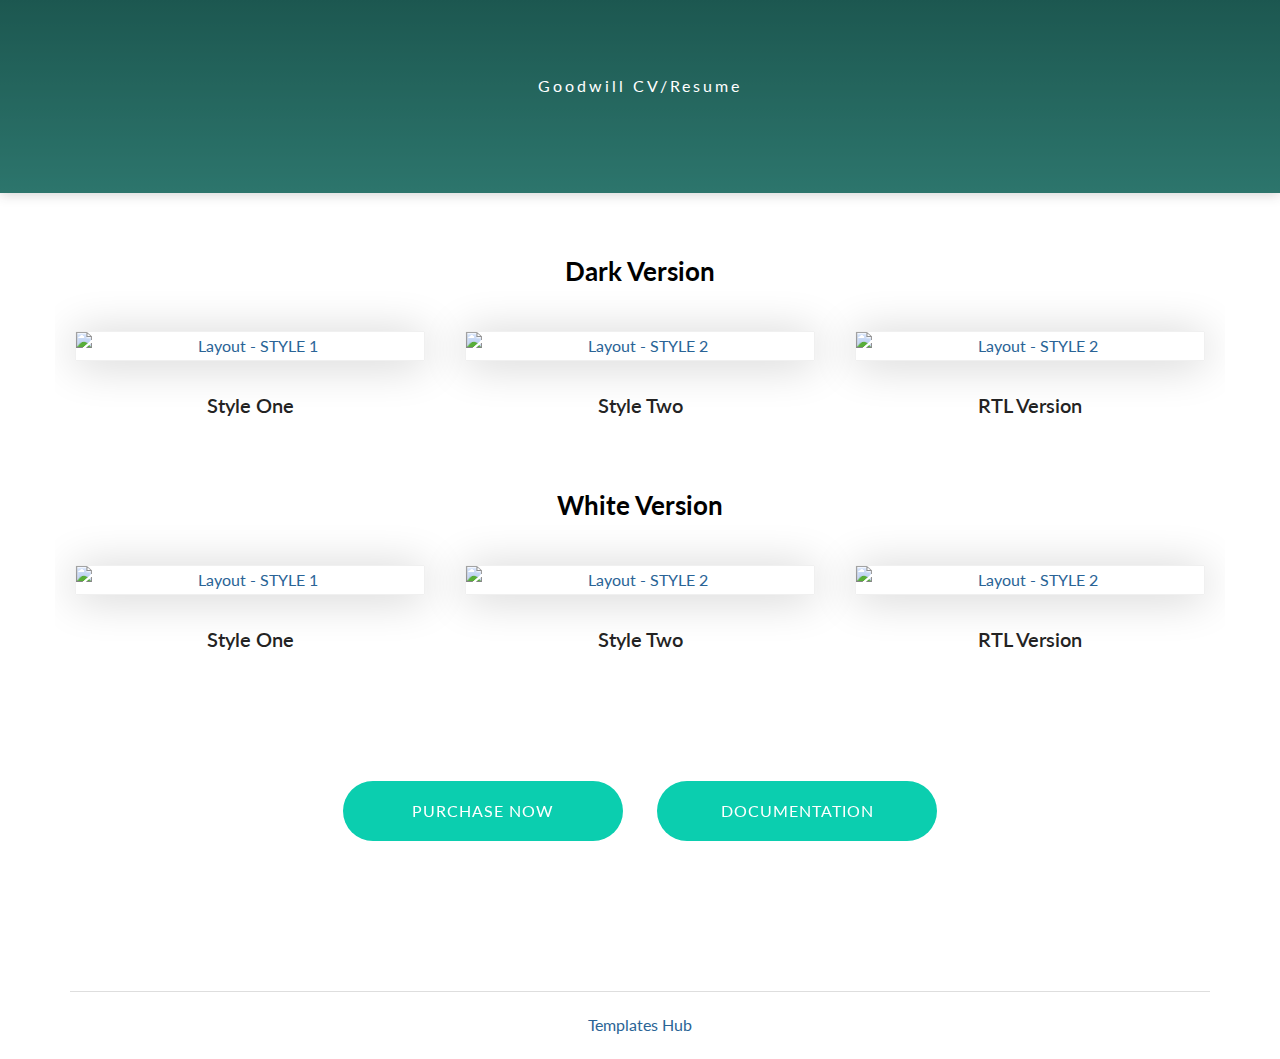
==== index.html @ baa3ba5e "Add files via upload" ====
<!DOCTYPE html>
<!--[if IE 7]>    <html class="no-js ie7 oldie" lang="en-US"> <![endif]-->
<!--[if IE 8]>    <html class="no-js ie8 oldie" lang="en-US"> <![endif]-->
<!--[if gt IE 8]><!-->
<html class="no-js" lang="en-US">  <!--<![endif]-->

<head>

		<!-- TITLE OF SITE -->
        <title> Goodwill CV/Resume </title>

        <!-- Meta -->
        <meta charset="utf-8">
        <meta name="description" content="BARBERSHOP - Shoping Page Template" />
        <meta name="keywords" content="landing, landing page, mordan, app, app landing page, template, responsive, bootstrap" />
        <meta name="developer" content="Santush Deb Nath">
        <meta name="viewport" content="width=device-width, initial-scale=1, maximum-scale=1">
        <meta name="robots" content="noindex">

		<!-- CSS Global Compulsory -->
		<link rel="stylesheet" href="css/bootstrap.min.css" />
		<link rel="stylesheet" href="css/style.css" />
		<link rel="stylesheet" href="css/demo.css" />

		<!-- HTML5 shim and Respond.js IE8 support of HTML5 elements and media queries -->
		<!--[if lt IE 9]>
			<script src="http://html5shim.googlecode.com/svn/trunk/html5.js"></script>
			<script src="js/respond.min.js"></script>
		<![endif]-->

		<!-- FONTS -->
		<!-- GOOGLE FONTS -->
        <link href="https://fonts.googleapis.com/css?family=Lato:300,400,700|Libre+Baskerville:400,700" rel="stylesheet">

		<!-- JS -->
		<script type="text/javascript" src="js/modernizr.js"></script>

		<!-- FAVICONS -->
		<link rel="shortcut icon" href="images/favicon.ico">
		<link rel="apple-touch-icon" href="images/apple-touch-icon.html">
		<link rel="apple-touch-icon" sizes="72x72" href="images/apple-touch-icon-72x72.html">
		<link rel="apple-touch-icon" sizes="114x114" href="images/apple-touch-icon-114x114.html">

	</head>
	<body>

		<header class="header">
			<div class="header-bg">
				<div class="section-container">
					<!-- START CONTAINER -->
					<div class="container text-center">
						<div class="logo_header bottom-margin">
							<!-- LOGO -->
							<img src="images/logo.png" alt="" />
							<!-- <h3 style="color: #00bfa5; font-weight: 600;font-size:25px;">ZENO</h3> -->
						</div>
						<div class="group">
								<h1 class="section-heading"></h1><!-- END TITLE -->
								<p class="sub-heading">Goodwill CV/Resume</p>
							</div>

					</div><!-- END CONTAINER -->
				</div>
			</div>
		</header>

		<!-- START SECTION 1 -->
		<section id="layout-1" class="section">
			<div class="section-container">
				<!-- START CONTAINER -->
				<div class="container">
					<div class="row">

						<div class="inner-section">
							<div class="ldx-section-title">
								<h2>Dark Version</h2>
							</div>

							<!-- <h3 class="version_name col-xs-12">NORMAL LAYOUT</h3> -->
							<div class="col-md-4 col-sm-6 col-xs-12 version-image">
								<!-- Version -->
								<div class="versions">
									<a href="home-one.html" target="_blank" class="link">
										<img src="assets/images/h1w.png" class="img-responsive" alt="Layout - STYLE 1" />
										<!-- <p>FULL VIEW</p> -->
									</a>
									<span>Style One</span>
								</div>
							</div>
							<div class="col-md-4 col-sm-6 col-xs-12 version-image">
								<!-- Version -->
								<div class="versions">
									<a href="home-two.html" target="_blank" class="link">
										<img src="assets/images/h2w.png" class="img-responsive" alt="Layout - STYLE 2" />
										<!-- <p>FULL VIEW</p> -->
									</a>
									<span>Style Two</span>
								</div>
							</div>
							<div class="col-md-4 col-sm-6 col-xs-12 version-image">
								<!-- Version -->
								<div class="versions">
									<a href="home-rtl.html" target="_blank" class="link">
										<img src="assets/images/h3w.png" class="img-responsive" alt="Layout - STYLE 2" />
										<!-- <p>FULL VIEW</p> -->
									</a>
									<span>RTL Version</span>
								</div>
							</div>
						</div>

						<div class="inner-section">
							<div class="ldx-section-title">
								<h2>White Version</h2>
							</div>

							<!-- <h3 class="version_name col-xs-12">NORMAL LAYOUT</h3> -->
							<div class="col-md-4 col-sm-6 col-xs-12 version-image">
								<!-- Version -->
								<div class="versions">
									<a href="home-one-w.html" target="_blank" class="link">
										<img src="assets/images/h1.png" class="img-responsive" alt="Layout - STYLE 1" />
										<!-- <p>FULL VIEW</p> -->
									</a>
									<span>Style One</span>
								</div>
							</div>
							<div class="col-md-4 col-sm-6 col-xs-12 version-image">
								<!-- Version -->
								<div class="versions">
									<a href="home-two-w.html" target="_blank" class="link">
										<img src="assets/images/h2.png" class="img-responsive" alt="Layout - STYLE 2" />
										<!-- <p>FULL VIEW</p> -->
									</a>
									<span>Style Two</span>
								</div>
							</div>
							<div class="col-md-4 col-sm-6 col-xs-12 version-image">
								<!-- Version -->
								<div class="versions">
									<a href="home-rtl-w.html" target="_blank" class="link">
										<img src="assets/images/h3.png" class="img-responsive" alt="Layout - STYLE 2" />
										<!-- <p>FULL VIEW</p> -->
									</a>
									<span>RTL Version</span>
								</div>
							</div>
						</div>

						<div class="button-form links col-xs-12 text-center">
							<a href="#" target="_blank" class="btn btn-fill">Purchase Now</a>
							<a href="documentation/index.html" target="_blank" class="btn btn-fill">Documentation</a>
						</div>

					</div><!-- END ROW -->
				</div><!-- END CONTAINER -->
			</div>
		</section>
		<!-- END SECTION 1 -->


		<footer>
			<div class="container text-center">
				<div class="header-strips-one"></div>
				<a href="templateshub.net">Templates Hub</a>
			</div>
		</footer>

		<!-- JS -->
		<script type="text/javascript" src="js/jquery.1.9.1.min.js"></script>
		<script type="text/javascript" src="js/jquery-migrate-1.2.1.min.js"></script>
		<script type="text/javascript" src="js/jquery.easing.js"></script>
        <script type="text/javascript" src="js/smoothscroll.js"></script>
        <script type="text/javascript" src="js/jquery.nicescroll.min.js"></script>

		<!-- Demo -->
		<script type="text/javascript" src="js/jquery.scrollTo.min.js"></script>
		<script type="text/javascript" src="js/demo.js"></script>

	</body>

</html>
---- css/style.css ----
/* ==================================================================
	1.0 CSS Reset
================================================================== */

html, body, div, span, applet, object, iframe,
h1, h2, h3, h4, h5, h6, p, blockquote, pre,
a, abbr, acronym, address, big, cite, code,
del, dfn, em, img, ins, kbd, q, s, samp,
small, strike, strong, sub, sup, tt, var,
b, u, i, center,
dl, dt, dd, ol, ul, li,
fieldset, form, label, legend,
table, caption, tbody, tfoot, thead, tr, th, td,
article, aside, canvas, details, embed, 
figure, figcaption, footer, header, hgroup, 
menu, nav, output, ruby, section, summary,
time, mark, audio, video {
	margin: 0;
	padding: 0;
	border: 0;
	font-size: 100%;
	font: inherit;
	vertical-align: baseline;
	    font-family: 'Lato', sans-serif;
}

article, aside, details, figcaption, figure, 
footer, header, hgroup, menu, nav, section {
	display: block;
}
body {
	line-height: 1;
}
ol, ul {
	list-style: none;
}
blockquote, q {
	quotes: none;
}
blockquote:before, blockquote:after,
q:before, q:after {
	content: '';
	content: none;
}
table {
	border-collapse: collapse;
	border-spacing: 0;
}

.link {transition: all 0.9s ease 0s;-moz-transition: all 0.9s ease 0s;-webkit-transition: all 0.9s ease 0s;-o-transition: all 0.9s ease 0s;}

/* ==================================================================
	2.0 Bootstrap fix for WinPhone 8 and IE10 
================================================================== */

@-webkit-viewport   { width: device-width; }
@-moz-viewport      { width: device-width; }
@-ms-viewport       { width: device-width; }
@-o-viewport        { width: device-width; }
@viewport           { width: device-width; }


/* ==================================================================
	3.0 Basic Document Styles
================================================================== */

body {
	line-height: 1;
	color: #fff;
	font-size: 16px;
    font-family: 'Lato', sans-serif;
	font-style: normal;
	font-weight: normal;
	line-height: 28px;
	/*background: #f0f0f0;*/
	-webkit-font-smoothing: antialiased;
	-webkit-text-size-adjust: 100%;
	overflow-x: hidden;
	white-space: normal;
	position: relative;
}

input,
select,
textarea { 
	font-size: 16px;
	    font-family: 'Lato', sans-serif;
	font-style: normal;
	font-weight: 300;
}


/* ==================================================================
	4.0 Typography
================================================================== */

h1, h2, h3, h4, h5, h6 {
	font-weight: 300;
	margin-bottom: 10px;
	line-height: 1.2em;
}

h1 {
	    font-family: 'Lato', sans-serif;
	font-size: 62px;
	position: relative;
	margin-bottom: 0px;
}

h2 {
	    font-family: 'Lato', sans-serif;
	font-size: 48px;
	position: relative;
}

h3 {
	    font-family: 'Lato', sans-serif;
	font-size: 30px;
}

h4 {
	    font-family: 'Lato', sans-serif;
	font-size: 22px;
}

h5 {
	    font-family: 'Lato', sans-serif;
	font-size: 20px;
}

h6 {
	    font-family: 'Lato', sans-serif;
	font-size: 18px;
}

p {
	margin-bottom: 20px;
}

p.lead {
        font-family: 'Lato', sans-serif;
    font-size: 35px;
    line-height: 46px;
    padding: 0;
    font-weight: 300;
    margin-bottom: 65px;
    letter-spacing: 1px;
    color: #fff;
    margin-top: 15px;
}

.section-title {
	text-align: center;
	letter-spacing: 0;
	margin-bottom: 20px;
	-webkit-backface-visibility: hidden;
	   -moz-backface-visibility: hidden;
        -ms-backface-visibility: hidden;
    color: #fff;
    font-weight: 200;
	position: relative;
}

a, a > * {
	color: #2a6496;
	text-decoration: none;
	-webkit-transition: all .3s ease-in-out;
	-moz-transition: all .3s ease-in-out;
	-ms-transition: all .3s ease-in-out;
	-o-transition: all .3s ease-in-out;
	transition: all .3s ease-in-out;
}

a:hover, a > *:hover, a:focus {
	text-decoration: none;
	outline: 0;
}

em {
	font-style: italic;
}

strong {
	font-weight: 700;
}

.color-white {
	color: #fff;
}


/* ==================================================================
	5.0 Basic Layout Styles
================================================================== */

section {
	text-align: center;
}

.text-left {
	text-align: left !important;
}

.text-right { 
	text-align: right !important;
}

.text-center {
	text-align: center !important;
}

.text-justify {
	text-align: justify !important;
}

.font-thin {
	font-weight: 100 !important;
}

.font-light {
	font-weight: 300 !important;
}

.font-normal {
	font-weight: 400 !important;
}

.font-medium {
	font-weight: 500 !important;
}

.font-bold {
	font-weight: 700 !important;
}

.font-ultrabold {
	font-weight: 900 !important;
}

.float-left {
	float: left !important;
}

.float-right {
	float: right !important;
}

.center {
	margin-left: auto;
	margin-right: auto;
	display: block;
}

.clear {
	clear: both;
}

.all-margin {
	margin: 20px !important;
}

.left-margin {
	margin-left: 20px !important;
}

.right-margin {
	margin-right: 20px !important;
}

.top-margin {
	margin-top: 20px !important;
}

.bottom-margin {
	margin-bottom: 7px !important;
}

.no-margin {
	margin: 0 !important;
}

.no-left-margin {
	margin-left: 0 !important;
}

.no-right-margin {
	margin-right: 0 !important;
}

.no-top-margin {
	margin-top: 0 !important;
}

.no-bottom-margin {
	margin-bottom: 0 !important;
}

.no-padding {
	padding: 0 !important;
}

.no-left-padding {
	padding-left: 0 !important;
}

.no-right-padding {
	padding-right: 0 !important;
}

.no-top-padding {
	padding-top: 0 !important;
}

.no-bottom-padding {
	padding-bottom: 0 !important;
}

.csstransitions .animated,
.animated {
    visibility: hidden;
}

.csstransitions .visible {
    visibility: visible;
}

.video-container {
	width: 100%;
	height: 100%;
}

.img-rounded {
	border-radius: 100%;
}

.img-center {
	display: block;
	margin: 0 auto;
}

.position-relative {
	position: relative;
}


/* ==================================================================
	6.0 Forms
================================================================== */

input, textarea, select {
	background: #fff;
	outline: none;
	-webkit-appearance: none;
	color: #333;
	border: 0px solid #fff;
	padding: 11px 25px;
	margin: 0px;
	font-style: italic;
	font-weight: 400;
	line-height: 1.42857143;
	-webkit-box-shadow: none;
	-moz-box-shadow: none;
	box-shadow: none;
	height: auto;
	margin-bottom: 20px;
	-webkit-box-sizing: border-box;
       -moz-box-sizing: border-box;
            box-sizing: border-box;
	-webkit-transition: background-color .3s ease, border .3s ease, color .3s ease;
	   -moz-transition: background-color .3s ease, border .3s ease, color .3s ease;
	    -ms-transition: background-color .3s ease, border .3s ease, color .3s ease;
	     -o-transition: background-color .3s ease, border .3s ease, color .3s ease;
	        transition: background-color .3s ease, border .3s ease, color .3s ease;
	-webkit-border-radius: 27px;
	-moz-border-radius: 27px;
	border-radius: 27px;
}

textarea {
	width: 100%;
	padding: 10px 20px;
	resize: both;
	margin-top: 0px;
	font-style: italic;
	height: 150px;
}
	
input:hover, textarea:hover, select:hover {
	color: #333;
}
	
input:focus, textarea:focus, select:focus {
	color: #333;
}

input[type="submit"], button {
	width: auto;
	font-style: normal;
	background: #fff;
	color: #333;
	cursor: pointer;
	border: 1px solid #fff;
	padding: 12px 20px;
}

input[type="submit"]:hover, button:hover {
	color: #333;
}

select, option {
	cursor: pointer;
}

input[type="checkbox"] {
	-webkit-appearance: checkbox;
}

input[type="radio"] {
	-webkit-appearance: radio;
}

input::-webkit-input-placeholder, textarea::-webkit-input-placeholder { color: #333; }

input:-moz-placeholder, textarea:-moz-placeholder { color: #333; }

input.placeholder, textarea.placeholder { color: #333; }

input[placeholder] { text-overflow: ellipsis; }

::-moz-placeholder { text-overflow: ellipsis; } /* firefox 19+ */

input:-moz-placeholder { text-overflow: ellipsis; }

.form {
	position: relative;
	overflow: hidden;
}

.form-container {
	padding-top: 40px;
	position: relative;
	overflow: hidden;
	padding-bottom: 30px;
}

.form-note {
	color: #333;
	font-style: italic;
	margin: 24px 0;
}

.success-message {
	padding-top: 10px;
	color: #fff;	
	font-size: 14px;
	font-weight: 300;
	display: none;
}

.error-message {
	padding-top: 10px;
	color: #fff;	
	font-size: 14px;
	font-weight: 300;
	display: none;
}

.success-message,
.error-message {
	max-width: 500px;
	margin: 0 auto;
}

.contact-form input[type="text"], .contact-form input[type="email"] {
	width: 100%;
}

.contact-form input, .contact-form textarea, .contact-form select {
	background: transparent;
	outline: none;
	-webkit-appearance: none;
	color: #fff;
	border-bottom: 1px solid #fff;
	padding: 9px 20px;
	margin: 0px;
	font-style: italic;
	-webkit-box-shadow: none;
	-moz-box-shadow: none;
	box-shadow: none;
	height: auto;
	margin-bottom: 20px;
	-webkit-box-sizing: border-box;
	-moz-box-sizing: border-box;
	box-sizing: border-box;
	-webkit-transition: background-color .3s ease, border .3s ease, color .3s ease;
	-moz-transition: background-color .3s ease, border .3s ease, color .3s ease;
	-ms-transition: background-color .3s ease, border .3s ease, color .3s ease;
	-o-transition: background-color .3s ease, border .3s ease, color .3s ease;
	transition: background-color .3s ease, border .3s ease, color .3s ease;
	position: relative; 
	-webkit-border-radius: 0px;
	-moz-border-radius: 0px;
	border-radius: 0px;
}

.contact-form textarea {
	margin-bottom: 18px;
}

.contact-form .input-error {
	border-color: #ed5555;
}


.contact-form .response-message {
	margin: 20px 0 30px 0;
	font-size: 18px;
	font-weight: 300;
	color: #fff;
}

/* WebKit browsers */
.contact-form input::-webkit-input-placeholder,
.contact-form textarea::-webkit-input-placeholder { 
    color: #fff;
}
.contact-form :-moz-placeholder { /* Mozilla Firefox 4 to 18 */
    color: #fff;
    opacity:  1;
}
.contact-form ::-moz-placeholder { /* Mozilla Firefox 19+ */
    color: #fff; 
    opacity:  1;
}
.contact-form :-ms-input-placeholder { /* Internet Explorer 10+ */
   color: #fff;
}

/* WebKit browsers */
input::-webkit-input-placeholder,
textarea::-webkit-input-placeholder { 
    color: #333;
}
:-moz-placeholder { /* Mozilla Firefox 4 to 18 */
    color: #333;
    opacity:  1;
}
::-moz-placeholder { /* Mozilla Firefox 19+ */
    color: #333; 
    opacity:  1;
}
:-ms-input-placeholder { /* Internet Explorer 10+ */
   color: #333;
}

.subscription-form {
	display: table;
	margin: 0 auto;
}

.subscription-form input {
	float: left;
	display: inline-block;
	border: none;
}

.subscription-form input[type="email"] {
	min-width: 270px;
}

.subscription-form button {
	margin: 0 5px;
	float: left;
}


/* ==================================================================
	7.0 Preloader
================================================================== */

#preloader {
    position: fixed;
    top: 0;
    left: 0;
    right: 0;
    bottom: 0;
    background-color: #ffffff;
    z-index: 10001;
}

#loading-animation {
    width: 120px;
    height: 128px;
    position: absolute;
    left: 50%;
    top: 50%;
    background-image: url(images/loading-animation.html); 
    background-repeat: no-repeat;
    background-position: center;
    margin: -60px 0 0 -64px;
}


/* ==================================================================
	8.0 Section Styles
================================================================== */

.section {
	position: relative;
	width: 100%;
	overflow: hidden;
	padding: 90px 0;
	z-index: 10;
}

.section.fullscreen {
	display: table;
	height: 700px;
	padding: 0;
}

.section.fullscreen .section-container {
	display: table-cell;
	vertical-align: middle;
	margin: auto;
	overflow: hidden;
}

.section-header {
	padding-bottom: 0px;
}


/* ==================================================================
	9.0 Video Background
================================================================== */

#video_background {
	position: fixed;
	bottom: 0;
	right: 0;
	min-width: 100%;
	min-height: 100%;
	width: auto;
	height: auto;
	z-index: -1000;
	overflow: hidden;
	-webkit-backface-visibility: hidden;
	-webkit-transform: translateZ(0);
}


/*==================================================================
	10.0 Home Section - Slider
================================================================== */

.home {
	position: relative;
	height: auto;
	width: 100%;
	overflow: hidden;
	display: block;
	padding: 90px 0;
}

.home.fullscreen {
	height: 700px;
}

.home .section-container {
	z-index: 10;
	position: relative;
}

.home h1 {
	margin-top: 30px;
}

.home h1,
.home h2,
.home h3,
.home h4,
.home h5,
.home h6 {
	font-weight: 300;
	margin-bottom: 30px;
}

.home h1 {
	font-size: 52px;
}

.home h2 {
	font-size: 42px;
}

.home h3 {
	font-size: 30px;
}

.slide-content {
	color: #fff;
}

.owl-item {
	float: none !important;
	display: table-cell;
	vertical-align: middle;
}


/* ==================================================================
	11.0 Navigation
================================================================== */

.navigation {
	margin: 0;
	padding: 0;
	background: transparent;
	border: none;
	position: absolute;
	top: 0;
	left: 0;
	right: 0;
	z-index: 10000;
	-webkit-backface-visibility: hidden;
	-webkit-transform: translateZ(0);
	-webkit-transition: position .5s ease;
	-moz-transition: position .5s ease;
	-ms-transition: position .5s ease;
	-o-transition: position .5s ease;
	transition: position .5s ease;
	box-shadow: 0 0 0 rgba(0,0,0,0);
	max-width: 1200px;
	width: 100%;
	margin: 0 auto;
}

.navigation.animated_nav {
	background: #fff;
	max-width: 100%;
	margin: 0 auto;
}

.navigation.navbar-fixed-top {
	position: fixed;
}

.navigation .container {
	width: 100%;
}

.navigation .nav_border {
	height: 1px;
	position: absolute;
	bottom: 0;
	left: 15px;
	right: 15px;
	background: #fff;
	z-index: -1;
	opacity: 1;
	-webkit-transition: all .3s ease;
	-moz-transition: all .3s ease;
	-ms-transition: all .3s ease;
	-o-transition: all .3s ease;
	transition: all .3s ease;
	opacity: 0.5;
}

.navigation.animated_nav .nav_border {
	background: rgba(225,225,225,0.5);
	left: 0;
	right: 0;
}

.navigation .navbar-brand {
	display: block;
	float: left;
	padding: 15px 15px;
	line-height: 60px;
	position: relative;
	height: 90px;
}

.navigation .navbar-brand img {
	vertical-align :middle;
}

.navigation.animated_nav .navbar-brand {
	padding: 20px 15px;
}

.nav-logo {
	width: auto;
	height: 100%;
}

.navigation .navbar-collapse { 
	border-top: 0px solid transparent;
	box-shadow: none;
}

.navigation .navbar-toggle { 
	border: 1px solid #dedede;
	border-radius: 0px;
	margin-top: 13px;
}

.navigation .navbar-toggle:hover { 
	background: #7da7f3;
}

.navigation.animated_nav .navbar-toggle { 
	border: 1px solid #dedede;
}

.navigation .navbar-toggle .icon-bar { 
	background: #dedede;
	border-radius: 0px;
}

.navigation .nav > li {
	min-height: 60px;
	margin: 0 10px;
}

.navigation .nav > li > a {
	font: 14px 'Open Sans', Arial, sans-serif; 
	font-weight: 300;
	letter-spacing: 1px; 
	float: none;
	line-height: 40px;
	color: #fff;
	text-decoration: none;
	position: relative;
	padding: 0;
	padding-top: 25px;
	padding-bottom: 25px;
	cursor: pointer;
	box-shadow: inset 0px -1px 0px transparent;
}

.navigation .nav > li > a.active {
	box-shadow: inset 0px -1px 0px #fff;
}

.navigation.animated_nav .nav > li > a {
	padding-top: 20px;
	padding-bottom: 20px;
}

.navigation .nav > li > a i {
	color: #fff;
}

.navigation.animated_nav .nav > li > a,
.navigation.animated_nav .nav > li > a i {
	color: #333;
}

.navigation .nav > li > a:hover {
	background: transparent;
}

.navigation .nav > li.current > a {
	background: transparent;
	color: #fff;
}

.nav > li > a:hover, .nav > li > a:focus {
    text-decoration: none;
    background-color: #fff;
}

.navigation.animated_nav .nav > li.current > a {
	color: #7da7f3;
}

.nav > li > a:hover, .nav > li > a:focus {
	text-decoration: none;
	background-color: transparent;
}

.logo {
	max-width: 110px;
}

.logo-mobile {
	display: none;
	max-width: 110px;
}


/* ==================================================================
	12.0 Counter
================================================================== */

#counter {
	color: #fff;
	overflow: hidden;
}

.counter-container {
	display: table;
	margin: 0 auto;
}

#counter .counter-box {
	display: block;
	width: 190px;
	text-align: center;
	overflow: hidden;
	padding: 10px 35px;
	float: left;
	margin: 25px 0;
	border-right: 1px solid #fff;
	position: relative;
}

#counter .last {
	border-right: 0px solid #fff;
}

#counter .number {
	font-size: 80px;
	text-align: center;
	    font-family: 'Lato', sans-serif;
	font-weight: 700;
	line-height: 1;
}

#counter span {
	display: block;
	font-size: 21px;
	text-align: center;
	    font-family: 'Lato', sans-serif;
	font-weight: 300;
}


/*==================================================================
	13.0 Services
================================================================== */

.service-icon {
	font-size: 75px;
	color: #fff;
	margin-bottom: 20px;
}

.service h3 {
	margin-bottom: 10px;
}


/*==================================================================
	14.0 Footer
================================================================== */

.site-footer {
	padding: 90px 0;
	position: relative;
	text-align: center;
	border-top: 0px solid #fff;
	color: #fff;
	z-index: 10;
}


/*	14.1 Socials icons
	-------------------------------------------------------------- */	
.socials-icons {
	margin: 0 auto;
	position: absolute;
	bottom: 0;
	left: 0;
	right: 0;
	display: block;
	height: 70px;
	z-index: 10;
}

.socials-icons ul  {
	margin: 0 auto;
	text-align: center;
	display: table;
	height: 50px;
	margin-bottom: 20px;
}
	
.socials-icons li {
	margin: 0;
	display: inline-block;
}

.socials-icons li a {
	display: block;
	background: transparent;
	position: relative;
	width: 50px;
	height: 50px;
	text-align: center;
	line-height: 50px;
	-webkit-transition: all .3s ease-in-out;
	-moz-transition: all .3s ease-in-out;
	-ms-transition: all .3s ease-in-out;
	-o-transition: all .3s ease-in-out;
	transition: all .3s ease-in-out;
}

.socials-icons li a i.fa {
	color: #fff;
	line-height: 50px;
	font-size: 21px;
}

.socials-icons li a:hover i.fa {
	color: #fff;
}


/* ==================================================================
	15.0 OWLCarousel
================================================================== */

.owl-carousel .owl-wrapper-outer {
    overflow: visible !important;
}

/* Styling Pagination*/
.owl-theme .owl-controls .owl-page span{
	width: 16px !important;
	height: 16px !important;
	filter: Alpha(Opacity=100) !important;/*IE7 fix*/
	opacity: 1 !important;
	background: transparent !important;
	border: 2px solid rgba(50,50,50,0.3);
	-webkit-transition: all .3s ease-in-out;
	-moz-transition: all .3s ease-in-out;
	-ms-transition: all .3s ease-in-out;
	-o-transition: all .3s ease-in-out;
	transition: all .3s ease-in-out;
}

.owl-theme .owl-controls .owl-page.active span,
.owl-theme .owl-controls.clickable .owl-page:hover span{
	border: 2px solid rgba(50,50,50,0.8);
}


/* ==================================================================
	16.0 Buttons
================================================================== */

.btn:focus,
.btn:active:focus,
.btn.active:focus,
.default-button:focus,
.sm-button:focus,
.border-button:focus,
.border-sm-button:focus  {
	outline: none;
	outline-offset: 0px;
	text-decoration: none;
}


/*	16.1 Default Buttons
	-------------------------------------------------------------- */

/* Button Top Effect */
.btn-top {
	width: 100% !important;
}
.btn-top:after {
  width: 100%;
  height: 0;
  top: 0;
  left: 0;
  background: #fff;
}
.btn-top:after {
  content: '';
  position: absolute;
  z-index: -1;
  -webkit-transition: all 0.3s;
  -moz-transition: all 0.3s;
  transition: all 0.3s;
  background-color: #39C252;
}
.btn-top:hover,
.btn-top:active,
.btn-top:focus {
  background-color: transparent !important;
  outline: 0 !important;
}
.btn-top:hover:after,
.btn-top:active:after,
.btn-top:focus:after,
.btn-top:hover:after,
.btn-top:active:after,
.btn-top:focus:after {
  height: 100%;
}

.default-button {
	display: inline-block !important;
	border: 1px solid #39C252;
	padding: 14px 50px;
	color: #39C252;
	line-height: 22px;
	font-size: 16px;
	outline: none;
	outline-offset: 0px;
	font-weight: 400;
	margin-top: 5px;
	position: relative;
	margin-bottom: 5px;
	-webkit-transition: all .3s ease-in-out;
	-moz-transition: all .3s ease-in-out;
	-ms-transition: all .3s ease-in-out;
	-o-transition: all .3s ease-in-out;
	transition: all .3s ease-in-out;
	box-shadow: none;
}

.default-button:hover,
.default-button:focus {
	color: #fff;
	opacity: 1;
}

.default-button i,
.default-button:hover i,
.default-button:focus i {
	color: #333;
}

/*	16.2 Small Buttons
	-------------------------------------------------------------- */
.sm-button {
	display: inline-block !important;
	background: #fff;
	-webkit-border-radius: 27px;
	-moz-border-radius: 27px;
	border-radius: 27px;
	padding: 6px 25px;
	color: #333;
	line-height: 22px;
	font-size: 16px;
	outline: none;
	outline-offset: 0px;
	font-weight: 400;
	margin-top: 5px;
	margin-bottom: 5px;
	-webkit-transition: all .3s ease-in-out;
	-moz-transition: all .3s ease-in-out;
	-ms-transition: all .3s ease-in-out;
	-o-transition: all .3s ease-in-out;
	transition: all .3s ease-in-out;
}

.sm-button:hover,
.sm-button:focus {
	color: #333;
	opacity: 0.8;
}

.sm-button i,
.sm-button:hover i,
.sm-button:focus i {
	color: #333;
}

/*	16.3 Border Buttons
	-------------------------------------------------------------- */

.border-button {
	display: inline-block !important;
	background: transparent;
	-webkit-border-radius: 27px;
	-moz-border-radius: 27px;
	border-radius: 27px;
	padding: 9px 50px;
	color: #fff;
	line-height: 22px;
	font-size: 16px;
	outline: none;
	outline-offset: 0px;
	font-weight: 400;
	margin-top: 5px;
	margin-bottom: 5px;
	border: 2px solid #fff;
	-webkit-transition: all .3s ease-in-out;
	-moz-transition: all .3s ease-in-out;
	-ms-transition: all .3s ease-in-out;
	-o-transition: all .3s ease-in-out;
	transition: all .3s ease-in-out;
}

.border-button:hover,
.border-button:focus {
	background: #fff;
	color: #333;
	opacity: 0.8;
}

.border-button i,
.border-button:hover i,
.border-button:focus i {
	color: #333;
}

/*	16.4 Small Border Buttons
	-------------------------------------------------------------- */

.border-sm-button {
	display: inline-block !important;
	background: transparent;
	-webkit-border-radius: 27px;
	-moz-border-radius: 27px;
	border-radius: 27px;
	padding: 6px 25px;
	color: #333;
	line-height: 22px;
	font-size: 16px;
	outline: none;
	outline-offset: 0px;
	font-weight: 400;
	margin-top: 5px;
	margin-bottom: 5px;
	border: 2px solid #fff;
	-webkit-transition: all .3s ease-in-out;
	-moz-transition: all .3s ease-in-out;
	-ms-transition: all .3s ease-in-out;
	-o-transition: all .3s ease-in-out;
	transition: all .3s ease-in-out;
}

.border-sm-button:hover,
.border-sm-button:focus {
	background: #fff;
	color: #333;
	opacity: 0.8;
}

.border-sm-button i,
.border-sm-button:hover i,
.border-sm-button:focus i {
	color: #333;
}
	
/*	16.5 Buttons Styles
	-------------------------------------------------------------- */	

/* Border Blue */
.border-bt-blue {
	border-color: #7da7f3;
	color: #7da7f3;
}

.border-bt-blue:hover,
.border-bt-blue:focus {
	background: #7da7f3;
	color: #fff;
	opacity: 0.8;
}

.border-bt-blue i {
	color: #7da7f3;
}

.border-bt-blue:hover i,
.border-bt-blue:focus i {
	color: #fff;
}

/* Border Green */
.border-bt-green {
	border-color: #5cb85c;
	color: #5cb85c;
}

.border-bt-green:hover,
.border-bt-green:focus {
	background: #5cb85c;
	color: #fff;
	opacity: 0.8;
}

.border-bt-green i {
	color: #5cb85c;
}

.border-bt-green:hover i,
.border-bt-green:focus i {
	color: #fff;
}

/* Border Turkus */
.border-bt-turkus {
	border-color: #31b0d5;
	color: #31b0d5;
}

.border-bt-turkus:hover,
.border-bt-turkus:focus {
	background: #31b0d5;
	color: #fff;
	opacity: 0.8;
}

.border-bt-turkus i {
	color: #31b0d5;
}

.border-bt-turkus:hover i,
.border-bt-turkus:focus i {
	color: #fff;
}

/* Border Orange */
.border-bt-orange {
	border-color: #f0ad4e;
	color: #f0ad4e;
}

.border-bt-orange:hover,
.border-bt-orange:focus {
	background: #f0ad4e;
	color: #fff;
	opacity: 0.8;
}

.border-bt-orange i {
	color: #f0ad4e;
}

.border-bt-orange:hover i,
.border-bt-orange:focus i {
	color: #fff;
}

/* Border Red */
.border-bt-red {
	border-color: #DD4B39;
	color: #DD4B39;
}

.border-bt-red:hover,
.border-bt-red:focus {
	background: #DD4B39;
	color: #fff;
	opacity: 0.8;
}

.border-bt-red i {
	color: #DD4B39;
}

.border-bt-red:hover i,
.border-bt-red:focus i {
	color: #fff;
}

/* Border Grey */
.border-bt-grey {
	border-color: #dedede;
	color: #919191;
}

.border-bt-grey:hover,
.border-bt-grey:focus {
	background: #dedede;
	color: #333;
	opacity: 0.8;
}

.border-bt-grey i {
	color: #dedede;
}

.border-bt-grey:hover i,
.border-bt-grey:focus i {
	color: #333;
}

/* Blue */
.bt-blue {
	background: #7da7f3;
	color: #fff;
}

.bt-blue:hover,
.bt-blue:focus {
	color: #fff;
	opacity: 0.8;
}

.bt-blue i,
.bt-blue:hover i,
.bt-blue:focus i {
	color: #fff;
}

/* Green */
.bt-green {
	background: #5cb85c;
	color: #fff;
}

.bt-green:hover,
.bt-green:focus {
	color: #fff;
	opacity: 0.8;
}

.bt-green i,
.bt-green:hover i,
.bt-green:focus i {
	color: #fff;
}

/* Turkus */
.bt-turkus {
	background: #31b0d5;
	color: #fff;
}

.bt-turkus:hover,
.bt-turkus:focus {
	color: #fff;
	opacity: 0.8;
}

.bt-turkus i,
.bt-turkus:hover i,
.bt-turkus:focus i {
	color: #fff;
}

/* Orange */
.bt-orange {
	background: #f0ad4e;
	color: #fff;
}

.bt-orange:hover,
.bt-orange:focus {
	color: #fff;
	opacity: 0.8;
}

.bt-orange i,
.bt-orange:hover i,
.bt-orange:focus i {
	color: #fff;
}

/* Red */
.bt-red {
	background: #DD4B39;
	color: #fff;
}

.bt-red:hover,
.bt-red:focus {
	color: #fff;
	opacity: 0.8;
}

.bt-red i,
.bt-red:hover i,
.bt-red:focus i {
	color: #fff;
}

/* Grey */
.bt-grey {
	background: #dedede;
	color: #333;
}

.bt-grey:hover,
.bt-grey:focus {
	color: #333;
	opacity: 0.8;
}

.bt-grey i,
.bt-grey:hover i,
.bt-grey:focus i {
	color: #333;
}

/* Transparent */
.bt-transparent {
	background: transparent;
	color: #fff;
}

.bt-transparent:hover,
.bt-transparent:focus {
	color: #fff;
	opacity: 0.8;
}

.bt-transparent i,
.bt-transparent:hover i,
.bt-transparent:focus i {
	color: #fff;
}

/* Transparent Dark */
.bt-transparent-dark {
	background: transparent;
	color: #333;
}

.bt-transparent-dark:hover,
.bt-transparent-dark:focus {
	color: #333;
	opacity: 0.8;
}

.bt-transparent-dark i,
.bt-transparent-dark:hover i,
.bt-transparent-dark:focus i {
	color: #333;
}


/* ==================================================================
	17.0 Overlay Styles
================================================================== */

.overlay {
	position: absolute;
	top: 0;
	bottom: 0;
	left: 0;
	right: 0;
	z-index: 0;
	-webkit-transition: all .3s ease-in-out;
	-moz-transition: all .3s ease-in-out;
	-ms-transition: all .3s ease-in-out;
	-o-transition: all .3s ease-in-out;
	transition: all .3s ease-in-out;
}

.page-overlay.active {
	top: 121px;
}

.color-overlay,
.gradient-overlay {
	position: absolute;
	width: 100%;
	height: 100%;
	top: 0;
	bottom: 0;
	left: 0;
	right: 0;
}

.background-space {
	position: absolute;
	width: 100%;
	height: 350px;
	bottom: 0;
	left: 0;
	right: 0;
	z-index: -1;
}

.apace-100 {
	height: 100px;
}

.apace-150 {
	height: 150px;
}

.apace-200 {
	height: 200px;
}

.apace-250 {
	height: 250px;
}

.apace-300 {
	height: 300px;
}

/*	17.1 Background Color Styles
	-------------------------------------------------------------- */	
.background-white {
	background: #fff;
}

.background-grey {
	background: #fcfcfc; /* Old browsers */
	/* IE9 SVG, needs conditional override of 'filter' to 'none' */
	background: url([data-uri]);
	background: -moz-linear-gradient(top,  #fcfcfc 0%, #f8fafa 100%); /* FF3.6+ */
	background: -webkit-gradient(linear, left top, left bottom, color-stop(0%,#fcfcfc), color-stop(100%,#f8fafa)); /* Chrome,Safari4+ */
	background: -webkit-linear-gradient(top,  #fcfcfc 0%,#f8fafa 100%); /* Chrome10+,Safari5.1+ */
	background: -o-linear-gradient(top,  #fcfcfc 0%,#f8fafa 100%); /* Opera 11.10+ */
	background: -ms-linear-gradient(top,  #fcfcfc 0%,#f8fafa 100%); /* IE10+ */
	background: linear-gradient(to bottom,  #fcfcfc 0%,#f8fafa 100%); /* W3C */
	filter: progid:DXImageTransform.Microsoft.gradient( startColorstr='#fcfcfc', endColorstr='#f8fafa',GradientType=0 ); /* IE6-8 */
}

.background-color {
	background: #7da7f3;
}

.background-blue-dark {
	background: #000a1e;
}

/*	17.2 Gradient Background Styles
	-------------------------------------------------------------- */	
.gradient-0 {
	background: rgb(125,167,243); /* Old browsers */
	/* IE9 SVG, needs conditional override of 'filter' to 'none' */
	background: url([data-uri]);
	background: -moz-linear-gradient(top,  rgba(125,167,243,1) 0%, rgba(77,178,197,1) 50%, rgba(66,238,231,1) 100%); /* FF3.6+ */
	background: -webkit-gradient(linear, left top, left bottom, color-stop(0%,rgba(125,167,243,1)), color-stop(50%,rgba(77,178,197,1)), color-stop(100%,rgba(66,238,231,1))); /* Chrome,Safari4+ */
	background: -webkit-linear-gradient(top,  rgba(125,167,243,1) 0%,rgba(77,178,197,1) 50%,rgba(66,238,231,1) 100%); /* Chrome10+,Safari5.1+ */
	background: -o-linear-gradient(top,  rgba(125,167,243,1) 0%,rgba(77,178,197,1) 50%,rgba(66,238,231,1) 100%); /* Opera 11.10+ */
	background: -ms-linear-gradient(top,  rgba(125,167,243,1) 0%,rgba(77,178,197,1) 50%,rgba(66,238,231,1) 100%); /* IE10+ */
	background: linear-gradient(to bottom,  rgba(125,167,243,1) 0%,rgba(77,178,197,1) 50%,rgba(66,238,231,1) 100%); /* W3C */
	filter: progid:DXImageTransform.Microsoft.gradient( startColorstr='#7da7f3', endColorstr='#42eee7',GradientType=0 ); /* IE6-8 */
}

.gradient-1 {
	background: #fe7259; /* Old browsers */
	/* IE9 SVG, needs conditional override of 'filter' to 'none' */
	background: url([data-uri]);
	background: -moz-linear-gradient(left,  #fe7259 0%, #ffc456 100%); /* FF3.6+ */
	background: -webkit-gradient(linear, left top, right top, color-stop(0%,#fe7259), color-stop(100%,#ffc456)); /* Chrome,Safari4+ */
	background: -webkit-linear-gradient(left,  #fe7259 0%,#ffc456 100%); /* Chrome10+,Safari5.1+ */
	background: -o-linear-gradient(left,  #fe7259 0%,#ffc456 100%); /* Opera 11.10+ */
	background: -ms-linear-gradient(left,  #fe7259 0%,#ffc456 100%); /* IE10+ */
	background: linear-gradient(to right,  #fe7259 0%,#ffc456 100%); /* W3C */
	filter: progid:DXImageTransform.Microsoft.gradient( startColorstr='#fe7259', endColorstr='#ffc456',GradientType=1 ); /* IE6-8 */
}

.gradient-2 {
	background: #3cf888; /* Old browsers */
	/* IE9 SVG, needs conditional override of 'filter' to 'none' */
	background: url([data-uri]);
	background: -moz-linear-gradient(left,  #3cf888 0%, #23e260 100%); /* FF3.6+ */
	background: -webkit-gradient(linear, left top, right top, color-stop(0%,#3cf888), color-stop(100%,#23e260)); /* Chrome,Safari4+ */
	background: -webkit-linear-gradient(left,  #3cf888 0%,#23e260 100%); /* Chrome10+,Safari5.1+ */
	background: -o-linear-gradient(left,  #3cf888 0%,#23e260 100%); /* Opera 11.10+ */
	background: -ms-linear-gradient(left,  #3cf888 0%,#23e260 100%); /* IE10+ */
	background: linear-gradient(to right,  #3cf888 0%,#23e260 100%); /* W3C */
	filter: progid:DXImageTransform.Microsoft.gradient( startColorstr='#3cf888', endColorstr='#23e260',GradientType=1 ); /* IE6-8 */
}

.gradient-3 {
	background: #73ecfd; /* Old browsers */
	/* IE9 SVG, needs conditional override of 'filter' to 'none' */
	background: url([data-uri]);
	background: -moz-linear-gradient(left,  #73ecfd 0%, #6ecaf1 100%); /* FF3.6+ */
	background: -webkit-gradient(linear, left top, right top, color-stop(0%,#73ecfd), color-stop(100%,#6ecaf1)); /* Chrome,Safari4+ */
	background: -webkit-linear-gradient(left,  #73ecfd 0%,#6ecaf1 100%); /* Chrome10+,Safari5.1+ */
	background: -o-linear-gradient(left,  #73ecfd 0%,#6ecaf1 100%); /* Opera 11.10+ */
	background: -ms-linear-gradient(left,  #73ecfd 0%,#6ecaf1 100%); /* IE10+ */
	background: linear-gradient(to right,  #73ecfd 0%,#6ecaf1 100%); /* W3C */
	filter: progid:DXImageTransform.Microsoft.gradient( startColorstr='#73ecfd', endColorstr='#6ecaf1',GradientType=1 ); /* IE6-8 */
}

.gradient-4 {
	background: #a169ce; /* Old browsers */
	/* IE9 SVG, needs conditional override of 'filter' to 'none' */
	background: url([data-uri]);
	background: -moz-linear-gradient(left,  #a169ce 0%, #abcff3 100%); /* FF3.6+ */
	background: -webkit-gradient(linear, left top, right top, color-stop(0%,#a169ce), color-stop(100%,#abcff3)); /* Chrome,Safari4+ */
	background: -webkit-linear-gradient(left,  #a169ce 0%,#abcff3 100%); /* Chrome10+,Safari5.1+ */
	background: -o-linear-gradient(left,  #a169ce 0%,#abcff3 100%); /* Opera 11.10+ */
	background: -ms-linear-gradient(left,  #a169ce 0%,#abcff3 100%); /* IE10+ */
	background: linear-gradient(to right,  #a169ce 0%,#abcff3 100%); /* W3C */
	filter: progid:DXImageTransform.Microsoft.gradient( startColorstr='#a169ce', endColorstr='#abcff3',GradientType=1 ); /* IE6-8 */
}

.gradient-5 {
	background: rgb(68,209,252); /* Old browsers */
	/* IE9 SVG, needs conditional override of 'filter' to 'none' */
	background: url([data-uri]);
	background: -moz-linear-gradient(left,  rgba(68,209,252,1) 0%, rgba(68,135,252,1) 100%); /* FF3.6+ */
	background: -webkit-gradient(linear, left top, right top, color-stop(0%,rgba(68,209,252,1)), color-stop(100%,rgba(68,135,252,1))); /* Chrome,Safari4+ */
	background: -webkit-linear-gradient(left,  rgba(68,209,252,1) 0%,rgba(68,135,252,1) 100%); /* Chrome10+,Safari5.1+ */
	background: -o-linear-gradient(left,  rgba(68,209,252,1) 0%,rgba(68,135,252,1) 100%); /* Opera 11.10+ */
	background: -ms-linear-gradient(left,  rgba(68,209,252,1) 0%,rgba(68,135,252,1) 100%); /* IE10+ */
	background: linear-gradient(to right,  rgba(68,209,252,1) 0%,rgba(68,135,252,1) 100%); /* W3C */
	filter: progid:DXImageTransform.Microsoft.gradient( startColorstr='#44d1fc', endColorstr='#4487fc',GradientType=1 ); /* IE6-8 */
}

.gradient-6 {
	background: rgb(229,112,231); /* Old browsers */
	/* IE9 SVG, needs conditional override of 'filter' to 'none' */
	background: url([data-uri]);
	background: -moz-linear-gradient(left,  rgba(229,112,231,1) 0%, rgba(200,94,199,1) 47%, rgba(168,73,163,1) 100%); /* FF3.6+ */
	background: -webkit-gradient(linear, left top, right top, color-stop(0%,rgba(229,112,231,1)), color-stop(47%,rgba(200,94,199,1)), color-stop(100%,rgba(168,73,163,1))); /* Chrome,Safari4+ */
	background: -webkit-linear-gradient(left,  rgba(229,112,231,1) 0%,rgba(200,94,199,1) 47%,rgba(168,73,163,1) 100%); /* Chrome10+,Safari5.1+ */
	background: -o-linear-gradient(left,  rgba(229,112,231,1) 0%,rgba(200,94,199,1) 47%,rgba(168,73,163,1) 100%); /* Opera 11.10+ */
	background: -ms-linear-gradient(left,  rgba(229,112,231,1) 0%,rgba(200,94,199,1) 47%,rgba(168,73,163,1) 100%); /* IE10+ */
	background: linear-gradient(to right,  rgba(229,112,231,1) 0%,rgba(200,94,199,1) 47%,rgba(168,73,163,1) 100%); /* W3C */
	filter: progid:DXImageTransform.Microsoft.gradient( startColorstr='#e570e7', endColorstr='#a849a3',GradientType=1 ); /* IE6-8 */
}

.gradient-7 {
	background: rgb(255,93,177); /* Old browsers */
	/* IE9 SVG, needs conditional override of 'filter' to 'none' */
	background: url([data-uri]);
	background: -moz-linear-gradient(left,  rgba(255,93,177,1) 0%, rgba(239,1,124,1) 100%); /* FF3.6+ */
	background: -webkit-gradient(linear, left top, right top, color-stop(0%,rgba(255,93,177,1)), color-stop(100%,rgba(239,1,124,1))); /* Chrome,Safari4+ */
	background: -webkit-linear-gradient(left,  rgba(255,93,177,1) 0%,rgba(239,1,124,1) 100%); /* Chrome10+,Safari5.1+ */
	background: -o-linear-gradient(left,  rgba(255,93,177,1) 0%,rgba(239,1,124,1) 100%); /* Opera 11.10+ */
	background: -ms-linear-gradient(left,  rgba(255,93,177,1) 0%,rgba(239,1,124,1) 100%); /* IE10+ */
	background: linear-gradient(to right,  rgba(255,93,177,1) 0%,rgba(239,1,124,1) 100%); /* W3C */
	filter: progid:DXImageTransform.Microsoft.gradient( startColorstr='#ff5db1', endColorstr='#ef017c',GradientType=1 ); /* IE6-8 */
}

.gradient-8 {
	background: rgb(234,185,45); /* Old browsers */
	/* IE9 SVG, needs conditional override of 'filter' to 'none' */
	background: url([data-uri]);
	background: -moz-linear-gradient(left,  rgba(234,185,45,1) 0%, rgba(199,152,16,1) 100%); /* FF3.6+ */
	background: -webkit-gradient(linear, left top, right top, color-stop(0%,rgba(234,185,45,1)), color-stop(100%,rgba(199,152,16,1))); /* Chrome,Safari4+ */
	background: -webkit-linear-gradient(left,  rgba(234,185,45,1) 0%,rgba(199,152,16,1) 100%); /* Chrome10+,Safari5.1+ */
	background: -o-linear-gradient(left,  rgba(234,185,45,1) 0%,rgba(199,152,16,1) 100%); /* Opera 11.10+ */
	background: -ms-linear-gradient(left,  rgba(234,185,45,1) 0%,rgba(199,152,16,1) 100%); /* IE10+ */
	background: linear-gradient(to right,  rgba(234,185,45,1) 0%,rgba(199,152,16,1) 100%); /* W3C */
	filter: progid:DXImageTransform.Microsoft.gradient( startColorstr='#eab92d', endColorstr='#c79810',GradientType=1 ); /* IE6-8 */
}

.gradient-9 {
	background: rgb(221,232,99); /* Old browsers */
	/* IE9 SVG, needs conditional override of 'filter' to 'none' */
	background: url([data-uri]);
	background: -moz-linear-gradient(left,  rgba(221,232,99,1) 1%, rgba(255,151,25,1) 100%); /* FF3.6+ */
	background: -webkit-gradient(linear, left top, right top, color-stop(1%,rgba(221,232,99,1)), color-stop(100%,rgba(255,151,25,1))); /* Chrome,Safari4+ */
	background: -webkit-linear-gradient(left,  rgba(221,232,99,1) 1%,rgba(255,151,25,1) 100%); /* Chrome10+,Safari5.1+ */
	background: -o-linear-gradient(left,  rgba(221,232,99,1) 1%,rgba(255,151,25,1) 100%); /* Opera 11.10+ */
	background: -ms-linear-gradient(left,  rgba(221,232,99,1) 1%,rgba(255,151,25,1) 100%); /* IE10+ */
	background: linear-gradient(to right,  rgba(221,232,99,1) 1%,rgba(255,151,25,1) 100%); /* W3C */
	filter: progid:DXImageTransform.Microsoft.gradient( startColorstr='#dde863', endColorstr='#ff9719',GradientType=1 ); /* IE6-8 */
}

.gradient-10 {
	background: rgb(83,160,118); /* Old browsers */
	/* IE9 SVG, needs conditional override of 'filter' to 'none' */
	background: url([data-uri]);
	background: -moz-linear-gradient(left,  rgba(83,160,118,1) 0%, rgba(16,165,51,1) 100%); /* FF3.6+ */
	background: -webkit-gradient(linear, left top, right top, color-stop(0%,rgba(83,160,118,1)), color-stop(100%,rgba(16,165,51,1))); /* Chrome,Safari4+ */
	background: -webkit-linear-gradient(left,  rgba(83,160,118,1) 0%,rgba(16,165,51,1) 100%); /* Chrome10+,Safari5.1+ */
	background: -o-linear-gradient(left,  rgba(83,160,118,1) 0%,rgba(16,165,51,1) 100%); /* Opera 11.10+ */
	background: -ms-linear-gradient(left,  rgba(83,160,118,1) 0%,rgba(16,165,51,1) 100%); /* IE10+ */
	background: linear-gradient(to right,  rgba(83,160,118,1) 0%,rgba(16,165,51,1) 100%); /* W3C */
	filter: progid:DXImageTransform.Microsoft.gradient( startColorstr='#53a076', endColorstr='#10a533',GradientType=1 ); /* IE6-8 */
}

.gradient-11 {
	background: rgb(82,158,151); /* Old browsers */
	/* IE9 SVG, needs conditional override of 'filter' to 'none' */
	background: url([data-uri]);
	background: -moz-linear-gradient(left,  rgba(82,158,151,1) 0%, rgba(21,211,205,1) 100%); /* FF3.6+ */
	background: -webkit-gradient(linear, left top, right top, color-stop(0%,rgba(82,158,151,1)), color-stop(100%,rgba(21,211,205,1))); /* Chrome,Safari4+ */
	background: -webkit-linear-gradient(left,  rgba(82,158,151,1) 0%,rgba(21,211,205,1) 100%); /* Chrome10+,Safari5.1+ */
	background: -o-linear-gradient(left,  rgba(82,158,151,1) 0%,rgba(21,211,205,1) 100%); /* Opera 11.10+ */
	background: -ms-linear-gradient(left,  rgba(82,158,151,1) 0%,rgba(21,211,205,1) 100%); /* IE10+ */
	background: linear-gradient(to right,  rgba(82,158,151,1) 0%,rgba(21,211,205,1) 100%); /* W3C */
	filter: progid:DXImageTransform.Microsoft.gradient( startColorstr='#529e97', endColorstr='#15d3cd',GradientType=1 ); /* IE6-8 */
}

.gradient-12 {
	background: rgb(121,202,234); /* Old browsers */
	/* IE9 SVG, needs conditional override of 'filter' to 'none' */
	background: url([data-uri]);
	background: -moz-linear-gradient(left,  rgba(121,202,234,1) 0%, rgba(21,211,205,1) 100%); /* FF3.6+ */
	background: -webkit-gradient(linear, left top, right top, color-stop(0%,rgba(121,202,234,1)), color-stop(100%,rgba(21,211,205,1))); /* Chrome,Safari4+ */
	background: -webkit-linear-gradient(left,  rgba(121,202,234,1) 0%,rgba(21,211,205,1) 100%); /* Chrome10+,Safari5.1+ */
	background: -o-linear-gradient(left,  rgba(121,202,234,1) 0%,rgba(21,211,205,1) 100%); /* Opera 11.10+ */
	background: -ms-linear-gradient(left,  rgba(121,202,234,1) 0%,rgba(21,211,205,1) 100%); /* IE10+ */
	background: linear-gradient(to right,  rgba(121,202,234,1) 0%,rgba(21,211,205,1) 100%); /* W3C */
	filter: progid:DXImageTransform.Microsoft.gradient( startColorstr='#79caea', endColorstr='#15d3cd',GradientType=1 ); /* IE6-8 */
}

.gradient-13 {
	background: rgb(229,165,68); /* Old browsers */
	/* IE9 SVG, needs conditional override of 'filter' to 'none' */
	background: url([data-uri]);
	background: -moz-linear-gradient(left,  rgba(229,165,68,1) 0%, rgba(70,116,191,1) 100%); /* FF3.6+ */
	background: -webkit-gradient(linear, left top, right top, color-stop(0%,rgba(229,165,68,1)), color-stop(100%,rgba(70,116,191,1))); /* Chrome,Safari4+ */
	background: -webkit-linear-gradient(left,  rgba(229,165,68,1) 0%,rgba(70,116,191,1) 100%); /* Chrome10+,Safari5.1+ */
	background: -o-linear-gradient(left,  rgba(229,165,68,1) 0%,rgba(70,116,191,1) 100%); /* Opera 11.10+ */
	background: -ms-linear-gradient(left,  rgba(229,165,68,1) 0%,rgba(70,116,191,1) 100%); /* IE10+ */
	background: linear-gradient(to right,  rgba(229,165,68,1) 0%,rgba(70,116,191,1) 100%); /* W3C */
	filter: progid:DXImageTransform.Microsoft.gradient( startColorstr='#e5a544', endColorstr='#4674bf',GradientType=1 ); /* IE6-8 */
}

.gradient-14 {
	background: rgb(206,206,206); /* Old browsers */
	/* IE9 SVG, needs conditional override of 'filter' to 'none' */
	background: url([data-uri]);
	background: -moz-linear-gradient(left,  rgba(206,206,206,1) 0%, rgba(64,185,249,1) 100%); /* FF3.6+ */
	background: -webkit-gradient(linear, left top, right top, color-stop(0%,rgba(206,206,206,1)), color-stop(100%,rgba(64,185,249,1))); /* Chrome,Safari4+ */
	background: -webkit-linear-gradient(left,  rgba(206,206,206,1) 0%,rgba(64,185,249,1) 100%); /* Chrome10+,Safari5.1+ */
	background: -o-linear-gradient(left,  rgba(206,206,206,1) 0%,rgba(64,185,249,1) 100%); /* Opera 11.10+ */
	background: -ms-linear-gradient(left,  rgba(206,206,206,1) 0%,rgba(64,185,249,1) 100%); /* IE10+ */
	background: linear-gradient(to right,  rgba(206,206,206,1) 0%,rgba(64,185,249,1) 100%); /* W3C */
	filter: progid:DXImageTransform.Microsoft.gradient( startColorstr='#cecece', endColorstr='#40b9f9',GradientType=1 ); /* IE6-8 */
}

.gradient-15 {
	background: rgb(110,204,193); /* Old browsers */
	/* IE9 SVG, needs conditional override of 'filter' to 'none' */
	background: url([data-uri]);
	background: -moz-linear-gradient(left,  rgba(110,204,193,1) 0%, rgba(64,185,249,1) 100%); /* FF3.6+ */
	background: -webkit-gradient(linear, left top, right top, color-stop(0%,rgba(110,204,193,1)), color-stop(100%,rgba(64,185,249,1))); /* Chrome,Safari4+ */
	background: -webkit-linear-gradient(left,  rgba(110,204,193,1) 0%,rgba(64,185,249,1) 100%); /* Chrome10+,Safari5.1+ */
	background: -o-linear-gradient(left,  rgba(110,204,193,1) 0%,rgba(64,185,249,1) 100%); /* Opera 11.10+ */
	background: -ms-linear-gradient(left,  rgba(110,204,193,1) 0%,rgba(64,185,249,1) 100%); /* IE10+ */
	background: linear-gradient(to right,  rgba(110,204,193,1) 0%,rgba(64,185,249,1) 100%); /* W3C */
	filter: progid:DXImageTransform.Microsoft.gradient( startColorstr='#6eccc1', endColorstr='#40b9f9',GradientType=1 ); /* IE6-8 */
}

.gradient-16 {
	background: rgb(67,169,216); /* Old browsers */
	/* IE9 SVG, needs conditional override of 'filter' to 'none' */
	background: url([data-uri]);
	background: -moz-linear-gradient(top,  rgba(67,169,216,1) 0%, rgba(58,166,216,1) 47%, rgba(38,138,187,1) 100%); /* FF3.6+ */
	background: -webkit-gradient(linear, left top, left bottom, color-stop(0%,rgba(67,169,216,1)), color-stop(47%,rgba(58,166,216,1)), color-stop(100%,rgba(38,138,187,1))); /* Chrome,Safari4+ */
	background: -webkit-linear-gradient(top,  rgba(67,169,216,1) 0%,rgba(58,166,216,1) 47%,rgba(38,138,187,1) 100%); /* Chrome10+,Safari5.1+ */
	background: -o-linear-gradient(top,  rgba(67,169,216,1) 0%,rgba(58,166,216,1) 47%,rgba(38,138,187,1) 100%); /* Opera 11.10+ */
	background: -ms-linear-gradient(top,  rgba(67,169,216,1) 0%,rgba(58,166,216,1) 47%,rgba(38,138,187,1) 100%); /* IE10+ */
	background: linear-gradient(to bottom,  rgba(67,169,216,1) 0%,rgba(58,166,216,1) 47%,rgba(38,138,187,1) 100%); /* W3C */
	filter: progid:DXImageTransform.Microsoft.gradient( startColorstr='#43a9d8', endColorstr='#268abb',GradientType=0 ); /* IE6-8 */
}

.gradient-17 {
	background: rgba(0, 0, 0, 0.8);
	/*background: rgb(38,143,208);*/ /* Old browsers */
	/* IE9 SVG, needs conditional override of 'filter' to 'none' */
	/*background: url([data-uri]);
	background: -moz-linear-gradient(left,  rgba(38,143,208,1) 0%, rgba(95,86,172,1) 100%);*/ /* FF3.6+ */
	/*background: -webkit-gradient(linear, left top, right top, color-stop(0%,rgba(38,143,208,1)), color-stop(100%,rgba(95,86,172,1)));*/ /* Chrome,Safari4+ */
	/*background: -webkit-linear-gradient(left,  rgba(38,143,208,1) 0%,rgba(95,86,172,1) 100%);*/ /* Chrome10+,Safari5.1+ */
	/*background: -o-linear-gradient(left,  rgba(38,143,208,1) 0%,rgba(95,86,172,1) 100%);*/ /* Opera 11.10+ */
	/*background: -ms-linear-gradient(left,  rgba(38,143,208,1) 0%,rgba(95,86,172,1) 100%);*/ /* IE10+ */
	/*background: linear-gradient(to right,  rgba(38,143,208,1) 0%,rgba(95,86,172,1) 100%);*/ /* W3C */
	/*filter: progid:DXImageTransform.Microsoft.gradient( startColorstr='#268fd0', endColorstr='#5f56ac',GradientType=1 );*/ /* IE6-8 */
}

.gradient-18 {
	background: #2094dc; /* Old browsers */
	/* IE9 SVG, needs conditional override of 'filter' to 'none' */
	background: url([data-uri]);
	background: -moz-linear-gradient(left,  #2094dc 0%, #14bee3 99%); /* FF3.6+ */
	background: -webkit-gradient(linear, left top, right top, color-stop(0%,#2094dc), color-stop(99%,#14bee3)); /* Chrome,Safari4+ */
	background: -webkit-linear-gradient(left,  #2094dc 0%,#14bee3 99%); /* Chrome10+,Safari5.1+ */
	background: -o-linear-gradient(left,  #2094dc 0%,#14bee3 99%); /* Opera 11.10+ */
	background: -ms-linear-gradient(left,  #2094dc 0%,#14bee3 99%); /* IE10+ */
	background: linear-gradient(to right,  #2094dc 0%,#14bee3 99%); /* W3C */
	filter: progid:DXImageTransform.Microsoft.gradient( startColorstr='#2094dc', endColorstr='#14bee3',GradientType=1 ); /* IE6-8 */
}

.gradient-19 {
	background: #26a6d0; /* Old browsers */
	/* IE9 SVG, needs conditional override of 'filter' to 'none' */
	background: url([data-uri]);
	background: -moz-linear-gradient(left,  #26a6d0 0%, #665bc3 99%); /* FF3.6+ */
	background: -webkit-gradient(linear, left top, right top, color-stop(0%,#26a6d0), color-stop(99%,#665bc3)); /* Chrome,Safari4+ */
	background: -webkit-linear-gradient(left,  #26a6d0 0%,#665bc3 99%); /* Chrome10+,Safari5.1+ */
	background: -o-linear-gradient(left,  #26a6d0 0%,#665bc3 99%); /* Opera 11.10+ */
	background: -ms-linear-gradient(left,  #26a6d0 0%,#665bc3 99%); /* IE10+ */
	background: linear-gradient(to right,  #26a6d0 0%,#665bc3 99%); /* W3C */
	filter: progid:DXImageTransform.Microsoft.gradient( startColorstr='#26a6d0', endColorstr='#665bc3',GradientType=1 ); /* IE6-8 */
}


/* ==================================================================
	18.0 Mobile
================================================================== */

body.mobile {
	-webkit-text-size-adjust:none;
}

body.mobile .animated {
	display: block;
	visibility: visible;
}


/* ==================================================================
	19.0 Responsive
================================================================== */

@media (min-width: 1200px) {
	.container {
		width: 1170px;
	}
}

@media (max-width: 768px){
	.container {
		width: 100%;
	}
}

@media(max-width:991px){
	
	.home.fullscreen {
		padding: 180px 0px;
	}
	
	.fullscreen {
		display: block;
		height: auto;
		padding: 110px 0;
		min-height: 100% !important;
	}
	
	.fullscreen .section-container {
		display: block;
	}
	
	h1 {
		font-size: 50px;
	}

	h2 {
		font-size: 44px;
	}

	h3 {
		font-size: 26px;
	}
	
	.services .service {
		padding-bottom: 50px;
	}
	
	.services .service:last-child {
		padding-bottom: 0px;
	}


	#counter .counter-box {
		width: 170px;
		padding: 15px 15px;
	}

}

@media(max-width:768px){
	
	.navigation {
		background: #fff;
	}
	
	.navigation .navbar-brand {
		padding: 0px 15px;
		padding-left: 0;
		line-height: 60px;
		height: 60px;
	}
	
	.navigation .nav_border {
		left: 0;
		right: 0;
	}
	
	.navigation .nav > li > a,
	.navigation .nav > li > a.active {
		line-height: 40px;
		color: #333;
		padding: 10px;
		box-shadow: inset 0px -1px 0px transparent;
	}
	
	.logo {
		display: none;
	}
	
	.logo-mobile {
		display: inline-block;
	}
	
	.section, .text-left, .text-right {
		text-align: center !important;
	}
	
	.fullscreen {
		display: block;
		height: auto;
		padding: 110px 0;
	}
	
	.fullscreen .section-container {
		display: block;
	}
	
	.service:last-child p:last-child  {
		margin-bottom: 0;
	}
	
	.subscription-form input,
	.subscription-form button {
		float: none;
	}
	
	.subscription-form button {
		margin-top: 20px;
	}
	
	.line-separate,
	.line-separate span:before,
	.line-separate span:after {
		margin: 0 auto;
	}
	
	.line-separate span:before,
	.line-separate span:after {
		width: 90px !important;
	}
	
	.counter-container {
		max-width: 100%;
		width: auto;
		margin: 0 auto;
		border-left: 0;
		border-right: 0;
		padding: 0px;
	}
	
	#counter .counter-box {
		width: 100%;
		float: none;
		border: none;
	}
	
}


/* ==================================================================
	20.0 Shortcodes
================================================================== */

.section-border {
	border-top: 1px solid rgba(225,225,225,0.5);
	border-bottom: 1px solid rgba(225,225,225,0.5);
}

.line-separate {
	display: block;
	margin-bottom: 30px !important;
	width: 120px;
	height: 15px;
	position: relative;
}

.line-separate span {
	display: block;
	position: relative;
	width: 17px;
	height: 17px;
	margin: 0 auto;
	transform:rotate(45deg);
	-webkit-transform:rotate(45deg); 
	-moz-transform:rotate(45deg);
	-o-transform:rotate(45deg); 
}

.line-separate:before {
	content: '';
	display: block;
	position: relative;
	top: 7px;
	width: 49px;
	height: 2px;
	margin: 0 !important;
	float: left;
}

.line-separate:after {
	content: '';
	display: block;
	position: relative;
	top: -10px;
	width: 49px;
	height: 2px;
	margin: 0 !important;
	float: right;
}

.line-dark:before,
.line-dark:after {
	background: #999;
}

.line-dark span {
	box-shadow: inset 0px 0px 0px 2px #999;
}

.line-white:before,
.line-white:after {
	background: #fff;
}

.line-white span {
	box-shadow: inset 0px 0px 0px 2px #fff;
}

.line-color:before,
.line-color:after {
	background: #7da7f3;
}

.line-color span {
	box-shadow: inset 0px 0px 0px 2px #7da7f3;
}

.line-center,
.line-center:before,
.line-center:after {
	margin: 0 auto;
}

.line-center span:before,
.line-center span:after {
	width: 90px;
}

.opacity-100 {
	opacity: 1;
}

.opacity-95 {
	opacity: 0.95;
}

.opacity-90 {
	opacity: 0.9;
}

.opacity-85 {
	opacity: 0.85;
}

.opacity-80 {
	opacity: 0.8;
}

.opacity-75 {
	opacity: 0.75;
}

.opacity-70 {
	opacity: 0.70;
}

.opacity-65 {
	opacity: 0.65;
}

.opacity-60 {
	opacity: 0.60;
}

.opacity-55 {
	opacity: 0.55;
}

.opacity-50 {
	opacity: 0.5;
}

.opacity-45 {
	opacity: 0.45;
}

.opacity-40 {
	opacity: 0.4;
}

.opacity-35 {
	opacity: 0.35;
}

.opacity-30 {
	opacity: 0.3;
}

.opacity-25 {
	opacity: 0.25;
}

.opacity-20 {
	opacity: 0.2;
}

.opacity-15 {
	opacity: 0.15;
}

.opacity-10 {
	opacity: 0.1;
}

.opacity-5 {
	opacity: 0.05;
}

.opacity-0 {
	opacity: 0.0;
}

.empty-space {
	width: 100%;
	height: 50px;
	overflow: hidden;
}

.photo-image {
	max-width: 350px;
	margin: 0 auto;
}

.height-auto {
	height: auto;
}

.highlight {
	color: #7DA7F3;
}


/* ==================================================================
	21.0 Parallax Background
================================================================== */

.parallax-wallpaper {
	left: -25%;
	top: -25%;
	overflow: hidden;
	margin: 0;
	padding: 0;
	z-index: -999999;
	position: fixed;
	width: 150%;
	height: 150%;
	background-image: url(demo/background/image-8.html);
	-webkit-background-size: cover;
	background-size: cover;
}


/* ==================================================================
	22.0 Flexslider
================================================================== */

#textslider {
	margin: 0 0 30px;
	background: transparent;
	border: 0px solid #fff;
	position: relative;
	-webkit-border-radius: 0px;
	-moz-border-radius: 0px;
	-o-border-radius: 0px;
	border-radius: 0px;
	-webkit-box-shadow: 0 0px 0px rgba(0,0,0,0);
	-moz-box-shadow: 0 0px 0px rgba(0,0,0,0);
	-o-box-shadow: 0 0px 0px rgba(0,0,0,0);
	box-shadow: 0 0px 0px rgba(0,0,0,0);
	zoom: 1;
	color: #fff;
	overflow: hidden;
}

.textslider h1 {
	font-size: 76px;
}

.textslider h2 {
	font-size: 68px;
}

.textslider h3 {
	font-size: 60px;
}

.textslider h4 {
	font-size: 52px;
}

.textslider h5 {
	font-size: 50px;
}

.textslider h6 {
	font-size: 48px;
}

.version_name{
	color: #232323;
	padding-top: 60px;
	padding-bottom: 0px;
	float: none;
	overflow: hidden;;
}

.blue{
	width: 100px;
	margin: auto;
	border-top: 2px solid #39C252;
	margin-bottom: 50px;
	-moz-border-radius: 10%;
	-o-border-radius: 10%;
	-webkit-border-radius: 10%;
	-ms-border-radius: 10%;
	border-radius: 10%;
}

.link:hover{
	cursor: pointer;
    
}
.link img{
	-webkit-transition: all .4s ease;
	-moz-transition: all .4s ease;
	-o-transition: all .4s ease;
	-ms-transition: all .4s ease;
	transition: all .4s ease;
	border: 1px solid #F0F0F0;
}



.transition {
	-webkit-transform: scale(1.05); 
	-moz-transform: scale(1.05);
	-o-transform: scale(1.05);
	transform: scale(1.05);
}

.btn-documentation{
	padding-top: 20px;
}
.btn-documentation .cus-documentation{
	color: #FFFFFF;
	background: none;
	overflow: hidden;
}

.btn-documentation .cus-documentation:hover{
	color: #FFFFFF !important;
	background: none;
	text-decoration: underline;

}

#layout-1 .section-container img {
	max-width: 100%;
	height: auto;
	margin: auto;
    box-shadow: 0 3px 45px 0 rgba(0,0,0,0.20);
    -moz-box-shadow: 0 3px 45px 0 rgba(0,0,0,0.20);
    -webkit-box-shadow: 0 3px 45px 0 rgba(0,0,0,0.20);
    -o-box-shadow: 0 3px 45px 0 rgba(0,0,0,0.20);
}

.header {
    background: #4bc4b5;
    background: -moz-linear-gradient(top, #309286 0%, #4bc4b5 100%);
    background: -webkit-gradient(left top, left bottom, color-stop(0%, #309286), color-stop(100%, #4bc4b5));
    background: -webkit-linear-gradient(top, #309286 0%, #4bc4b5 100%);
    background: -o-linear-gradient(top, #309286 0%, #4bc4b5 100%);
    background: -ms-linear-gradient(top, #309286 0%, #4bc4b5 100%);
    background: linear-gradient(to bottom, #309286 0%, #4bc4b5 100%);
	position: relative;
    box-shadow: 0 1px 12px 0px rgba(51, 51, 51, 0.23);
    -moz-box-shadow: 0 1px 12px 0px rgba(51, 51, 51, 0.23);
    -webkit-box-shadow: 0 1px 12px 0px rgba(51, 51, 51, 0.23);
    -o-box-shadow: 0 1px 12px 0px rgba(51, 51, 51, 0.23);

}

.version_name:after {
    content: "";
    position: absolute;
    display: block;
    height: 2px;
    width: 70px;
    /*background: url('../images/shape.png');*/
    background-repeat: no-repeat;
    left: 50%;
    margin-left: -25px;
    left: 50%;
    bottom: 0;
    margin-left: -35px;
    background-color: #008dd5;
}
.version_name{
    padding-bottom: 15px;
    margin-bottom: 5px;
    line-height: 35px;
}


.version-image .versions span {
    color: #232323;
    font-weight: 300;
    font-size: 22px;
    margin-top: 25px;
    margin-bottom: 12px;
    display: block;
}
.version-image {
  margin-bottom: 1em;
  padding: 0 20px;
}
.versions {
  margin-top: 2rem;
  -webkit-perspective: 1000;
  perspective: 1000;
}

.versions img {
  transition: all 0.3s linear;
  -webkit-transition: all 0.3s linear;
  -moz-transition: all 0.3s linear;
  border-radius: 1px;
  /*border: 1px solid #34998D !important;*/
}

.versions:hover a {
  -webkit-transform: translate3d(0, -15px, 0);
  -ms-transform: translate3d(0, -15px, 0);
  transform: translate3d(0, -15px, 0);
}

.logo_header img {
    max-width: 150px;
    height: auto;
}



.versions:hover a{
  -webkit-transform: translate3d(0, -15px, 0);
  -ms-transform: translate3d(0, -15px, 0);
  transform: translate3d(0, -15px, 0);
}


.group {
    margin-top: 20px;
}
.section-heading {
	font-family: 'Libre Baskerville', serif;
    font-size: 60px;
    line-height: 80px;
    display: none;
    text-transform: capitalize;
}

.sub-heading {
    font-size: 16px;
    letter-spacing: 3px;
    line-height: 65px;
    position: relative;
    top: -25px;
    text-transform: capitalize;
}

 .button-form.links {
 	margin-top: 80px;
 }

  .button-form.links a{
 	margin: 0 15px;
 }

 .inner-section {
 	overflow: hidden;
 	margin-bottom: 20px;
 }

 .inner-section h2{
	font-size: 34px;
	line-height: 38px;
	margin-bottom: 10px;
	color: #000;
 }
---- css/demo.css ----
body {
	    font-family: 'Lato', sans-serif;
}

h1, h3, h3, h4, h5, h6 {
	    font-family: 'Lato', sans-serif;
	font-weight: 300;
	text-transform: uppercase;
	letter-spacing: 2px;
}

header {
	
}

.header-bg {
	    background-image: url(../images/bg-1.html);
    -webkit-background-size: cover;
    -moz-background-size: cover;
    -ms-background-size: cover;
    -o-background-size: cover;
    background-size: cover;
    background-position: 50% 50%;
    background-attachment: initial;
    background-repeat: no-repeat;
    background-color: transparent;
    padding: 30px 0;
    position: relative;
}

.header-bg::before {
  content: '';
  position: absolute;
  left: 0;
  right: 0;
  top: 0;
  bottom: 0;
  background-color: rgba(0, 0, 0, 0.4);
}


footer {
	padding: 90px 0 20px 0px;
	color: #545050;
}

.section {
	padding: 40px 0;
}

.section-header {
	padding-bottom: 30px;
}

.section-title {
	color: #333;
}

.font-raleway {
	    font-family: 'Lato', sans-serif;
	font-weight: 300;
}

.header-strips-one {
  color: #545050;
	width: 100%;
	height: 1px;
	position: relative;
	margin: 20px auto 19px;
	border-top: 1px solid rgba(23, 23, 23, 0.14);
}

.link {
	color: #666;
	text-decoration: none;
	text-align: center;
	font-size: 16px;
	display: block;
	margin-bottom: 0px;
}

.link:hover {
	color: #666;
	text-decoration: none;
	text-align: center;
}

img {
	margin: 0 auto;
}

.site-header {
	background-image: url(../images/bg_1.html);
	-webkit-background-size: cover;
	background-size: cover;
	background-repeat: no-repeat;
	background-position: 50% 0;
	background-attachment: fixed;
	padding: 150px 0;
	position: relative;
}

.section-container {
	position: relative;
	z-index: 10;
}

.overlay {
	z-index: 0;	
	top: 0;
	bottom: 0;
	left: 0;
	right: 0;
}





/**
 * ---------------------
 *   Defult Button Style
 * ---------------------
 */
.btn {
  position: relative;
  cursor: pointer;
  overflow: hidden;
  -webkit-user-select: none;
  -moz-user-select: none;
  -ms-user-select: none;
  user-select: none;
  -webkit-tap-highlight-color: transparent;
  vertical-align: middle;
  z-index: 1;
  will-change: opacity, transform;
  transition: all 0.3s ease-out;
  font-size: 16px;
  text-decoration: none;
  text-align: center;
  letter-spacing: 1px;
  border: none;
  border-radius: 50px;
  display: inline-block;
  height: 60px;
  line-height: 60px;
  outline: 0;
  padding: 0 0;
  text-transform: uppercase;
}
.btn .icon {
  font-size: 20px;
  position: relative;
  top: 4px;
}
.btn.right-icon .icon {
  padding-left: 5px;
}
.btn.left-icon .icon {
  padding-right: 5px;
}
.btn.btn-large {
  height: 55px;
  line-height: 60px;
}
.btn.btn-large .icon {
  font-size: 23px;
}
.btn.btn-fill {
  padding: 0 30px;
  min-width: 280px;
}
.btn.no-fill {
  font-weight: 700;
  height: auto;
  line-height: 1;
}
.btn.active.focus,
.btn.active:focus,
.btn.focus,
.btn:active.focus,
.btn:active:focus,
.btn:focus {
  outline: thin dotted;
  outline: 0px auto -webkit-focus-ring-color !important;
  outline-offset: -2px;
}

/**
 * ---------------------
 *   Defult Button Style
 * ---------------------
 */
.btn {
  color: #333740;
  background-color: transparent;
}
.btn .icon {
  color: #fc5f45;
}
.btn:hover {
  color: #fc5f45;
}
.btn.btn-fill {
  background: #0bceaf;
  color: #ffffff;
}
.btn.btn-fill:hover {
  color: #ffffff;
  background: #0aa88f;
}


.header .btn {
  -webkit-box-shadow: 0 1px 12px 0px rgba(51, 51, 51, 0.23) ;
  -moz-box-shadow: 0 1px 12px 0px rgba(51, 51, 51, 0.23) ;
  -ms-box-shadow: 0 1px 12px 0px rgba(51, 51, 51, 0.23) ;
  -o-box-shadow: 0 1px 12px 0px rgba(51, 51, 51, 0.23) ;
  box-shadow: 0 1px 12px 0px rgba(51, 51, 51, 0.23) ;
  background-color: #ffffff;
  color: rgba(35, 35, 35, 0.9);
  margin: 0 10px;
}

.btn-border:hover {
  background-color: #fff !important;
  color:  #fc492c !important;

}

@media (max-width: 991px){
	header {
	    padding: 150px 0 !important;
	}
}
@media (max-width: 768px){
	header {
	    padding: 100px 0 !important;
	}
}



.new {
    position: absolute;
    color: #fff !important;
    padding: 5px 20px;
    width: 102px; 
    top: 0;
    left: 50%;
    margin-left: -51px;
    margin-top: 15px !important;
    text-align: center;
    font-size: 13px;
    font-weight: 500 !important;
    background-color: #E60000;
        font-family: 'Lato', sans-serif;
    letter-spacing: 2px;
    box-shadow: 0 5px 65px 0 rgba(0, 0, 0, 0.15);
    -moz-box-shadow: 0 5px 65px 0 rgba(0, 0, 0, 0.15);
    -webkit-box-shadow: 0 5px 65px 0 rgba(0, 0, 0, 0.15);
    -o-box-shadow: 0 5px 65px 0 rgba(0, 0, 0, 0.15);
}

.inner-section h2 {
    font-size: 26px;
    line-height: 36px;
    margin-bottom: 0;
    color: #000;
    font-weight: bold;
    margin-top: 20px;
    margin-bottom: 10px;
}

.version-image .versions span {
    color: #232323;
    font-weight: 600;
    font-size: 20px;
    margin-top: 30px;
    margin-bottom: 12px;
    display: block;
}
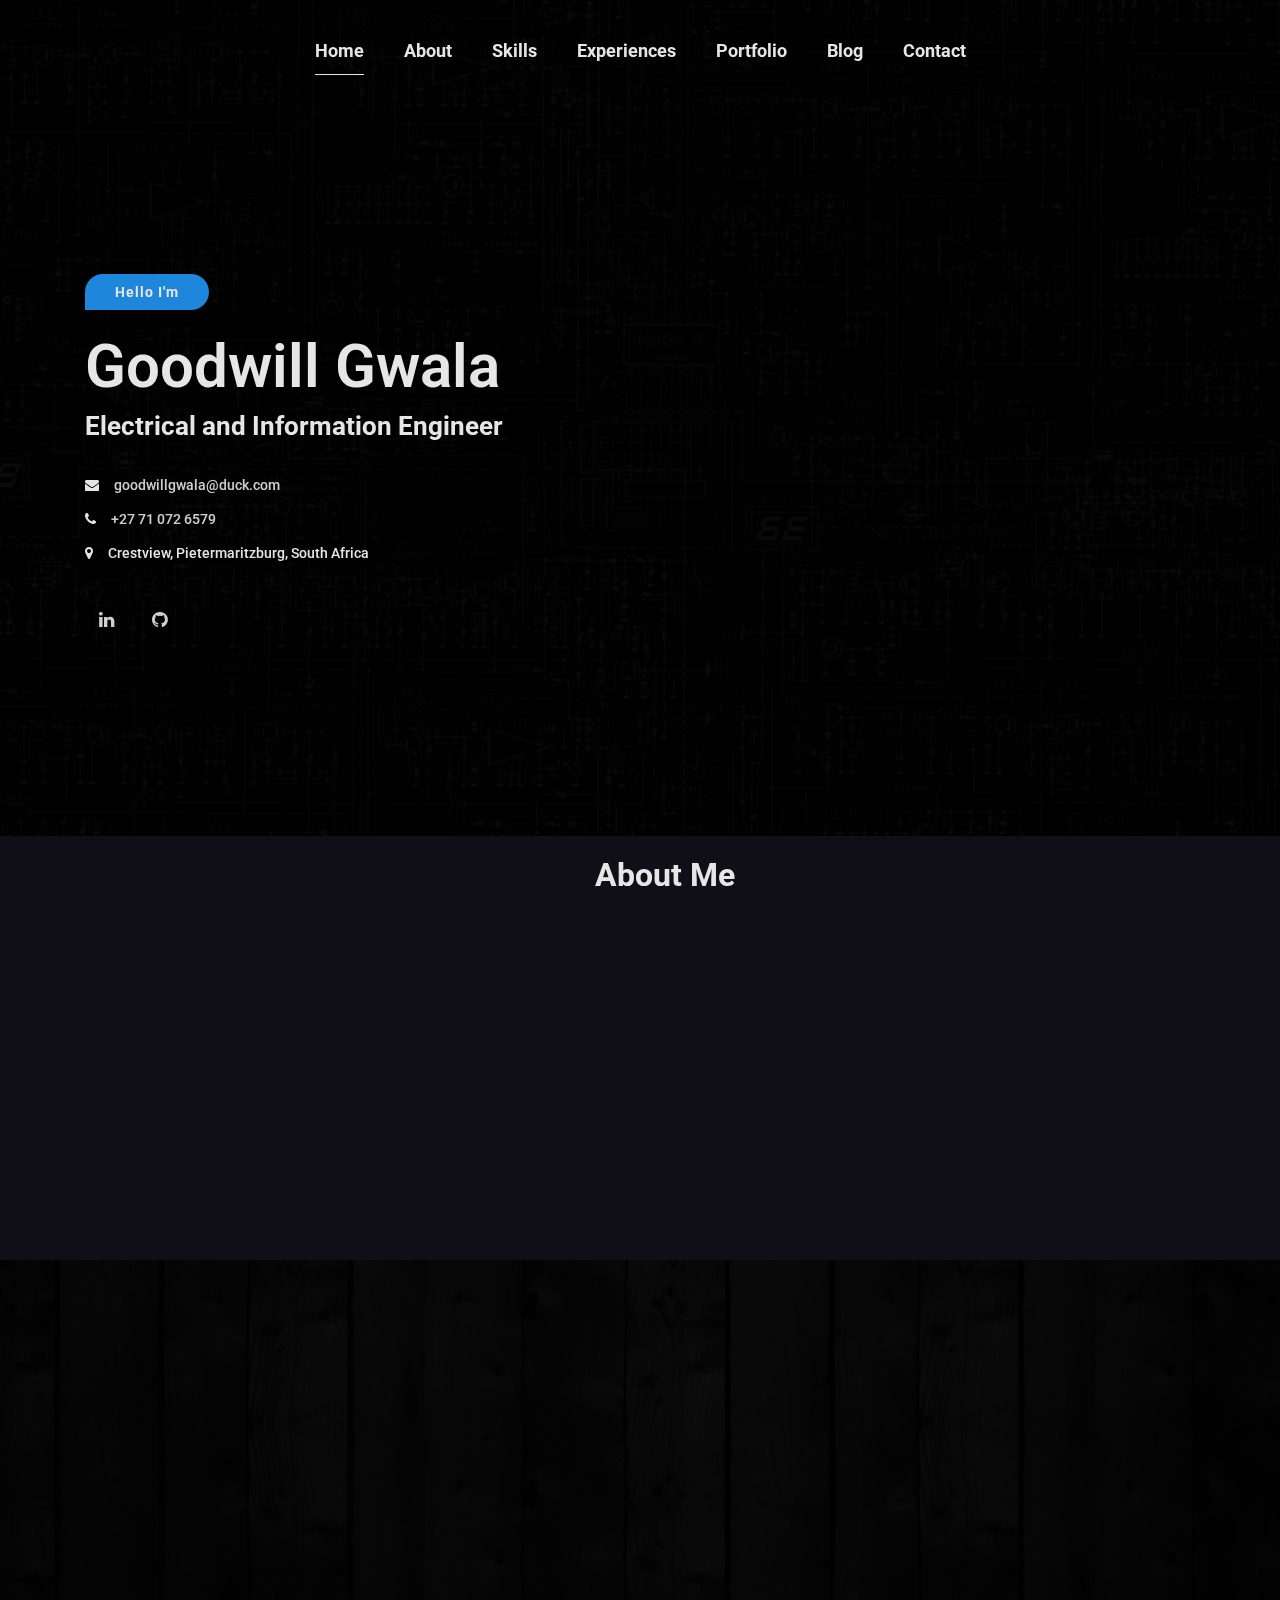
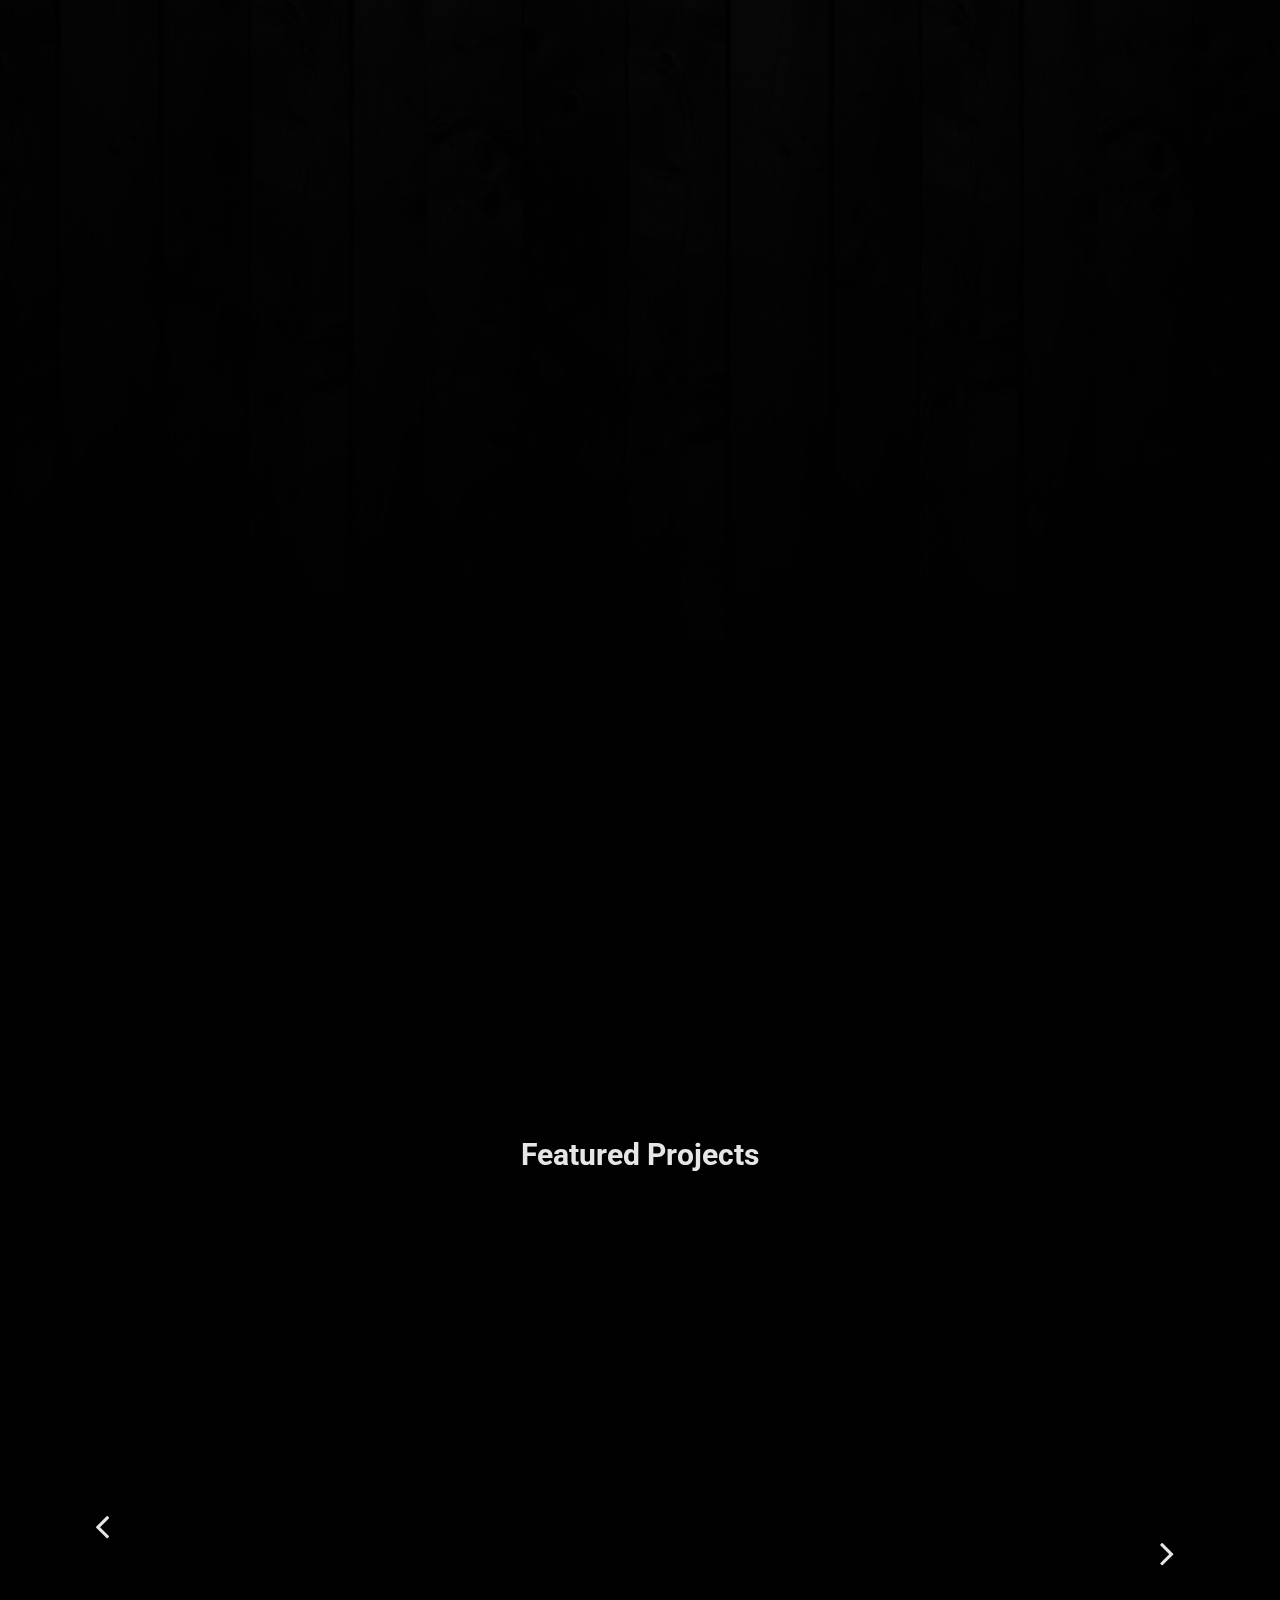
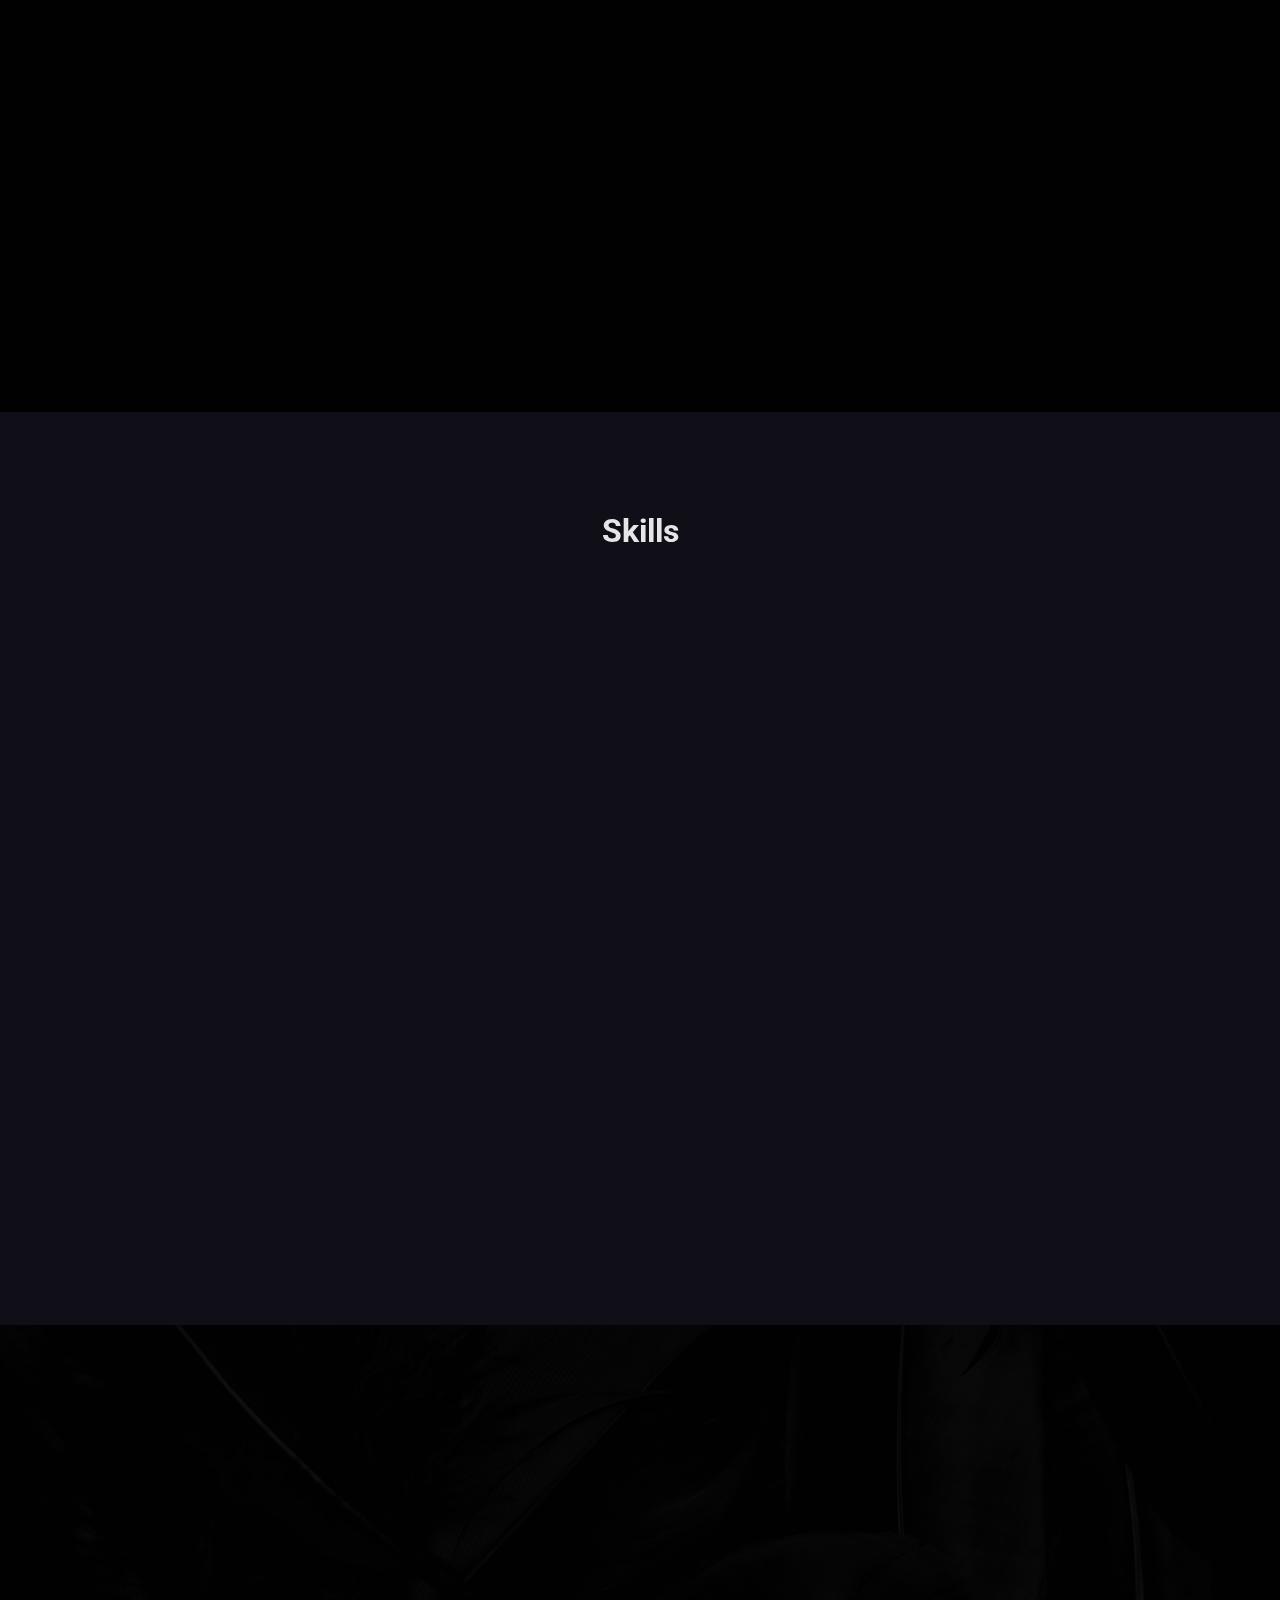
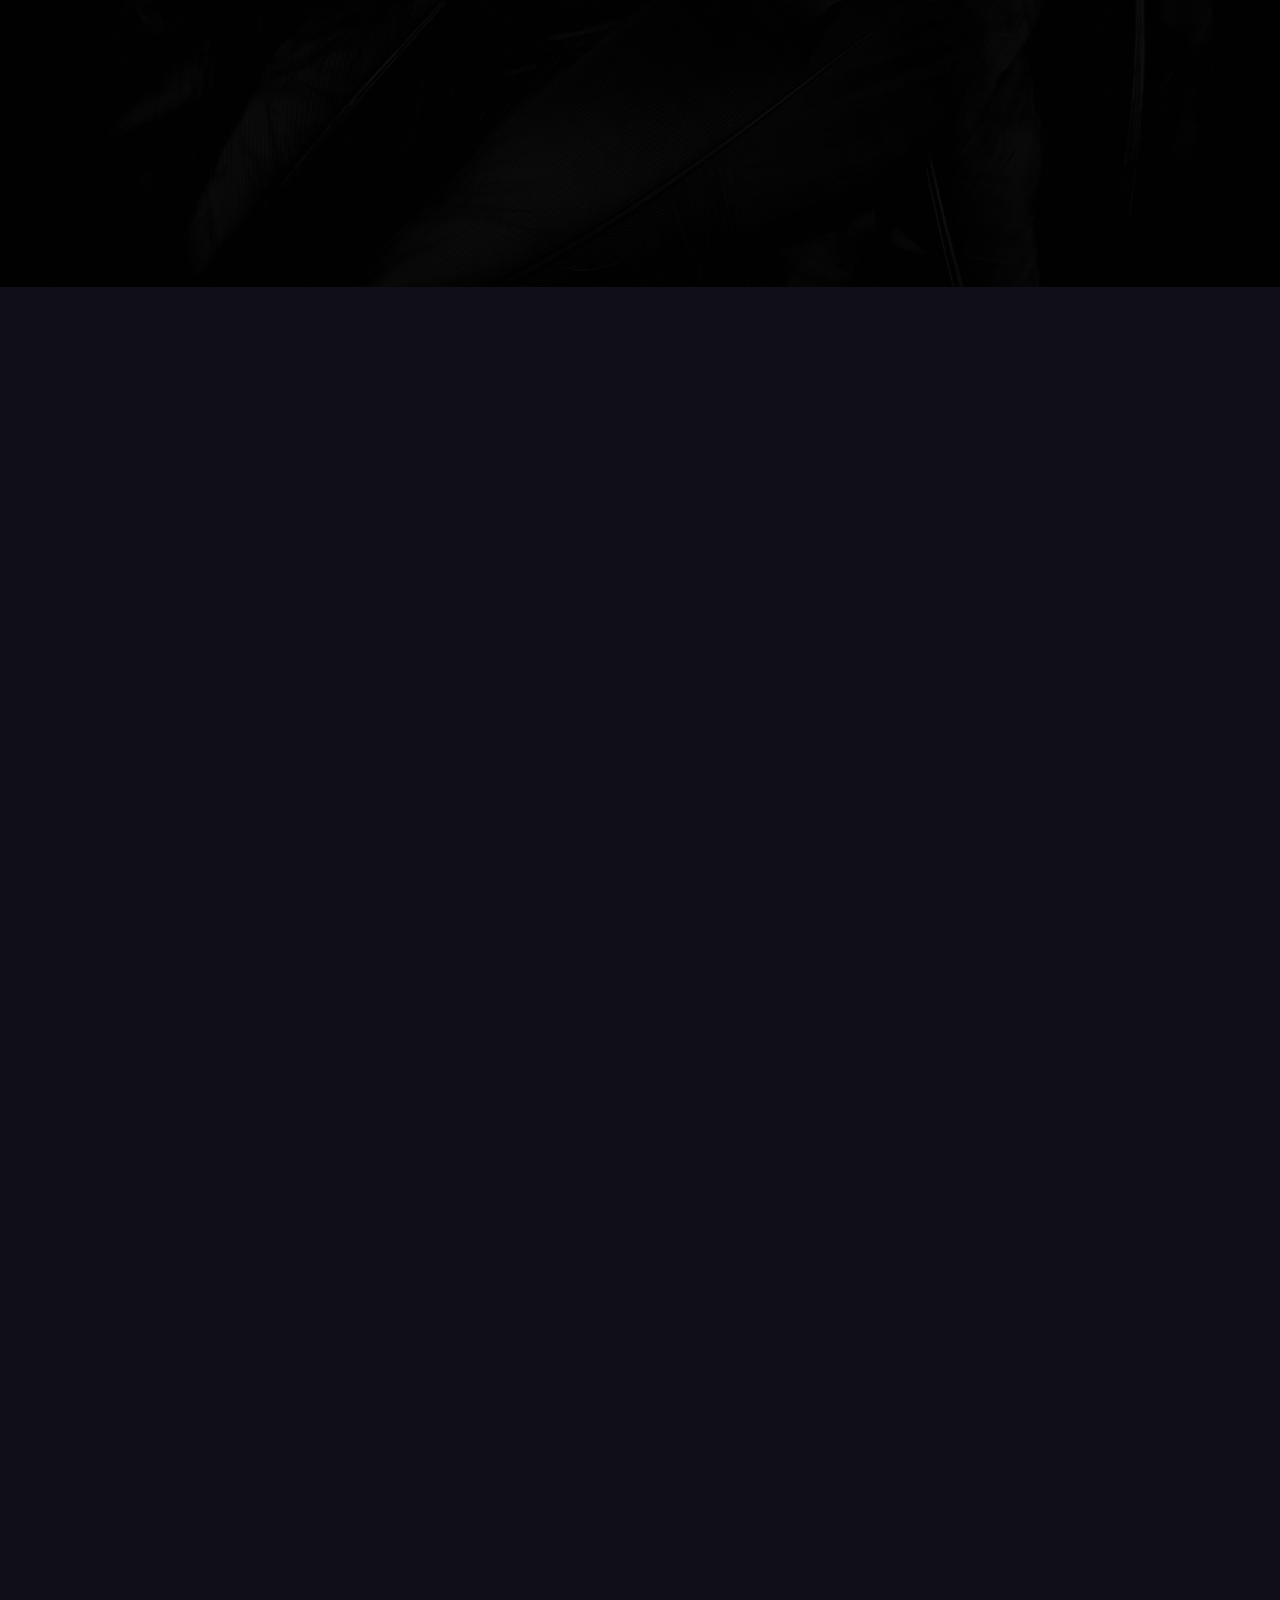
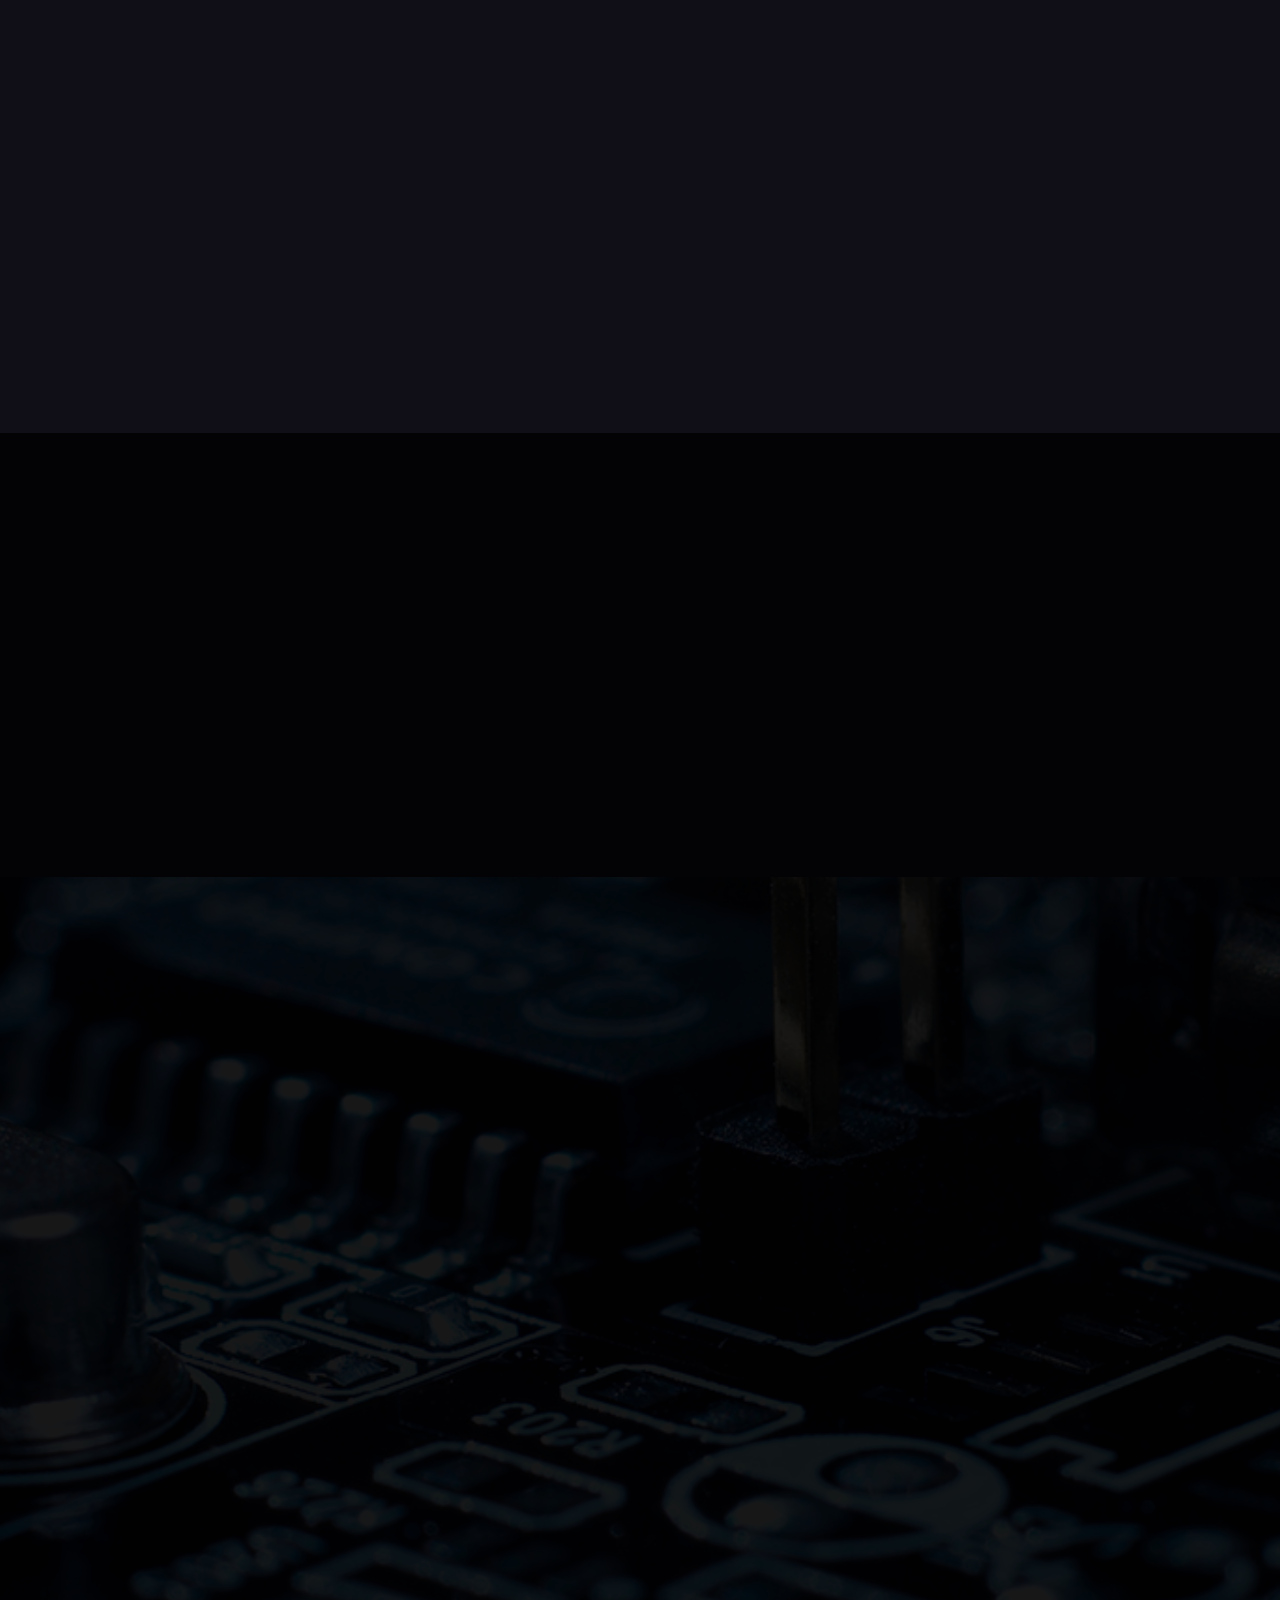
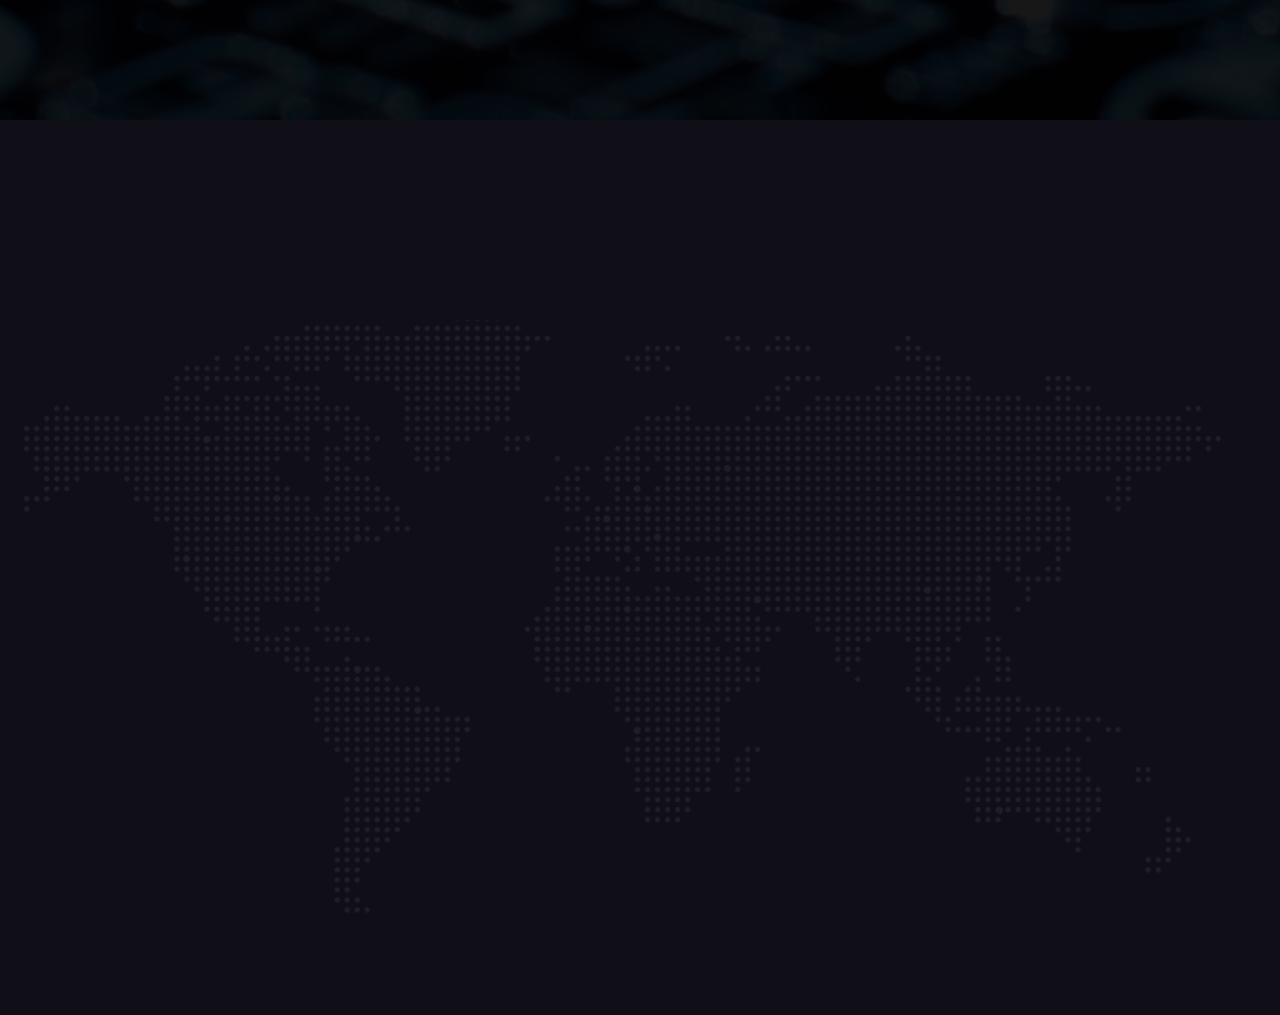
==== commit 9feb9565: "Rename home-two.html to index.html" ====
--- a/index.html
+++ b/index.html
@@ -1,184 +1,1469 @@
-
-
-<!DOCTYPE html>
-<!--[if IE 7]>    <html class="no-js ie7 oldie" lang="en-US"> <![endif]-->
-<!--[if IE 8]>    <html class="no-js ie8 oldie" lang="en-US"> <![endif]-->
-<!--[if gt IE 8]><!-->
-<html class="no-js" lang="en-US">  <!--<![endif]-->
+<!doctype html>
+<html lang="en">
 
 <head>
-
-		<!-- TITLE OF SITE -->
-        <title> Goodwill CV/Resume </title>
-
-        <!-- Meta -->
+        <title>Goodwill - Personal Portfolio</title>
+        <!-- Required meta tags -->
         <meta charset="utf-8">
-        <meta name="description" content="BARBERSHOP - Shoping Page Template" />
-        <meta name="keywords" content="landing, landing page, mordan, app, app landing page, template, responsive, bootstrap" />
-        <meta name="developer" content="Santush Deb Nath">
-        <meta name="viewport" content="width=device-width, initial-scale=1, maximum-scale=1">
-        <meta name="robots" content="noindex">
-
-		<!-- CSS Global Compulsory -->
-		<link rel="stylesheet" href="css/bootstrap.min.css" />
-		<link rel="stylesheet" href="css/style.css" />
-		<link rel="stylesheet" href="css/demo.css" />
-
-		<!-- HTML5 shim and Respond.js IE8 support of HTML5 elements and media queries -->
-		<!--[if lt IE 9]>
-			<script src="http://html5shim.googlecode.com/svn/trunk/html5.js"></script>
-			<script src="js/respond.min.js"></script>
-		<![endif]-->
-
-		<!-- FONTS -->
-		<!-- GOOGLE FONTS -->
-        <link href="https://fonts.googleapis.com/css?family=Lato:300,400,700|Libre+Baskerville:400,700" rel="stylesheet">
-
-		<!-- JS -->
-		<script type="text/javascript" src="js/modernizr.js"></script>
-
-		<!-- FAVICONS -->
-		<link rel="shortcut icon" href="images/favicon.ico">
-		<link rel="apple-touch-icon" href="images/apple-touch-icon.html">
-		<link rel="apple-touch-icon" sizes="72x72" href="images/apple-touch-icon-72x72.html">
-		<link rel="apple-touch-icon" sizes="114x114" href="images/apple-touch-icon-114x114.html">
-
-	</head>
-	<body>
-
-		<header class="header">
-			<div class="header-bg">
-				<div class="section-container">
-					<!-- START CONTAINER -->
-					<div class="container text-center">
-						<div class="logo_header bottom-margin">
-							<!-- LOGO -->
-							<img src="images/logo.png" alt="" />
-							<!-- <h3 style="color: #00bfa5; font-weight: 600;font-size:25px;">ZENO</h3> -->
-						</div>
-						<div class="group">
-								<h1 class="section-heading"></h1><!-- END TITLE -->
-								<p class="sub-heading">Goodwill CV/Resume</p>
-							</div>
-
-					</div><!-- END CONTAINER -->
-				</div>
-			</div>
-		</header>
-
-		<!-- START SECTION 1 -->
-		<section id="layout-1" class="section">
-			<div class="section-container">
-				<!-- START CONTAINER -->
-				<div class="container">
-					<div class="row">
-
-						<div class="inner-section">
-							<div class="ldx-section-title">
-								<h2>Dark Version</h2>
-							</div>
-
-							<!-- <h3 class="version_name col-xs-12">NORMAL LAYOUT</h3> -->
-							<div class="col-md-4 col-sm-6 col-xs-12 version-image">
-								<!-- Version -->
-								<div class="versions">
-									<a href="home-one.html" target="_blank" class="link">
-										<img src="assets/images/h1w.png" class="img-responsive" alt="Layout - STYLE 1" />
-										<!-- <p>FULL VIEW</p> -->
-									</a>
-									<span>Style One</span>
-								</div>
-							</div>
-							<div class="col-md-4 col-sm-6 col-xs-12 version-image">
-								<!-- Version -->
-								<div class="versions">
-									<a href="home-two.html" target="_blank" class="link">
-										<img src="assets/images/h2w.png" class="img-responsive" alt="Layout - STYLE 2" />
-										<!-- <p>FULL VIEW</p> -->
-									</a>
-									<span>Style Two</span>
-								</div>
-							</div>
-							<div class="col-md-4 col-sm-6 col-xs-12 version-image">
-								<!-- Version -->
-								<div class="versions">
-									<a href="home-rtl.html" target="_blank" class="link">
-										<img src="assets/images/h3w.png" class="img-responsive" alt="Layout - STYLE 2" />
-										<!-- <p>FULL VIEW</p> -->
-									</a>
-									<span>RTL Version</span>
-								</div>
-							</div>
-						</div>
-
-						<div class="inner-section">
-							<div class="ldx-section-title">
-								<h2>White Version</h2>
-							</div>
-
-							<!-- <h3 class="version_name col-xs-12">NORMAL LAYOUT</h3> -->
-							<div class="col-md-4 col-sm-6 col-xs-12 version-image">
-								<!-- Version -->
-								<div class="versions">
-									<a href="home-one-w.html" target="_blank" class="link">
-										<img src="assets/images/h1.png" class="img-responsive" alt="Layout - STYLE 1" />
-										<!-- <p>FULL VIEW</p> -->
-									</a>
-									<span>Style One</span>
-								</div>
-							</div>
-							<div class="col-md-4 col-sm-6 col-xs-12 version-image">
-								<!-- Version -->
-								<div class="versions">
-									<a href="home-two-w.html" target="_blank" class="link">
-										<img src="assets/images/h2.png" class="img-responsive" alt="Layout - STYLE 2" />
-										<!-- <p>FULL VIEW</p> -->
-									</a>
-									<span>Style Two</span>
-								</div>
-							</div>
-							<div class="col-md-4 col-sm-6 col-xs-12 version-image">
-								<!-- Version -->
-								<div class="versions">
-									<a href="home-rtl-w.html" target="_blank" class="link">
-										<img src="assets/images/h3.png" class="img-responsive" alt="Layout - STYLE 2" />
-										<!-- <p>FULL VIEW</p> -->
-									</a>
-									<span>RTL Version</span>
-								</div>
-							</div>
-						</div>
-
-						<div class="button-form links col-xs-12 text-center">
-							<a href="#" target="_blank" class="btn btn-fill">Purchase Now</a>
-							<a href="documentation/index.html" target="_blank" class="btn btn-fill">Documentation</a>
-						</div>
-
-					</div><!-- END ROW -->
-				</div><!-- END CONTAINER -->
-			</div>
-		</section>
-		<!-- END SECTION 1 -->
-
-
-		<footer>
-			<div class="container text-center">
-				<div class="header-strips-one"></div>
-				<a href="templateshub.net">Templates Hub</a>
-			</div>
-		</footer>
-
-		<!-- JS -->
-		<script type="text/javascript" src="js/jquery.1.9.1.min.js"></script>
-		<script type="text/javascript" src="js/jquery-migrate-1.2.1.min.js"></script>
-		<script type="text/javascript" src="js/jquery.easing.js"></script>
-        <script type="text/javascript" src="js/smoothscroll.js"></script>
-        <script type="text/javascript" src="js/jquery.nicescroll.min.js"></script>
-
-		<!-- Demo -->
-		<script type="text/javascript" src="js/jquery.scrollTo.min.js"></script>
-		<script type="text/javascript" src="js/demo.js"></script>
-
-	</body>
+        <meta http-equiv="X-UA-Compatible" content="IE=edge">
+        <meta name="description" content="Goodwill Personal Portfolio" />
+        <meta name="keywords" content="Engineer, Software, Information Engineer, Electrical Engineer,  Data Analist, Data Science, powerful portfolio, professional, professional resume, responsive, resume, vcard " />
+        <meta name="developer" content="Goodwill Gwala">
+        <meta name="viewport" content="width=device-width, initial-scale=1, shrink-to-fit=no">
+
+        <!-- FAV AND ICONS   -->
+        <link rel="shortcut icon" href="assets/images/favicon.ico">
+        <link rel="shortcut icon" href="assets/images/icon.png">
+
+        <link rel="shortcut icon" sizes="72x72" href="assets/images/icon-72x72.png">
+        <link rel="shortcut icon" sizes="114x114" href="assets/images/icon-114x114.png">
+
+        <!--<link rel="shortcut icon" sizes="72x72" href="assets/images/apple-icon-72x72.png">
+        <link rel="shortcut icon" sizes="114x114" href="assets/images/apple-icon-114x114.png">-->
+
+        <!-- Google Font-->
+        <link href="http://fonts.googleapis.com/css?family=Roboto" rel="stylesheet">
+        <!-- Font Awesome -->
+        <link rel="stylesheet" href="assets/icons/font-awesome-4.7.0/css/font-awesome.min.css">
+        <!-- Bootstrap CSS -->
+        <link rel="stylesheet" href="assets/plugins/css/bootstrap.min.css">
+        <!-- Animate CSS-->
+        <link rel="stylesheet" href="assets/plugins/css/animate.css">
+        <!-- Owl Carousel CSS-->
+        <link rel="stylesheet" href="assets/plugins/css/owl.css">
+        <!-- Fancybox-->
+        <link rel="stylesheet" href="assets/plugins/css/jquery.fancybox.min.css">
+
+        <!-- Custom CSS-->
+        <link rel="stylesheet" href="assets/css/styles.css">
+        <link rel="stylesheet" href="assets/css/responsive.css">
+
+        <!-- Colors -->
+       <!-- <link rel="alternate stylesheet" href="assets/css/colors/blue.css" title="blue">-->
+        <!--<link rel="stylesheet" href="assets/css/colors/defauld.css" title="defauld">-->
+
+        <link rel="stylesheet" href="assets/css/colors/blue-munsell.css" title="defauld">
+
+        <!--<link rel="alternate stylesheet" href="assets/css/colors/green.css" title="green">-->
+        <!--<link rel="alternate stylesheet" href="assets/css/colors/blue-munsell.css" title="blue-munsell">-->
+        <!--<link rel="alternate stylesheet" href="assets/css/colors/orange.css" title="orange">
+        <link rel="alternate stylesheet" href="assets/css/colors/purple.css" title="purple">
+        <link rel="alternate stylesheet" href="assets/css/colors/slate.css" title="slate">
+        <link rel="alternate stylesheet" href="assets/css/colors/yellow.css" title="yellow">
+-->
+</head>
+    <body class="dark-vertion black-bg">
+
+        <!-- Start Loader -->
+        <div class="section-loader">
+            <div class="loader">
+                <div></div>
+                <div></div>
+            </div>
+        </div>
+        <!-- End Loader -->
+
+        <!--
+        ===================
+           NAVIGATION
+        ===================
+        -->
+        <header class="black-bg mh-header mh-fixed-nav nav-scroll mh-xs-mobile-nav" id="mh-header">
+            <div class="overlay"></div>
+            <div class="container">
+                <div class="row">
+                    <nav class="navbar navbar-expand-lg mh-nav nav-btn">
+
+                        <button class="navbar-toggler" type="button" data-toggle="collapse" data-target="#navbarSupportedContent" aria-controls="navbarSupportedContent" aria-expanded="false" aria-label="Toggle navigation">
+                            <span class="navbar-toggler-icon icon"></span>
+                        </button>
+
+                        <div class="collapse navbar-collapse" id="navbarSupportedContent">
+                            <ul class="navbar-nav mr-auto ml-auto">
+                                <li class="nav-item active">
+                                    <a class="nav-link" href="#mh-home">Home</a>
+                                </li>
+                                <li class="nav-item">
+                                    <a class="nav-link" href="#mh-about">About</a>
+                                </li>
+                                <li class="nav-item">
+                                   <a class="nav-link" href="#mh-skills">Skills</a>
+                                </li>
+                                <li class="nav-item">
+                                   <a class="nav-link" href="#mh-experience">Experiences</a>
+                                </li>
+                                <li class="nav-item">
+                                    <a class="nav-link" href="#mh-portfolio">Portfolio</a>
+                                </li>
+
+                                <li class="nav-item">
+                                    <a class="nav-link" href="#mh-blog">Blog</a>
+                                </li>
+                                <li class="nav-item">
+                                    <a class="nav-link" href="#mh-footer">Contact</a>
+                                </li>
+                            </ul>
+                        </div>
+                    </nav>
+                </div>
+            </div>
+        </header>
+
+        <!--
+        ===================
+           Home
+        ===================
+        -->
+        <section class="mh-home image-bg home-2-img" id="mh-home">
+            <div class="img-foverlay img-color-overlay">
+                <div class="container">
+                    <div class="row section-separator xs-column-reverse vertical-middle-content home-padding">
+                        <div class="col-sm-6">
+                            <div class="mh-header-info">
+                                <div class="mh-promo wow fadeInUp" data-wow-duration="0.8s" data-wow-delay="0.1s">
+                                    <span>Hello I'm</span>
+                                </div>
+
+                                <h2 class="wow fadeInUp" data-wow-duration="0.8s" data-wow-delay="0.2s">Goodwill Gwala</h2>
+                                <h4 class="wow fadeInUp" data-wow-duration="0.8s" data-wow-delay="0.3s">Electrical and Information Engineer</h4>
+
+                                <ul>
+                                    <li class="wow fadeInUp" data-wow-duration="0.8s" data-wow-delay="0.4s"><i class="fa fa-envelope"></i><a href="mailto:">goodwillgwala@duck.com</a></li>
+                                    <li class="wow fadeInUp" data-wow-duration="0.8s" data-wow-delay="0.5s"><i class="fa fa-phone"></i><a href="callto:">+27 71 072 6579</a></li>
+                                    <li class="wow fadeInUp" data-wow-duration="0.8s" data-wow-delay="0.6s"><i class="fa fa-map-marker"></i><address>Crestview, Pietermaritzburg, South Africa</address></li>
+                                </ul>
+
+                                <ul class="social-icon wow fadeInUp" data-wow-duration="0.8s" data-wow-delay="0.7s">
+                                    <li><a href="https://www.linkedin.com/in/goodwillgwala/" method="get" target="_blank"><i class="fa fa-linkedin"></i></a></li>
+                                    <li><a href="https://github.com/GoodwillGwala" method="get" target="_blank"><i class="fa fa-github"></i></a></li>
+                                </ul>
+                            </div>
+                        </div>
+                        <div class="col-sm-6">
+                            <div class="hero-img wow fadeInUp" data-wow-duration="0.8s" data-wow-delay="0.6s">
+                                <!--<div class="img-border">-->
+                                    <!--<img src="assets/images/AI.png" alt=""  class="img-fluid">-->
+                                </div>
+                            </div>
+                        </div>
+                    </div>
+                </div>
+            </div>
+        </section>
+
+        <!--
+        ===================
+           ABOUT
+        ===================
+        -->
+        <section class="mh-about" id="mh-about">
+            <div class="container">
+                <!--<div class="row section-separator">-->
+                    <!--<div class="col-sm-12 col-md-6">-->
+                        <!--<div class="mh-about-img shadow-2 wow fadeInUp" data-wow-duration="0.8s" data-wow-delay="0.4s">
+                            <img src="assets/images/ab-img.png" alt="" class="img-fluid">
+                        </div>-->
+                    <!--</div>-->
+                    <!--<div class="col-sm-12 col-md-6">-->
+                        <div class="mh-about-inner">
+                            <h2 class="wow fadeInUp text-center" data-wow-duration="0.8s" data-wow-delay="0.1s">About Me</h2>
+                            <p class="wow fadeInUp" data-wow-duration="0.8s" data-wow-delay="0.2s">Hello, I am Goodwill, Electrical and Information Engineer based in South Africa.
+                            Recent Honours graduate, highly adaptable and focused Electrical and Information
+                            Engineer with background in IT, Electronics Design, Software Engineering and Data
+                            Science. In-depth understanding of Embedded, Battery Management, and Control
+                            Systems. Experienced in developing High Performance applications, Smart Measurement
+                            Systems and Large Scale Circuit Integration. Aptitude for technical studies and
+                            investigations, complex simulations and modelling. Organized and dependable candidate
+                            successful at managing multiple priorities with a positive attitude and enthusiasm. My skills include</p>
+                            <div class="mh-about-tag wow fadeInUp" data-wow-duration="0.8s" data-wow-delay="0.3s">
+                                <ul>
+                                    <li><span>C++</span></li>
+                                    <li><span>Python</span></li>
+                                    <li><span>MPI</span></li>
+                                    <li><span>OpenMP</span></li>
+                                    <li><span>MapReduce</span></li>
+                                    <li><span>Qiskit</span></li>
+                                    <li><span>MATLAB</span></li>
+                                    <li><span>HDL</span></li>
+                                    <li><span>SQL</span></li>
+                                    <li><span>HTML</span></li>
+                                    <li><span>CSS</span></li>
+                                    <li><span>JavaScript</span></li>
+                                    <li><span>netCDF</span></li>
+                                    <li><span>LTSpice</span></li>
+                                    <li><span>PCB</span></li>
+                                    <li><span>JAVA</span></li>
+                                    <li><span>React</span></li>
+                                    <li><span>Shell</span></li>
+                                    <li><span>Bash</span></li>
+                                    <li><span>Simulink</span></li>
+                                    <li><span>TCP</span></li>
+                                    <li><span>UDP</span></li>
+                                    <li><span>Github</span></li>
+                                    <li><span>FPGA</span></li>
+
+
+
+
+                                </ul>
+                            </div>
+                            <a href="https://rxresu.me/gwala/gwala-resume" method="get" target="_blank"
+class="btn btn-fill wow fadeInUp" data-wow-duration="0.8s" data-wow-delay="0.4s">Download Resume<i class="fa fa-download"></i></a>
+                        </div>
+                    </div>
+                </div>
+            </div>
+        </section>
+
+        <!--
+        ===================
+           SERVICE
+        ===================
+        -->
+        <section class="mh-service image-bg service-img">
+          <div class="img-foverlay img-color-overlay">
+            <div class="container">
+              <!--<div class="col-sm-4">-->
+                <div class="row section-separator">
+                    <div class="col-sm-12 text-center section-title wow fadeInUp" data-wow-duration="0.8s" data-wow-delay="0.2s">
+                        <h2>What I do</h2>
+                    </div>
+
+                    <div class="col-sm-4">
+                        <div class="mh-service-item shadow-1 dark-bg wow fadeInUp" data-wow-duration="0.8s" data-wow-delay="0.3s">
+                            <i class="fa fa-flash  sky-color"></i>
+                            <h3>Energy Management Systems</h3>
+                            <p>
+                                Planning and operation of energy production and energy consumption units as well as energy distribution and storage. Objectives are resource conservation, climate protection and cost effeciency.
+                            </p>
+                        </div>
+                   </div>
+
+                     <div class="col-sm-4">
+                        <div class="mh-service-item shadow-1 dark-bg wow fadeInUp" data-wow-duration="0.8s" data-wow-delay="0.3s">
+                            <i class="fa fa-bullseye sky-color"></i>
+                            <h3>Smart Measurement Systems</h3>
+                            <p>
+                                Design and development of sensors for the measurements applications. Integration of tranduction, signal conditioning, conversion and communication components for a specific application.
+                            </p>
+                        </div>
+                    </div>
+
+                    <div class="col-sm-4">
+                        <div class="mh-service-item shadow-1 dark-bg wow fadeInUp" data-wow-duration="0.8s" data-wow-delay="0.3s">
+                            <i class="fa fa-desktop sky-color"></i>
+                            <h3>High Performance Computing</h3>
+                            <p>
+                                Development of computational workload and large-scale data analysis algorithms. Facilitate big data scientific and engineering research as well as complex modeling and simulations.
+                            </p>
+                        </div>
+                    </div>
+
+
+
+                     <div class="col-sm-4">
+                        <div class="mh-service-item shadow-1 dark-bg wow fadeInUp" data-wow-duration="0.8s" data-wow-delay="0.3s">
+                            <i class="fa fa-cloud sky-color"></i>
+                            <h3>Data Science</h3>
+                            <p>
+                                Data acquisition and preparation for modeling purposes. Advanced data analysis and visualisation. Develop machine learning algorithms for data and statistical insights.
+                            </p>
+                        </div>
+                    </div>
+
+                    <div class="col-sm-4">
+                        <div class="mh-service-item shadow-1 dark-bg wow fadeInUp" data-wow-duration="0.8s" data-wow-delay="0.7s">
+                            <i class="fa fa-gears sky-color"></i>
+                            <h3>Control Systems</h3>
+                            <p>
+                                Development of novel and improvement of existing systems for increased effeciency, response, safety and operational reliability. <!--Design of responsive and custom control systems for automation and industrial precision.-->
+                            </p>
+                        </div>
+                    </div>
+
+                    <div class="col-sm-4">
+                        <div class="mh-service-item shadow-1 dark-bg wow fadeInUp" data-wow-duration="0.8s" data-wow-delay="0.7s">
+                            <i class="fa fa-linux sky-color"></i>
+                            <h3>Information Technology</h3>
+                            <p>
+                                <!--Provide user support and infrastructure services and integration.--> Provide technical expertise to enable organizations in the creation, management and optimization of or access to information and business processes.
+
+                            </p>
+                        </div>
+                    </div>
+
+
+                    <div class="col-sm-4">
+                        <div class="mh-service-item shadow-1 dark-bg wow fadeInUp" data-wow-duration="0.8s" data-wow-delay="0.5s">
+                            <i class="fa fa-microchip sky-color"></i>
+                            <h3>Electronic Design and Development</h3>
+                            <p>
+                                Experienced in designing custom Printed Circuit Boards. From Schematics to optimized Layout design in order to achieve the best trade-off between functionality and product cost according to customer needs.
+                            </p>
+                        </div>
+                    </div>
+
+                    <div class="col-sm-4">
+                        <div class="mh-service-item shadow-1 dark-bg wow fadeInUp" data-wow-duration="0.8s" data-wow-delay="0.7s">
+                            <i class="fa fa-terminal sky-color"></i>
+                            <h3>App Development</h3>
+                            <p>
+                                Full cycle of application design, integration and management services. Development and design of custom Printed Circuit Boards. From Schematics to optimized Layout design in order to achieve the best trade-off between functionality and product cost.
+                            </p>
+                        </div>
+                    </div>
+
+                    <div class="col-sm-4">
+                        <div class="mh-service-item shadow-1 dark-bg wow fadeInUp" data-wow-duration="0.8s" data-wow-delay="0.7s">
+                            <i class="fa fa-object-ungroup sky-color"></i>
+                            <h3>Web Development</h3>
+                            <p>
+                                Custom web development to create functional web-based applications<!--, deliver and deploy a complete HTML5--> solution into your business environment that is optimized for high performance with quick loading times, scalable and responsive
+                            </p>
+                        </div>
+                    </div>
+                </div>
+            </div>
+        </section>
+
+        <!--
+        ===================
+          FEATURE PROJECTS
+        ===================
+        -->
+        <section class="mh-featured-project bg-black <!--featured-img-one-->">
+            <!--<div class="img-color-overlay">-->
+                <div class="container">
+                    <div class="row section-separator">
+                        <div class="section-title col-sm-12">
+                            <h3>Featured Projects</h3>
+                        </div>
+                        <div class="col-sm-12">
+                            <div class="mh-single-project-slide-by-side row">
+                                <!-- Project Items -->
+                                <div class="col-sm-12 mh-featured-item">
+                                    <div class="row">
+                                        <div class="col-sm-7">
+                                            <div class="mh-featured-project-img shadow-2 wow fadeInUp" data-wow-duration="0.8s" data-wow-delay="0.2s">
+                                                <img src="assets/images/g18.jpg" alt="" class="img-fluid">
+                                            </div>
+                                        </div>
+                                        <div class="col-sm-5">
+                                            <div class="mh-featured-project-content">
+                                                <h4 class="project-category wow fadeInUp" data-wow-duration="0.8s" data-wow-delay="0.4s">Parallel File Transfer Protocol</h4>
+                                                <!--<h2 class="wow fadeInUp" data-wow-duration="0.8s" data-wow-delay="0.5s">Wrap</h2>-->
+                                                <span class="wow fadeInUp" data-wow-duration="0.8s" data-wow-delay="0.6s">Design & Development</span>
+                                                <p class="wow fadeInUp" data-wow-duration="0.8s" data-wow-delay="0.7s">Stamp is a clean and elegant Multipurpose Landing Page Template.
+                                                It will fit perfectly for Startup, Web App or any type of Web Services.
+                                                It has 4 background styles with 6 homepage styles. 6 pre-defined color scheme.
+                                                All variations are organized separately so you can use / customize the template very easily.</p>
+                                                <a href="#" class="btn btn-fill wow fadeInUp" data-wow-duration="0.8s" data-wow-delay="0.7s">View Details</a>
+                                                <!--<div class="mh-testimonial mh-project-testimonial wow fadeInUp" data-wow-duration="0.8s" data-wow-delay="0.9s">
+                                                    <blockquote>
+                                    					<q>Excellent Template - suits my needs perfectly whilst allowing me to learn some new technology first hand.</q>
+                                    					<cite>- Shane Kavanagh</cite>
+                                    				</blockquote>
+                                    				<blockquote>
+                                    					<q>Creative Template - suits my needs perfectly whilst allowing me to learn some new technology first hand.</q>
+                                    					<cite>- Shane Kavanagh</cite>
+                                    				</blockquote>
+                                    				<blockquote>
+                                    					<q>Organize Code - suits my needs perfectly whilst allowing me to learn some new technology first hand.</q>
+                                    					<cite>- Shane Kavanagh</cite>
+                                    				</blockquote>
+                                                </div>-->
+                                            </div>
+                                        </div>
+                                    </div>
+                                </div>
+                                <!-- Project Items -->
+                                <div class="col-sm-12 mh-featured-item">
+                                    <div class="row">
+                                        <div class="col-sm-7">
+                                            <div class="mh-featured-project-img shadow-2 wow fadeInUp" data-wow-duration="0.8s" data-wow-delay="0.2s">
+                                                <img src="assets/images/controli.png" alt="" class="img-fluid">
+                                            </div>
+                                        </div>
+                                        <div class="col-sm-5">
+                                            <div class="mh-featured-project-content">
+                                                <h4 class="project-category wow fadeInUp" data-wow-duration="0.8s" data-wow-delay="0.4s">Control Engineering</h4>
+                                                <!--<h2 class="wow fadeInUp" data-wow-duration="0.8s" data-wow-delay="0.5s">Wrap</h2>-->
+                                                <span class="wow fadeInUp" data-wow-duration="0.8s" data-wow-delay="0.6s">Digital Control of a Sampled-Data System</span>
+                                                <p class="wow fadeInUp" data-wow-duration="0.8s" data-wow-delay="0.7s">Stamp is a clean and elegant Multipurpose Landing Page Template.
+                                                It will fit perfectly for Startup, Web App or any type of Web Services.
+                                                It has 4 background styles with 6 homepage styles. 6 pre-defined color scheme.
+                                                All variations are organized separately so you can use / customize the template very easily.</p>
+                                                <a href="#" class="btn btn-fill wow fadeInUp" data-wow-duration="0.8s" data-wow-delay="0.7s">View Details</a>
+                                                <!--<div class="mh-testimonial mh-project-testimonial wow fadeInUp" data-wow-duration="0.8s" data-wow-delay="0.9s">
+                                                    <blockquote>
+                                    					<q>Excellent Template - suits my needs perfectly whilst allowing me to learn some new technology first hand.</q>
+                                    					<cite>- Shane Kavanagh</cite>
+                                    				</blockquote>
+                                    				<blockquote>
+                                    					<q>Creative Template - suits my needs perfectly whilst allowing me to learn some new technology first hand.</q>
+                                    					<cite>- Shane Kavanagh</cite>
+                                    				</blockquote>
+                                    				<blockquote>
+                                    					<q>Organize Code - suits my needs perfectly whilst allowing me to learn some new technology first hand.</q>
+                                    					<cite>- Shane Kavanagh</cite>
+                                    				</blockquote>
+                                                </div>-->
+                                            </div>
+                                        </div>
+                                    </div>
+                                </div>
+                                <!-- Project Items -->
+                                <div class="col-sm-12 mh-featured-item">
+                                    <div class="row">
+                                        <div class="col-sm-7">
+                                            <div class="mh-featured-project-img shadow-2 wow fadeInUp" data-wow-duration="0.8s" data-wow-delay="0.2s">
+                                                <img src="assets/images/game.jpg" alt="" class="img-fluid">
+                                            </div>
+                                        </div>
+                                        <div class="col-sm-5">
+                                            <div class="mh-featured-project-content">
+                                                <h4 class="project-category wow fadeInUp" data-wow-duration="0.8s" data-wow-delay="0.4s">Software Development</h4>
+                                                <!--<h2 class="wow fadeInUp" data-wow-duration="0.8s" data-wow-delay="0.5s">Wrap</h2>-->
+                                                <span class="wow fadeInUp" data-wow-duration="0.8s" data-wow-delay="0.6s">Game Design</span>
+                                                <p class="wow fadeInUp" data-wow-duration="0.8s" data-wow-delay="0.7s">Stamp is a clean and elegant Multipurpose Landing Page Template.
+                                                It will fit perfectly for Startup, Web App or any type of Web Services.
+                                                It has 4 background styles with 6 homepage styles. 6 pre-defined color scheme.
+                                                All variations are organized separately so you can use / customize the template very easily.</p>
+                                                <a href="#" class="btn btn-fill wow fadeInUp" data-wow-duration="0.8s" data-wow-delay="0.7s">View Details</a>
+
+                                            </div>
+                                        </div>
+                                    </div>
+                                </div>
+
+                              <!-- Project Items -->
+                                <div class="col-sm-12 mh-featured-item">
+                                    <div class="row">
+                                        <div class="col-sm-7">
+                                            <div class="mh-featured-project-img shadow-2 wow fadeInUp" data-wow-duration="0.8s" data-wow-delay="0.2s">
+                                                <img src="assets/images/hpc.jpg" alt="" class="img-fluid">
+                                            </div>
+                                        </div>
+                                        <div class="col-sm-5">
+                                            <div class="mh-featured-project-content">
+                                                <h4 class="project-category wow fadeInUp" data-wow-duration="0.8s" data-wow-delay="0.4s">High Performance Computing</h4>
+                                                <!--<h2 class="wow fadeInUp" data-wow-duration="0.8s" data-wow-delay="0.5s">Wrap</h2>-->
+                                                <span class="wow fadeInUp" data-wow-duration="0.8s" data-wow-delay="0.6s">MPI</span>
+                                                <p class="wow fadeInUp" data-wow-duration="0.8s" data-wow-delay="0.7s">Stamp is a clean and elegant Multipurpose Landing Page Template.
+                                                It will fit perfectly for Startup, Web App or any type of Web Services.
+                                                It has 4 background styles with 6 homepage styles. 6 pre-defined color scheme.
+                                                All variations are organized separately so you can use / customize the template very easily.</p>
+                                                <a href="#" class="btn btn-fill wow fadeInUp" data-wow-duration="0.8s" data-wow-delay="0.7s">View Details</a>
+
+                                            </div>
+                                        </div>
+                                    </div>
+                                </div>
+
+                              <!-- Project Items -->
+                                <div class="col-sm-12 mh-featured-item">
+                                    <div class="row">
+                                        <div class="col-sm-7">
+                                            <div class="mh-featured-project-img shadow-2 wow fadeInUp" data-wow-duration="0.8s" data-wow-delay="0.2s">
+                                                <img src="assets/images/q3.png" alt="" class="img-fluid">
+                                            </div>
+                                        </div>
+                                        <div class="col-sm-5">
+                                            <div class="mh-featured-project-content">
+                                                <h4 class="project-category wow fadeInUp" data-wow-duration="0.8s" data-wow-delay="0.4s">Quantum Computing</h4>
+                                                <!--<h2 class="wow fadeInUp" data-wow-duration="0.8s" data-wow-delay="0.5s">Wrap</h2>-->
+                                                <span class="wow fadeInUp" data-wow-duration="0.8s" data-wow-delay="0.6s">Full Stack</span>
+                                                <p class="wow fadeInUp" data-wow-duration="0.8s" data-wow-delay="0.7s">Stamp is a clean and elegant Multipurpose Landing Page Template.
+                                                It will fit perfectly for Startup, Web App or any type of Web Services.
+                                                It has 4 background styles with 6 homepage styles. 6 pre-defined color scheme.
+                                                All variations are organized separately so you can use / customize the template very easily.</p>
+                                                <a href="#" class="btn btn-fill wow fadeInUp" data-wow-duration="0.8s" data-wow-delay="0.7s">View Details</a>
+
+                                            </div>
+                                        </div>
+                                    </div>
+                                </div>
+                                <!-- Project Items -->
+                                <div class="col-sm-12 mh-featured-item">
+                                    <div class="row">
+                                        <div class="col-sm-7">
+                                            <div class="mh-featured-project-img shadow-2 wow fadeInUp" data-wow-duration="0.8s" data-wow-delay="0.2s">
+                                                <img src="assets/images/brain.png" alt="" class="img-fluid">
+                                            </div>
+                                        </div>
+                                        <div class="col-sm-5">
+                                            <div class="mh-featured-project-content">
+                                                <h4 class="project-category wow fadeInUp" data-wow-duration="0.8s" data-wow-delay="0.4s">AI</h4>
+                                                <!--<h2 class="wow fadeInUp" data-wow-duration="0.8s" data-wow-delay="0.5s">Wrap</h2>-->
+                                                <span class="wow fadeInUp" data-wow-duration="0.8s" data-wow-delay="0.6s">Design & Development</span>
+                                                <p class="wow fadeInUp" data-wow-duration="0.8s" data-wow-delay="0.7s">Stamp is a clean and elegant Multipurpose Landing Page Template.
+                                                It will fit perfectly for Startup, Web App or any type of Web Services.
+                                                It has 4 background styles with 6 homepage styles. 6 pre-defined color scheme.
+                                                All variations are organized separately so you can use / customize the template very easily.</p>
+                                                <a href="#" class="btn btn-fill wow fadeInUp" data-wow-duration="0.8s" data-wow-delay="0.7s">View Details</a>
+
+                                            </div>
+                                        </div>
+                                    </div>
+                                </div>
+                                <!-- Project Items -->
+                                <div class="col-sm-12 mh-featured-item">
+                                    <div class="row">
+                                        <div class="col-sm-7">
+                                            <div class="mh-featured-project-img shadow-2 wow fadeInUp" data-wow-duration="0.8s" data-wow-delay="0.2s">
+                                                <img src="assets/images/circuit.jpg" alt="" class="img-fluid">
+                                            </div>
+                                        </div>
+                                        <div class="col-sm-5">
+                                            <div class="mh-featured-project-content">
+                                                <h4 class="project-category wow fadeInUp" data-wow-duration="0.8s" data-wow-delay="0.4s">Electronics</h4>
+                                                <!--<h2 class="wow fadeInUp" data-wow-duration="0.8s" data-wow-delay="0.5s">Wrap</h2>-->
+                                                <span class="wow fadeInUp" data-wow-duration="0.8s" data-wow-delay="0.6s">Digital Circuits</span>
+                                                <p class="wow fadeInUp" data-wow-duration="0.8s" data-wow-delay="0.7s">Stamp is a clean and elegant Multipurpose Landing Page Template.
+                                                It will fit perfectly for Startup, Web App or any type of Web Services.
+                                                It has 4 background styles with 6 homepage styles. 6 pre-defined color scheme.
+                                                All variations are organized separately so you can use / customize the template very easily.</p>
+                                                <a href="#" class="btn btn-fill wow fadeInUp" data-wow-duration="0.8s" data-wow-delay="0.7s">View Details</a>
+
+                                            </div>
+                                        </div>
+                                    </div>
+                                </div>
+
+
+                                <!-- Project Items -->
+                                <div class="col-sm-12 mh-featured-item">
+                                    <div class="row">
+                                        <div class="col-sm-7">
+                                            <div class="mh-featured-project-img shadow-2 wow fadeInUp" data-wow-duration="0.8s" data-wow-delay="0.2s">
+                                                <img src="assets/images/bulb.png" alt="" class="img-fluid">
+                                            </div>
+                                        </div>
+                                        <div class="col-sm-5">
+                                            <div class="mh-featured-project-content">
+                                                <h4 class="project-category wow fadeInUp" data-wow-duration="0.8s" data-wow-delay="0.4s">Energy</h4>
+                                                <!--<h2 class="wow fadeInUp" data-wow-duration="0.8s" data-wow-delay="0.5s">Wrap</h2>-->
+                                                <span class="wow fadeInUp" data-wow-duration="0.8s" data-wow-delay="0.6s">Smart Energy</span>
+                                                <p class="wow fadeInUp" data-wow-duration="0.8s" data-wow-delay="0.7s">Stamp is a clean and elegant Multipurpose Landing Page Template.
+                                                It will fit perfectly for Startup, Web App or any type of Web Services.
+                                                It has 4 background styles with 6 homepage styles. 6 pre-defined color scheme.
+                                                All variations are organized separately so you can use / customize the template very easily.</p>
+                                                <a href="#" class="btn btn-fill wow fadeInUp" data-wow-duration="0.8s" data-wow-delay="0.7s">View Details</a>
+
+                                            </div>
+                                        </div>
+                                    </div>
+                                </div>
+
+
+                            </div>
+                        </div>
+                    </div> <!-- End: .row -->
+                </div>
+            </div>
+        </section>
+
+        <!--
+        ===================
+           SKILLS
+        ===================
+        -->
+        <section class="mh-skills" id="mh-skills">
+            <div class="home-v-img">
+                <div class="container">
+                    <div class="row section-separator">
+                        <div class="section-title text-center col-sm-12">
+                            <h2>Skills</h2>
+                        </div>
+                        <div class="col-sm-12 col-md-6">
+                            <div class="mh-skills-inner">
+                                <div class="mh-professional-skill wow fadeInUp" data-wow-duration="0.8s" data-wow-delay="0.3s">
+                                    <h3>Technical </h3>
+                                    <div class="each-skills">
+                                        <div class="candidatos">
+                                            <div class="parcial">
+                                                <div class="info">
+                                                    <div class="nome">Electronic Design and Development</div>
+                                                    <div class="percentagem-num">86%</div>
+                                                </div>
+                                                <div class="progressBar">
+                                                    <div class="percentagem" style="width: 86%;"></div>
+                                                </div>
+                                            </div>
+                                        </div>
+                                        <div class="candidatos">
+                                            <div class="parcial">
+                                                <div class="info">
+                                                    <div class="nome">High Performance Computing</div>
+                                                    <div class="percentagem-num">85%</div>
+                                                </div>
+                                                <div class="progressBar">
+                                                    <div class="percentagem" style="width: 85%;"></div>
+                                                </div>
+                                            </div>
+                                        </div>
+                                        <div class="candidatos">
+                                            <div class="parcial">
+                                                <div class="info">
+                                                    <div class="nome">Information Technology</div>
+                                                    <div class="percentagem-num">90%</div>
+                                                </div>
+                                                <div class="progressBar">
+                                                    <div class="percentagem" style="width: 90%;"></div>
+                                                </div>
+                                            </div>
+                                        </div>
+                                        <div class="candidatos">
+                                            <div class="parcial">
+                                                <div class="info">
+                                                    <div class="nome">Quantum Computing</div>
+                                                    <div class="percentagem-num">82%</div>
+                                                </div>
+                                                <div class="progressBar">
+                                                    <div class="percentagem" style="width: 82%;"></div>
+                                                </div>
+                                            </div>
+                                        </div>
+
+                                        <div class="candidatos">
+                                            <div class="parcial">
+                                                <div class="info">
+                                                    <div class="nome">Software Development</div>
+                                                    <div class="percentagem-num">92%</div>
+                                                </div>
+                                                <div class="progressBar">
+                                                    <div class="percentagem" style="width: 92%;"></div>
+                                                </div>
+                                            </div>
+                                        </div>
+                                        <div class="candidatos">
+                                            <div class="parcial">
+                                                <div class="info">
+                                                    <div class="nome">Data Science</div>
+                                                    <div class="percentagem-num">78%</div>
+                                                </div>
+                                                <div class="progressBar">
+                                                    <div class="percentagem" style="width: 78%;"></div>
+                                                </div>
+                                            </div>
+                                        </div>
+                                    </div>
+                                </div>
+                            </div>
+                        </div>
+                        <div class="col-sm-12 col-md-6">
+                            <div class="mh-professional-skills wow fadeInUp" data-wow-duration="0.8s" data-wow-delay="0.5s">
+                                <h3>Professional</h3>
+                                <ul class="mh-professional-progress">
+                                    <li>
+                                        <div class="mh-progress mh-progress-circle" data-progress="95"></div>
+                                        <div class="pr-skill-name">Leadership</div>
+                                    </li>
+                                    <li>
+                                        <div class="mh-progress mh-progress-circle" data-progress="97"></div>
+                                        <div class="pr-skill-name">Adaptability</div>
+                                    </li>
+                                    <li>
+                                        <div class="mh-progress mh-progress-circle" data-progress="89"></div>
+                                        <div class="pr-skill-name">Project Management</div>
+                                    </li>
+                                    <li>
+                                        <div class="mh-progress mh-progress-circle" data-progress="90"></div>
+                                        <div class="pr-skill-name">Organizational Skills</div>
+                                    </li>
+                                    <li>
+                                        <div class="mh-progress mh-progress-circle" data-progress="97"></div>
+                                        <div class="pr-skill-name">Communication</div>
+                                    </li>
+                                    <li>
+                                        <div class="mh-progress mh-progress-circle" data-progress="87"></div>
+                                        <div class="pr-skill-name">Emotional Intelligence</div>
+                                    </li>
+                                </ul>
+                            </div>
+                        </div>
+                    </div>
+                </div>
+            </div>
+        </section>
+
+        <!--
+        ===================
+           EXPERIENCES
+        ===================
+        -->
+        <section class="mh-experince image-bg edu-img" id="mh-experience">
+            <div class="img-color-overlay">
+                <div class="container">
+                    <!--<div class="row section-separator">-->
+                        <div class="col-sm-12 <!--col-md-6-->">
+                            <div class="mh-education">
+                                <h3 class="wow fadeInUp text-center" data-wow-duration="0.8s" data-wow-delay="0.2s">Education</h3>
+                                <div class="mh-education-deatils">
+                                    <!-- Education Institutes-->
+                                    <div class="mh-education-item dark-bg wow fadeInUp" data-wow-duration="0.8s" data-wow-delay="0.3s">
+                                        <h4>Bachelor of Science in Electrical and Information Engineering </h4>
+                                        <h4> <a href="#">University of the Witwatersrand</a></h4>
+                                        <!--<div class="mh-eduyear">2005-2008</div>-->
+                                        <p>It is a long established fact that a reader will be distracted by the readable content of a
+                                        page when looking at its layout. The point of using  Lorem Ipsum </p>
+                                    </div>
+                                    <!-- Education Institutes-->
+                                    <div class="mh-education-item dark-bg wow fadeInUp" data-wow-duration="0.8s" data-wow-delay="0.5s">
+                                        <h4>Master of Science in Electrical Engineering </h4> <h4><a href="#">University of Colorado Boulder (Online)</a></h4>
+                                        <!--<div class="mh-eduyear">2005-2008</div>-->
+                                        <p>It is a long established fact that a reader will be distracted by the readable content of a
+                                        page when looking at its layout. The point of using  Lorem Ipsum </p>
+                                    </div>
+                                    <!-- Education Institutes-->
+                                    <!--<div class="mh-education-item dark-bg wow fadeInUp" data-wow-duration="0.8s" data-wow-delay="0.6s">
+                                        <h4>Art & Multimedia From <a href="#">Oxford University</a></h4>
+                                        <div class="mh-eduyear">2005-2008</div>
+                                        <p>It is a long established fact that a reader will be distracted by the readable content of a
+                                        page when looking at its layout. The point of using L orem Ipsum </p>
+                                    </div>-->
+                                </div>
+                            </div>
+                        </div>
+                        <!--<div class="col-sm-12 col-md-6">
+                            <div class="mh-work">
+                                 <h3>Work Experience</h3>
+                                <div class="mh-experience-deatils">
+                                    <!-- Education Institutes-->
+                                    <!--<div class="mh-work-item dark-bg wow fadeInUp" data-wow-duration="0.8s" data-wow-delay="0.4s">
+                                        <h4>UI/UX Designer <a href="#">IronSketch</a></h4>
+                                        <div class="mh-eduyear">2005-2008</div>
+                                        <span>Responsibility :</span>
+                                        <ul class="work-responsibility">
+                                            <li><i class="fa fa-circle"></i>Validate CSS</li>
+                                            <li><i class="fa fa-circle"></i>Project Management</li>
+                                        </ul>
+                                    </div>-->
+                                    <!-- Education Institutes-->
+                                    <!--  <div class="mh-work-item dark-bg wow fadeInUp" data-wow-duration="0.8s" data-wow-delay="0.6s">
+                                        <h4>Art & Multimedia From <a href="#">Oxford University</a></h4>
+                                        <div class="mh-eduyear">2005-2008</div>
+                                        <span>Responsibility :</span>
+                                        <ul class="work-responsibility">
+                                            <li><i class="fa fa-circle"></i>Validate CSS</li>
+                                            <li><i class="fa fa-circle"></i>Project Management</li>
+                                        </ul>
+                                    </div>-->
+                                    <!-- Education Institutes-->
+                                    <!--<div class="mh-work-item dark-bg wow fadeInUp" data-wow-duration="0.8s" data-wow-delay="0.7s">
+                                        <h4>Art & Multimedia From <a href="#">Oxford University</a></h4>
+                                        <div class="mh-eduyear">2005-2008</div>
+                                        <span>Responsibility :</span>
+                                        <ul class="work-responsibility">
+                                            <li><i class="fa fa-circle"></i>Validate CSS</li>
+                                            <li><i class="fa fa-circle"></i>Project Management</li>
+                                        </ul>
+                                    </div>-->
+                                <!--</div>-->
+                            </div>
+                        </div>
+                    </div>
+                </div>
+            </div>
+        </section>
+        <!--
+        ===================
+           PORTFOLIO
+        ===================
+        -->
+        <section class="mh-portfolio" id="mh-portfolio">
+            <div class="container">
+                <div class="row section-separator">
+                    <div class="section-title col-sm-12 wow fadeInUp" data-wow-duration="0.8s" data-wow-delay="0.1s">
+                        <h3>Recent Portfolio</h3>
+                    </div>
+                    <div class="part col-sm-12">
+                        <div class="portfolio-nav col-sm-12" id="filter-button">
+                            <ul>
+                                <li data-filter="*" class="current wow fadeInUp" data-wow-duration="0.8s" data-wow-delay="0.1s"> <span>All Categories</span></li>
+                                <li data-filter=".user-interface" class="wow fadeInUp" data-wow-duration="0.8s" data-wow-delay="0.2s"><span>Web Design</span></li>
+                                <li data-filter=".branding" class="wow fadeInUp" data-wow-duration="0.8s" data-wow-delay="0.3s"><span>Electronics</span></li>
+                                <li data-filter=".mockup" class="wow fadeInUp" data-wow-duration="0.8s" data-wow-delay="0.4s"><span>Energy</span></li>
+                                <li data-filter=".ui" class="wow fadeInUp" data-wow-duration="0.8s" data-wow-delay="0.5s"><span>Photography</span></li>
+                            </ul>
+                        </div>
+                        <div class="mh-project-gallery col-sm-12 wow fadeInUp" id="project-gallery" data-wow-duration="0.8s" data-wow-delay="0.5s">
+                            <div class="portfolioContainer row">
+                                <div class="grid-item col-md-4 col-sm-6 col-xs-12 user-interface">
+                                    <figure>
+                                        <img src="assets/images/portfolio/g5.jpg" alt="img04">
+                                        <figcaption class="fig-caption">
+                                            <i class="fa fa-search"></i>
+                                            <h5 class="title">Creative Design</h5>
+                                            <span class="sub-title">Photograpy</span>
+                                            <a href="assets/images/portfolio/g5.jpg" data-fancybox data-src="#mh"></a>
+                                            <!--<a data-fancybox data-src="#mh"></a>-->
+                                        </figcaption>
+                                    </figure>
+                                </div>
+<!---->
+                                <div class="grid-item col-md-4 col-sm-6 col-xs-12 ui mockup">
+                                    <figure>
+                                        <img src="assets/images/portfolio/g8.jpg" alt="img04">
+                                        <figcaption class="fig-caption">
+                                            <i class="fa fa-search"></i>
+                                            <h5 class="title">Creative Design</h5>
+                                            <span class="sub-title">Photograpy</span>
+                                            <a href="assets/images/portfolio/g8.jpg" data-fancybox data-src="#mh"></a>
+                                        </figcaption>
+                                    </figure>
+                                </div>
+<!---->
+                                <div class="grid-item col-md-4 col-sm-6 col-xs-12 user-interface">
+                                    <figure>
+                                        <img src="assets/images/portfolio/g3.jpg" alt="img04">
+                                        <figcaption class="fig-caption">
+                                            <i class="fa fa-search"></i>
+                                            <h5 class="title">Creative Design</h5>
+                                            <span class="sub-title">Photograpy</span>
+                                            <a href="assets/images/portfolio/g3.jpg" data-fancybox data-src="#mh"></a>
+                                        </figcaption>
+                                    </figure>
+                                </div>
+
+
+<!---->
+                                <div class="grid-item col-md-4 col-sm-6 col-xs-12 branding">
+                                    <figure>
+                                        <img src="assets/images/portfolio/g33.jpg" alt="img04">
+                                        <figcaption class="fig-caption">
+                                            <i class="fa fa-search"></i>
+                                            <h5 class="title">Creative Design</h5>
+                                            <span class="sub-title">Photograpy</span>
+                                            <a href="assets/images/portfolio/g33.jpg" data-fancybox data-src="#mh"></a>
+                                        </figcaption>
+                                    </figure>
+                                </div>
+
+<!---->
+
+                                <div class="grid-item col-md-4 col-sm-6 col-xs-12 user-interface">
+                                    <figure>
+                                        <img src="assets/images/portfolio/g14.jpg" alt="img04">
+                                        <figcaption class="fig-caption">
+                                            <i class="fa fa-search"></i>
+                                            <h5 class="title">Creative Design</h5>
+                                            <span class="sub-title">Photograpy</span>
+                                            <a href="assets/images/portfolio/g14.jpg" data-fancybox data-src="#mh"></a>
+                                        </figcaption>
+                                    </figure>
+                                </div>
+
+<!---->
+
+                                <div class="grid-item col-md-4 col-sm-6 col-xs-12 branding">
+                                    <figure>
+                                        <img src="assets/images/portfolio/g23.jpg" alt="img04">
+                                        <figcaption class="fig-caption">
+                                            <i class="fa fa-search"></i>
+                                            <h5 class="title">Creative Design</h5>
+                                            <span class="sub-title">Photograpy</span>
+                                            <a href="assets/images/portfolio/g23.jpg" data-fancybox data-src="#mh"></a>
+                                        </figcaption>
+                                    </figure>
+                                </div>
+                                <div class="grid-item col-md-4 col-sm-6 col-xs-12 branding">
+                                    <figure>
+                                        <img src="assets/images/portfolio/g19.jpg" alt="img04">
+                                        <figcaption class="fig-caption">
+                                            <i class="fa fa-search"></i>
+                                            <h5 class="title">Creative Design</h5>
+                                            <span class="sub-title">Photograpy</span>
+                                            <a href="assets/images/portfolio/g19.jpg" data-fancybox data-src="#mh"></a>
+                                        </figcaption>
+                                    </figure>
+                                </div>
+<!---->
+                                <div class="grid-item col-md-4 col-sm-6 col-xs-12 ui">
+                                    <figure>
+                                        <img src="assets/images/portfolio/g17.jpg" alt="img04">
+                                        <figcaption class="fig-caption">
+                                            <i class="fa fa-search"></i>
+                                            <h5 class="title">Creative Design</h5>
+                                            <span class="sub-title">Photograpy</span>
+                                            <a href="assets/images/portfolio/g17.jpg" data-fancybox data-src="#mh"></a>
+                                        </figcaption>
+                                    </figure>
+                                </div>
+<!---->
+                                <div class="grid-item col-md-4 col-sm-6 col-xs-12 branding">
+                                    <figure>
+                                        <img src="assets/images/portfolio/g10.jpg" alt="img04">
+                                        <figcaption class="fig-caption">
+                                            <i class="fa fa-search"></i>
+                                            <h5 class="title">Creative Design</h5>
+                                            <span class="sub-title">Photograpy</span>
+                                            <a href="assets/images/portfolio/g10.jpg" data-fancybox="gallery"></a>
+                                        </figcaption>
+                                    </figure>
+                                </div>
+<!---->
+                                <div class="grid-item col-md-4 col-sm-6 col-xs-12 branding">
+                                    <figure>
+                                        <img src="assets/images/portfolio/g9.jpg" alt="img04">
+                                        <figcaption class="fig-caption">
+                                            <i class="fa fa-search"></i>
+                                            <h5 class="title">Creative Design</h5>
+                                            <span class="sub-title">Photograpy</span>
+                                            <a href="assets/images/portfolio/g9.jpg" data-fancybox="gallery"></a>
+                                        </figcaption>
+                                    </figure>
+                                </div>
+<!---->
+                                <div class="grid-item col-md-4 col-sm-6 col-xs-12 branding">
+                                    <figure>
+                                        <img src="assets/images/portfolio/g11.jpg" alt="img04">
+                                        <figcaption class="fig-caption">
+                                            <i class="fa fa-search"></i>
+                                            <h5 class="title">Creative Design</h5>
+                                            <span class="sub-title">Photograpy</span>
+                                            <a href="assets/images/portfolio/g11.jpg" data-fancybox="gallery"></a>
+                                        </figcaption>
+                                    </figure>
+                                </div>
+<!---->
+                                <div class="grid-item col-md-4 col-sm-6 col-xs-12 branding">
+                                    <figure>
+                                        <img src="assets/images/portfolio/g13.jpg" alt="img04">
+                                        <figcaption class="fig-caption">
+                                            <i class="fa fa-search"></i>
+                                            <h5 class="title">Creative Design</h5>
+                                            <span class="sub-title">Photograpy</span>
+                                            <a href="assets/images/portfolio/g13.jpg" data-fancybox="gallery"></a>
+                                        </figcaption>
+                                    </figure>
+                                </div>
+<!---->
+                                <div class="grid-item col-md-4 col-sm-6 col-xs-12 branding">
+                                    <figure>
+                                        <img src="assets/images/portfolio/g12.jpg" alt="img04">
+                                        <figcaption class="fig-caption">
+                                            <i class="fa fa-search"></i>
+                                            <h5 class="title">Creative Design</h5>
+                                            <span class="sub-title">Photograpy</span>
+                                            <a href="assets/images/portfolio/g12.jpg" data-fancybox="gallery"></a>
+                                        </figcaption>
+                                    </figure>
+                                </div>
+<!---->
+                                <div class="grid-item col-md-4 col-sm-6 col-xs-12 branding">
+                                    <figure>
+                                        <img src="assets/images/portfolio/g44.jpg" alt="img04">
+                                        <figcaption class="fig-caption">
+                                            <i class="fa fa-search"></i>
+                                            <h5 class="title">Creative Design</h5>
+                                            <span class="sub-title">Photograpy</span>
+                                            <a href="assets/images/portfolio/g44.jpg" data-fancybox="gallery"></a>
+                                        </figcaption>
+                                    </figure>
+                                </div>
+                            </div> <!-- End: .grid .project-gallery -->
+                        </div> <!-- End: .grid .project-gallery -->
+                    </div> <!-- End: .part -->
+                </div> <!-- End: .row -->
+            </div>
+            <div class="mh-portfolio-modal" id="mh">
+                <div class="container">
+                    <div class="row mh-portfolio-modal-inner">
+                        <div class="col-sm-5">
+                            <h2>Wrap - A campanion plugin</h2>
+                            <p>Wrap is a clean and elegant Multipurpose Landing Page Template.
+                            It will fit perfectly for Startup, Web App or any type of Web Services.
+                            It has 4 background styles with 6 homepage styles. 6 pre-defined color scheme.
+                            All variations are organized separately so you can use / customize the template very easily.</p>
+
+                            <p>It is a clean and elegant Multipurpose Landing Page Template.
+                            It will fit perfectly for Startup, Web App or any type of Web Services.
+                            It has 4 background styles with 6 homepage styles. 6 pre-defined color scheme.
+                            All variations are organized separately so you can use / customize the template very easily.</p>
+                            <div class="mh-about-tag">
+                                <ul>
+                                    <li><span>php</span></li>
+                                    <li><span>html</span></li>
+                                    <li><span>css</span></li>
+                                    <li><span>php</span></li>
+                                    <li><span>wordpress</span></li>
+                                    <li><span>React</span></li>
+                                    <li><span>Javascript</span></li>
+                                </ul>
+                            </div>
+                            <a href="#" class="btn btn-fill">Live Demo</a>
+                        </div>
+                        <div class="col-sm-7">
+                            <div class="mh-portfolio-modal-img">
+                                <img src="assets/images/pr-0.jif" alt="" class="img-fluid">
+                                <p>All variations are organized separately so you can use / customize the template very easily.</p>
+                                <img src="assets/images/pr-1.jif" alt="" class="img-fluid">
+                                <p>All variations are organized separately so you can use / customize the template very easily.</p>
+                            </div>
+                        </div>
+                    </div>
+                </div>
+            </div>
+        </section>
+
+        <!--
+        ===================
+           QUATES
+        ===================
+        -->
+        <section class="mh-quates image-bg collaboration-img">
+            <div class="img-color-overlay">
+                <div class="container">
+                    <div class="row section-separator">
+                        <div class="each-quates col-sm-12 col-md-6">
+                            <h3 class="wow fadeInUp" data-wow-duration="0.8s" data-wow-delay="0.2s">Interested in Collaborating?</h3>
+                            <p class="wow fadeInUp" data-wow-duration="0.8s" data-wow-delay="0.4s">Duis autem vel eum iriure dolor in hendrerit in vulputate velit esse molestie consequat. Mirum est notare quam littera gothica.
+                            quam nunc putamus parum claram,</p>
+                            <a href="#mh-footer" class="btn btn-fill wow fadeInUp" data-wow-duration="0.8s" data-wow-delay="0.5s">Contact</a>
+                        </div>
+                    </div>
+                </div>
+            </div>
+        </section>
+
+        <!--
+        ===================
+           PRICING
+        ===================
+        -->
+<!--        <section class="mh-pricing" id="mh-pricing">
+            <div class="">
+                <div class="container">
+                    <div class="row section-separator">
+                        <div class="col-sm-12 section-title wow fadeInUp" data-wow-duration="0.8s" data-wow-delay="0.2s">
+                            <h3>Pricing Table</h3>
+                        </div>
+                        <div class="col-sm-12 col-md-4">
+                            <div class="mh-pricing dark-bg shadow-2 wow fadeInUp" data-wow-duration="0.8s" data-wow-delay="0.3s">
+                                <i class="fa fa-calendar"></i>
+                                <h4>Full-time work</h4>
+                                <p>I am available for full time</p>
+                                <h5>$1500</h5>
+                                <ul>
+                                    <li>Web Development</li>
+                                    <li>Advetising</li>
+                                    <li>Game Development</li>
+                                    <li>Music Writing</li>
+                                </ul>
+                                <a href="#" class="btn btn-fill">Hire Me</a>
+                            </div>
+                        </div>
+                        <div class="col-sm-12 col-md-4">
+                            <div class="mh-pricing dark-bg shadow-2 wow fadeInUp" data-wow-duration="0.8s" data-wow-delay="0.5s">
+                                <i class="fa fa-file"></i>
+                                <h4>Fixed Price Project</h4>
+                                <p>I am available for fixed roles</p>
+                                <h5>$500</h5>
+                                <ul>
+                                    <li>Web Development</li>
+                                    <li>Advetising</li>
+                                    <li>Game Development</li>
+                                    <li>Music Writing</li>
+                                </ul>
+                                <a href="#" class="btn btn-fill">Hire Me</a>
+                            </div>
+                        </div>
+                        <div class="col-sm-12 col-md-4">
+                            <div class="mh-pricing dark-bg shadow-2 wow fadeInUp" data-wow-duration="0.8s" data-wow-delay="0.7s">
+                                <i class="fa fa-hourglass"></i>
+                                <h4>Hourley work</h4>
+                                <p>I am available for Hourley projets</p>
+                                <h5>$50</h5>
+                                <ul>
+                                    <li>Web Development</li>
+                                    <li>Advetising</li>
+                                    <li>Game Development</li>
+                                    <li>Music Writing</li>
+                                </ul>
+                                <a href="#" class="btn btn-fill">Hire Me</a>
+                            </div>
+                        </div>
+                    </div>
+                </div>
+            </div>
+        </section>-->
+
+        <!--
+        ===================
+           BLOG
+        ===================
+        -->
+        <section class="mh-blog image-bg featured-img-two" id="mh-blog">
+            <div class="img-color-overlay">
+                <div class="container">
+                    <div class="row section-separator">
+                        <div class="col-sm-12 section-title wow fadeInUp" data-wow-duration="0.8s" data-wow-delay="0.2s">
+                            <h3>Featured Posts</h3>
+                        </div>
+                        <div class="col-sm-12 col-md-4">
+                             <div class="mh-blog-item dark-bg wow fadeInUp" data-wow-duration="0.8s" data-wow-delay="0.3s">
+                                <img src="assets/images/b-3.png" alt="" class="img-fluid">
+                                <div class="blog-inner">
+                                    <h2><a href="blog-single.html">A life without the daily traffic jams</a></h2>
+                                    <div class="mh-blog-post-info">
+                                        <ul>
+                                            <li><strong>Post On</strong><a href="#">24.11.19</a></li>
+                                            <li><strong>By</strong><a href="#">ThemeSpiders</a></li>
+                                        </ul>
+                                    </div>
+                                    <p>It is a long established fact that a reader will be distracted by the readable content of a page when looking at its layout</p>
+                                    <a href="blog-single.html">Read More</a>
+                                </div>
+                            </div>
+                        </div>
+                        <div class="col-sm-12 col-md-4">
+                            <div class="mh-blog-item dark-bg wow fadeInUp" data-wow-duration="0.8s" data-wow-delay="0.5s">
+                                <img src="assets/images/b-2.png" alt="" class="img-fluid">
+                                <div class="blog-inner">
+                                    <h2><a href="blog-single.html">Proportion are what’s really needed</a></h2>
+                                    <div class="mh-blog-post-info">
+                                        <ul>
+                                            <li><strong>Post On</strong><a href="#">24.11.19</a></li>
+                                            <li><strong>By</strong><a href="#">ThemeSpiders</a></li>
+                                        </ul>
+                                    </div>
+                                    <p>It is a long established fact that a reader will be distracted by the readable content of a page when looking at its layout</p>
+                                    <a href="blog-single.html">Read More</a>
+                                </div>
+                            </div>
+                        </div>
+                        <div class="col-sm-12 col-md-4">
+                            <div class="mh-blog-item dark-bg wow fadeInUp" data-wow-duration="0.8s" data-wow-delay="0.7s">
+                                <img src="assets/images/b-1.png" alt="" class="img-fluid">
+                                <div class="blog-inner">
+                                    <h2><a href="blog-single.html">Mounts of paper work to remember the way</a></h2>
+                                    <div class="mh-blog-post-info">
+                                        <ul>
+                                            <li><strong>Post On</strong><a href="#">24.11.19</a></li>
+                                            <li><strong>By</strong><a href="#">ThemeSpiders</a></li>
+                                        </ul>
+                                    </div>
+                                    <p>It is a long established fact that a reader will be distracted by the readable content of a page when looking at its layout</p>
+                                    <a href="blog-single.html">Read More</a>
+                                </div>
+                            </div>
+                        </div>
+                    </div>
+                </div>
+            </div>
+        </section>
+
+        <!--
+        ===================
+           Testimonial
+        ===================
+        -->
+        <!--<section class="mh-testimonial" id="mh-testimonial">
+            <div class="home-v-img">
+                <div class="container">
+                    <div class="row section-separator">
+                        <div class="col-sm-12 section-title wow fadeInUp" data-wow-duration="0.8s" data-wow-delay="0.2s">
+                            <h3>Client Reviews</h3>
+                        </div>
+                        <div class="col-sm-12 wow fadeInUp" id="mh-client-review" data-wow-duration="0.8s" data-wow-delay="0.3s">
+                            <div class="each-client-item">
+                                <div class="mh-client-item dark-bg black-shadow-1">
+                                    <img src="assets/images/c-1.png" alt="" class="img-fluid">
+                                    <p>Absolute wonderful ! I am completely
+                                    blown away.The very best.I was amazed
+                                    at the quality</p>
+                                    <h4>John Mike</h4>
+                                    <span>CEO, Author.Inc</span>
+                                </div>
+                            </div>
+                            <div class="each-client-item">
+                                <div class="mh-client-item dark-bg black-shadow-1">
+                                    <img src="assets/images/c-1.png" alt="" class="img-fluid">
+                                    <p>Absolute wonderful ! I am completely
+                                    blown away.The very best.I was amazed
+                                    at the quality</p>
+                                    <h4>John Mike</h4>
+                                    <span>CEO, Author.Inc</span>
+                                </div>
+                            </div>
+
+                            <div class="each-client-item">
+                                <div class="mh-client-item dark-bg black-shadow-1">
+                                    <img src="assets/images/c-1.png" alt="" class="img-fluid">
+                                    <p>Absolute wonderful ! I am completely
+                                    blown away.The very best.I was amazed
+                                    at the quality</p>
+                                    <h4>John Mike</h4>
+                                    <span>CEO, Author.Inc</span>
+                                </div>
+                            </div>
+                            <div class="each-client-item">
+                                <div class="mh-client-item dark-bg black-shadow-1">
+                                    <img src="assets/images/c-1.png" alt="" class="img-fluid">
+                                    <p>Absolute wonderful ! I am completely
+                                    blown away.The very best.I was amazed
+                                    at the quality</p>
+                                    <h4>John Mike</h4>
+                                    <span>CEO, Author.Inc</span>
+                                </div>
+                            </div>
+                            <div class="each-client-item">
+                                <div class="mh-client-item dark-bg black-shadow-1">
+                                    <img src="assets/images/c-1.png" alt="" class="img-fluid">
+                                    <p>Absolute wonderful ! I am completely
+                                    blown away.The very best.I was amazed
+                                    at the quality</p>
+                                    <h4>John Mike</h4>
+                                    <span>CEO, Author.Inc</span>
+                                </div>
+                            </div>
+
+                            <div class="each-client-item">
+                                <div class="mh-client-item dark-bg black-shadow-1">
+                                    <img src="assets/images/c-1.png" alt="" class="img-fluid">
+                                    <p>Absolute wonderful ! I am completely
+                                    blown away.The very best.I was amazed
+                                    at the quality</p>
+                                    <h4>John Mike</h4>
+                                    <span>CEO, Author.Inc</span>
+                                </div>
+                            </div>
+                        </div>
+                    </div>
+                </div>
+            </div>
+        </section>-->
+
+        <!--
+        ===================
+           FOOTER 3
+        ===================
+        -->
+        <footer class="mh-footer mh-footer-3" id="mh-footer">
+            <div class="container-fluid">
+                <div class="row section-separator">
+                    <div class="col-sm-12 section-title wow fadeInUp" data-wow-duration="0.8s" data-wow-delay="0.2s">
+                        <h3>Contact Me</h3>
+                    </div>
+                    <div class="map-image image-bg col-sm-12">
+                        <div class="container mt-30">
+                            <div class="row">
+                                <div class="col-sm-12 col-md-6 mh-footer-address">
+                                    <div class="col-sm-12 xs-no-padding">
+                                        <div class="mh-address-footer-item dark-bg shadow-1 media wow fadeInUp" data-wow-duration="0.8s" data-wow-delay="0.2s">
+                                            <div class="each-icon">
+                                                <i class="fa fa-location-arrow"></i>
+                                            </div>
+                                            <div class="each-info media-body">
+                                                <h4>Address</h4>
+                                                <address>
+                                                    5 Crestview Road <br>
+                                                    South Africa
+                                                </address>
+                                            </div>
+                                        </div>
+                                    </div>
+
+                                    <div class="col-sm-12 xs-no-padding">
+                                        <div class="mh-address-footer-item media dark-bg shadow-1 wow fadeInUp" data-wow-duration="0.8s" data-wow-delay="0.4s">
+                                            <div class="each-icon">
+                                                <i class="fa fa-envelope-o"></i>
+                                            </div>
+                                            <div class="each-info media-body">
+                                                <h4>Email</h4>
+                                                <a href="mailto:yourmail@email.com">goodwillgwala@duck.com</a><br>
+
+                                            </div>
+                                        </div>
+                                    </div>
+                                    <div class="col-sm-12 xs-no-padding">
+                                        <div class="mh-address-footer-item media dark-bg shadow-1 wow fadeInUp" data-wow-duration="0.8s" data-wow-delay="0.6s">
+                                            <div class="each-icon">
+                                                <i class="fa fa-phone"></i>
+                                            </div>
+                                            <div class="each-info media-body">
+                                                <h4>Phone</h4>
+                                                <a href="callto:(+27)-71-072-6579"> +27 71 072 6579</a>
+
+                                            </div>
+                                        </div>
+                                    </div>
+                                </div>
+
+
+                                <div class="col-sm-12 col-md-6 wow fadeInUp" data-wow-duration="0.8s" data-wow-delay="0.2s">
+                                    <form id="contactForm" class="single-form quate-form wow fadeInUp" data-toggle="validator">
+                                        <div id="msgSubmit" class="h3 text-center hidden"></div>
+                                        <div class="row">
+                                            <div class="col-sm-12">
+                                                <input name="name" class="contact-name form-control" id="name" type="text" placeholder="First Name" required>
+                                            </div>
+
+                                            <div class="col-sm-12">
+                                                <input name="name" class="contact-email form-control" id="L_name" type="text" placeholder="Last Name" required>
+                                            </div>
+
+                                            <div class="col-sm-12">
+                                                <input name="name" class="contact-subject form-control" id="email" type="email" placeholder="Your Email" required>
+                                            </div>
+
+                                            <div class="col-sm-12">
+                                                <textarea class="contact-message" id="message" rows="6" placeholder="Your Message" required></textarea>
+                                            </div>
+
+                                            <!-- Subject Button -->
+                                            <div class="btn-form col-sm-12">
+                                                <button type="submit" class="btn btn-fill btn-block" id="form-submit">Send Message</button>
+                                            </div>
+                                        </div>
+                                    </form>
+                                </div>
+
+                           <!--     <div class="col-sm-12 col-md-6 wow fadeInUp" data-wow-duration="0.8s" data-wow-delay="0.5s">
+                                    <div class="mh-map">
+                                        <div id="mh-map" class="shadow-1"></div>
+                                    </div>
+                                </div>-->
+
+                                <div class="col-sm-12 mh-copyright wow fadeInUp" data-wow-duration="0.8s" data-wow-delay="0.2s">
+                                    <div class="row">
+                                        <div class="col-sm-6">
+                                            <div class="text-left text-xs-center">
+                                                <p> © 2022 Goodwill Gwala | All Rights Reserved</a></p>
+                                            </div>
+                                        </div>
+                                        <div class="col-sm-6">
+                                            <ul class="social-icon">
+                                                <li><a href="https://www.linkedin.com/in/goodwillgwala/" method="get" target="_blank"><i class="fa fa-linkedin"></i></a></li>
+                                                <li><a href="https://github.com/GoodwillGwala" method="get" target="_blank"><i class="fa fa-github"></i></a></li>
+                                            </ul>
+                                        </div>
+                                    </div>
+                                </div>
+                            </div>
+                        </div>
+                    </div>
+                </div>
+            </div>
+        </footer>
+
+    <!--
+    ==============
+    * JS Files *
+    ==============
+    -->
+
+    <!-- jQuery first, then Popper.js, then Bootstrap JS -->
+
+    <!-- jQuery -->
+    <script src="assets/plugins/js/jquery.min.js"></script>
+    <!-- popper -->
+    <script src="assets/plugins/js/popper.min.js"></script>
+    <!-- bootstrap -->
+    <script src="assets/plugins/js/bootstrap.min.js"></script>
+    <!-- owl carousel -->
+    <script src="assets/plugins/js/owl.carousel.js"></script>
+    <!-- validator -->
+    <script src="assets/plugins/js/validator.min.js"></script>
+    <!-- wow -->
+    <script src="assets/plugins/js/wow.min.js"></script>
+    <!-- mixin js-->
+    <script src="assets/plugins/js/jquery.mixitup.min.js"></script>
+    <!-- circle progress-->
+    <script src="assets/plugins/js/circle-progress.js"></script>
+    <!-- jquery nav -->
+    <script src="assets/plugins/js/jquery.nav.js"></script>
+    <!-- Fancybox js-->
+    <script src="assets/plugins/js/jquery.fancybox.min.js"></script>
+    <!-- Map api -->
+    <script src="http://maps.googleapis.com/maps/api/js?v=3.exp&amp;key=AIzaSyCRP2E3BhaVKYs7BvNytBNumU0MBmjhhxc"></script>
+    <!-- isotope js-->
+    <script src="assets/plugins/js/isotope.pkgd.js"></script>
+    <script src="assets/plugins/js/packery-mode.pkgd.js"></script>
+    <!-- Custom Scripts-->
+    <script src="assets/js/map-init.js"></script>
+    <script src="assets/js/custom-scripts.js"></script>
+
+
+    <!-- ****************
+      After neccessary customization/modification, Please minify
+      JavaScript/jQuery according to http://browserdiet.com/en/ for better performance
+    **************** -->
+    <!-- STYLE SWITCH STYLESHEET ONLY FOR DEMO -->
+    <!--<link rel="stylesheet" href="demo/demo.css">
+    <script type="text/javascript" src="demo/styleswitcher.js"></script>
+    <script type="text/javascript" src="demo/demo.js"></script>
+        <div class="demo-style-switch" id="switch-style">
+    <a id="toggle-switcher" class="switch-button"><i class="fa fa-snowflake-o fa-spin"></i></a>
+    <div class="switched-options">
+    <!--<ul>
+        <li class="mh-demo-styles">
+            <h4>Style One </h4>
+            <ul>
+                <li>
+                    <a href="home-one.html"> <img src="assets/images/h1w.png" alt="" class="img-fluid"></a>
+                </li>
+                <li>
+                    <a href="home-one-w.html"> <img src="assets/images/h1.png" alt="" class="img-fluid"></a>
+                </li>
+            </ul>
+        </li> -->
+        <!--<li class="mh-demo-styles">
+            <h4>Style Two </h4>
+            <ul>
+                <li>
+                    <a href="home-two.html"> <img src="assets/images/h2w.png" alt="" class="img-fluid"></a>
+                </li>
+                <li>
+                    <a href="home-two-w.html"> <img src="assets/images/h2.png" alt="" class="img-fluid"></a>
+                </li>
+            </ul>
+        </li>-->
+
+        <!--<li class="mh-demo-styles">
+            <h4>RTl</h4>
+            <ul>
+                <li>
+                    <a href="home-rtl.html"> <img src="assets/images/h3w.png" alt="" class="img-fluid"></a>
+                </li>
+                <li>
+                    <a href="home-rtl-w.html"> <img src="assets/images/h3.png" alt="" class="img-fluid"></a>
+                </li>
+            </ul>
+        </li>
+    </ul>-->
+   <!-- <div class="config-title">
+        Colors :
+    </div>
+    <ul class="styles">
+        <li><a href="#" onclick="setActiveStyleSheet('blue'); return false;" title="Blue">
+            <div class="blue"></div></a>
+        </li>
+        <li><a href="#" onclick="setActiveStyleSheet('purple'); return false;" title="Purple">
+            <div class="purple"></div></a>
+        </li>
+        <li><a href="#" onclick="setActiveStyleSheet('blue-munsell'); return false;" title="Blue Munsell">
+            <div class="blue-munsell"></div></a>
+        </li>
+        <li><a href="#" onclick="setActiveStyleSheet('orange'); return false;" title="Orange">
+            <div class="orange"></div></a>
+        </li>
+        <li><a href="#" onclick="setActiveStyleSheet('slate'); return false;" title="Slate">
+            <div class="slate"></div></a>
+        </li>
+        <li><a href="#" onclick="setActiveStyleSheet('green'); return false;" title="Green">
+            <div class="green"></div></a>
+        </li>
+        <li><a href="#" onclick="setActiveStyleSheet('yellow'); return false;" title="Yellow">
+            <div class="yellow"></div></a>
+        </li>
+        <li><a href="#" onclick="setActiveStyleSheet('red'); return false;" title="Red">
+            <div class="red"></div></a>
+        </li>
+    </ul>
+    </div>
+    </div>-->
+</body>
 
 </html>
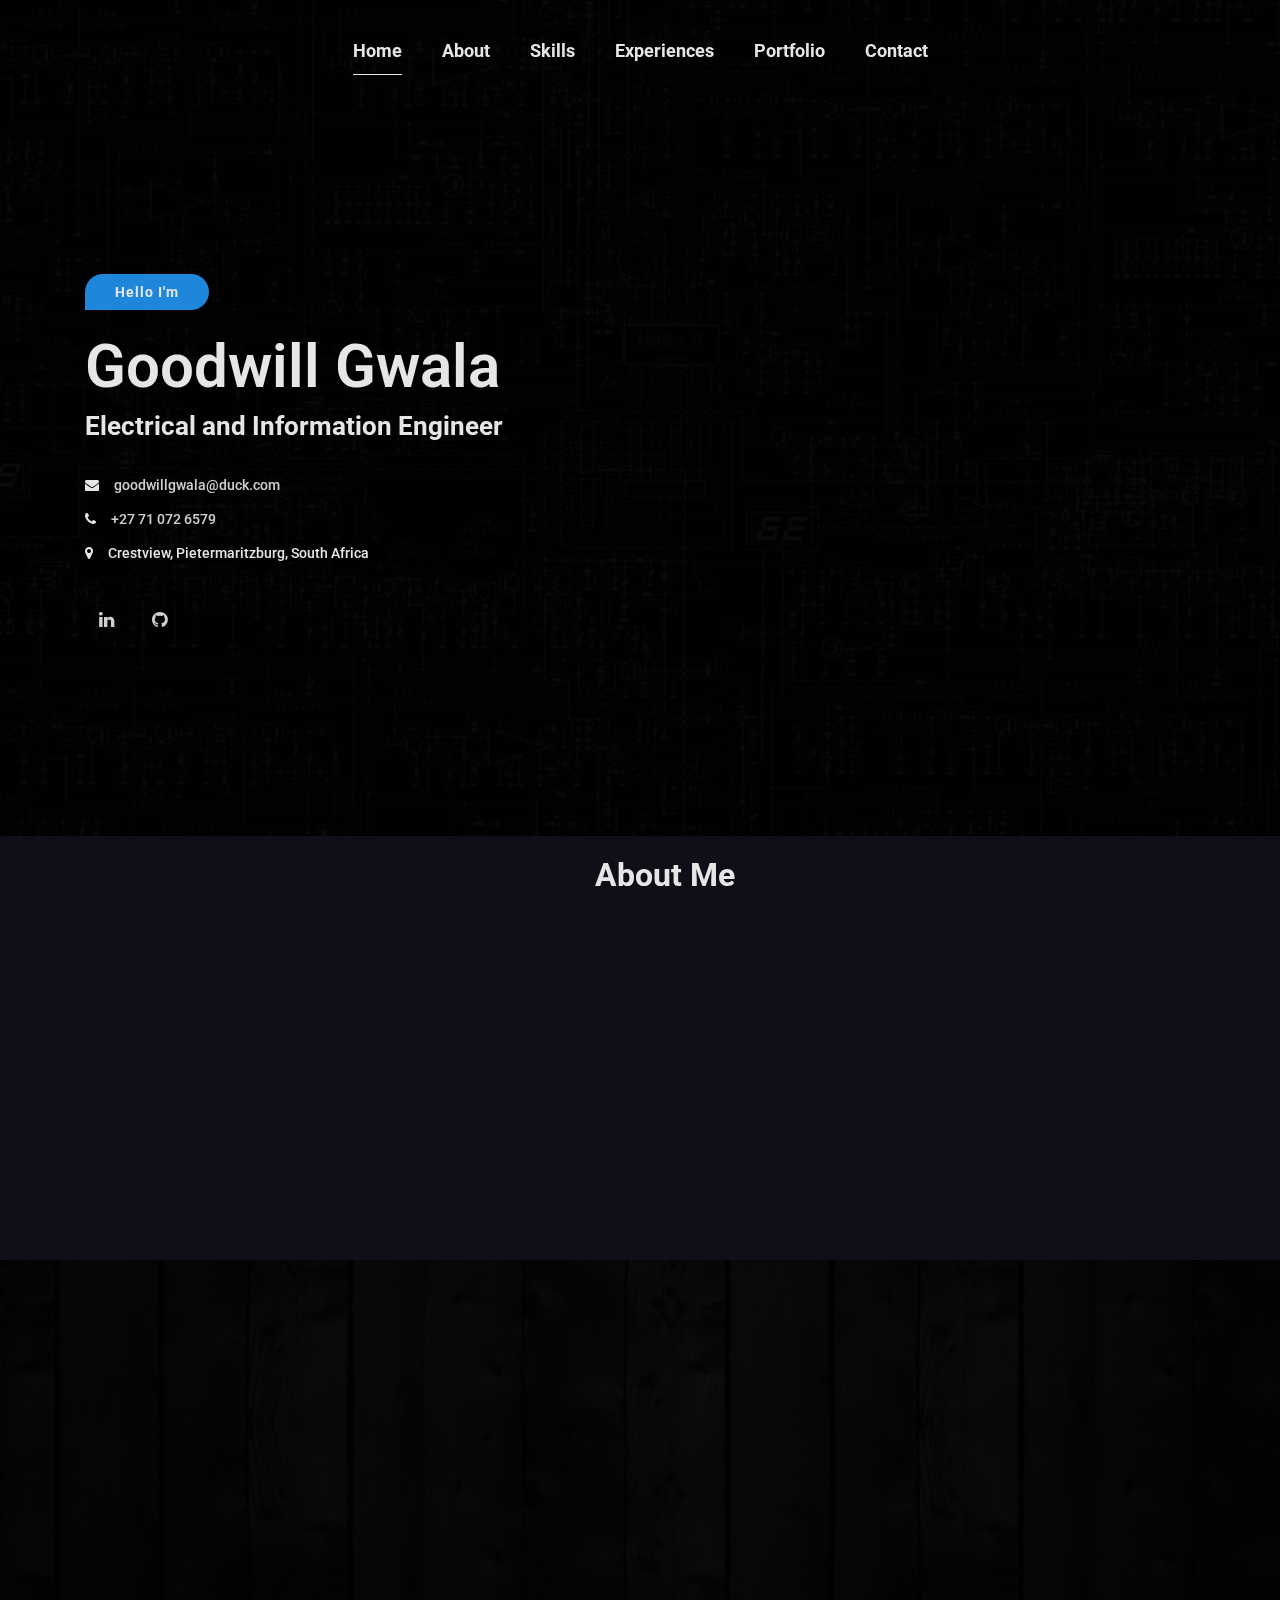
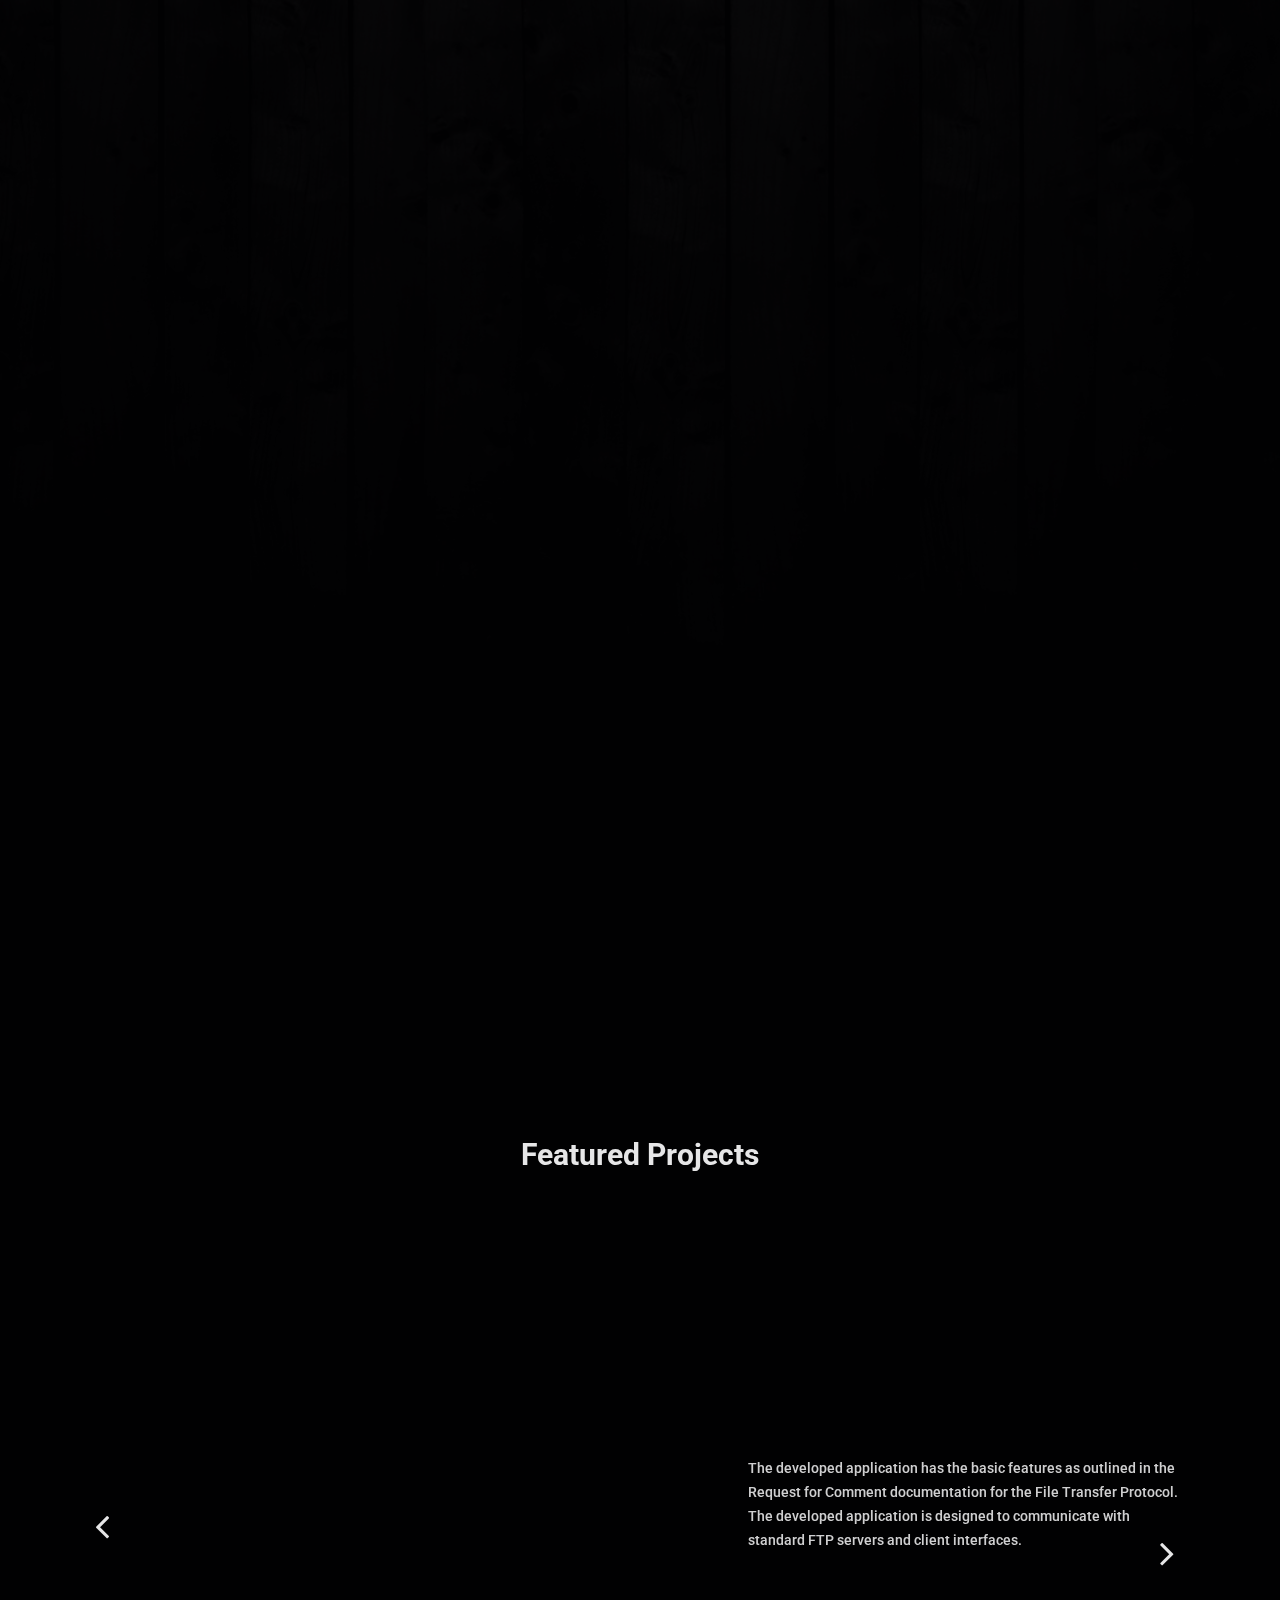
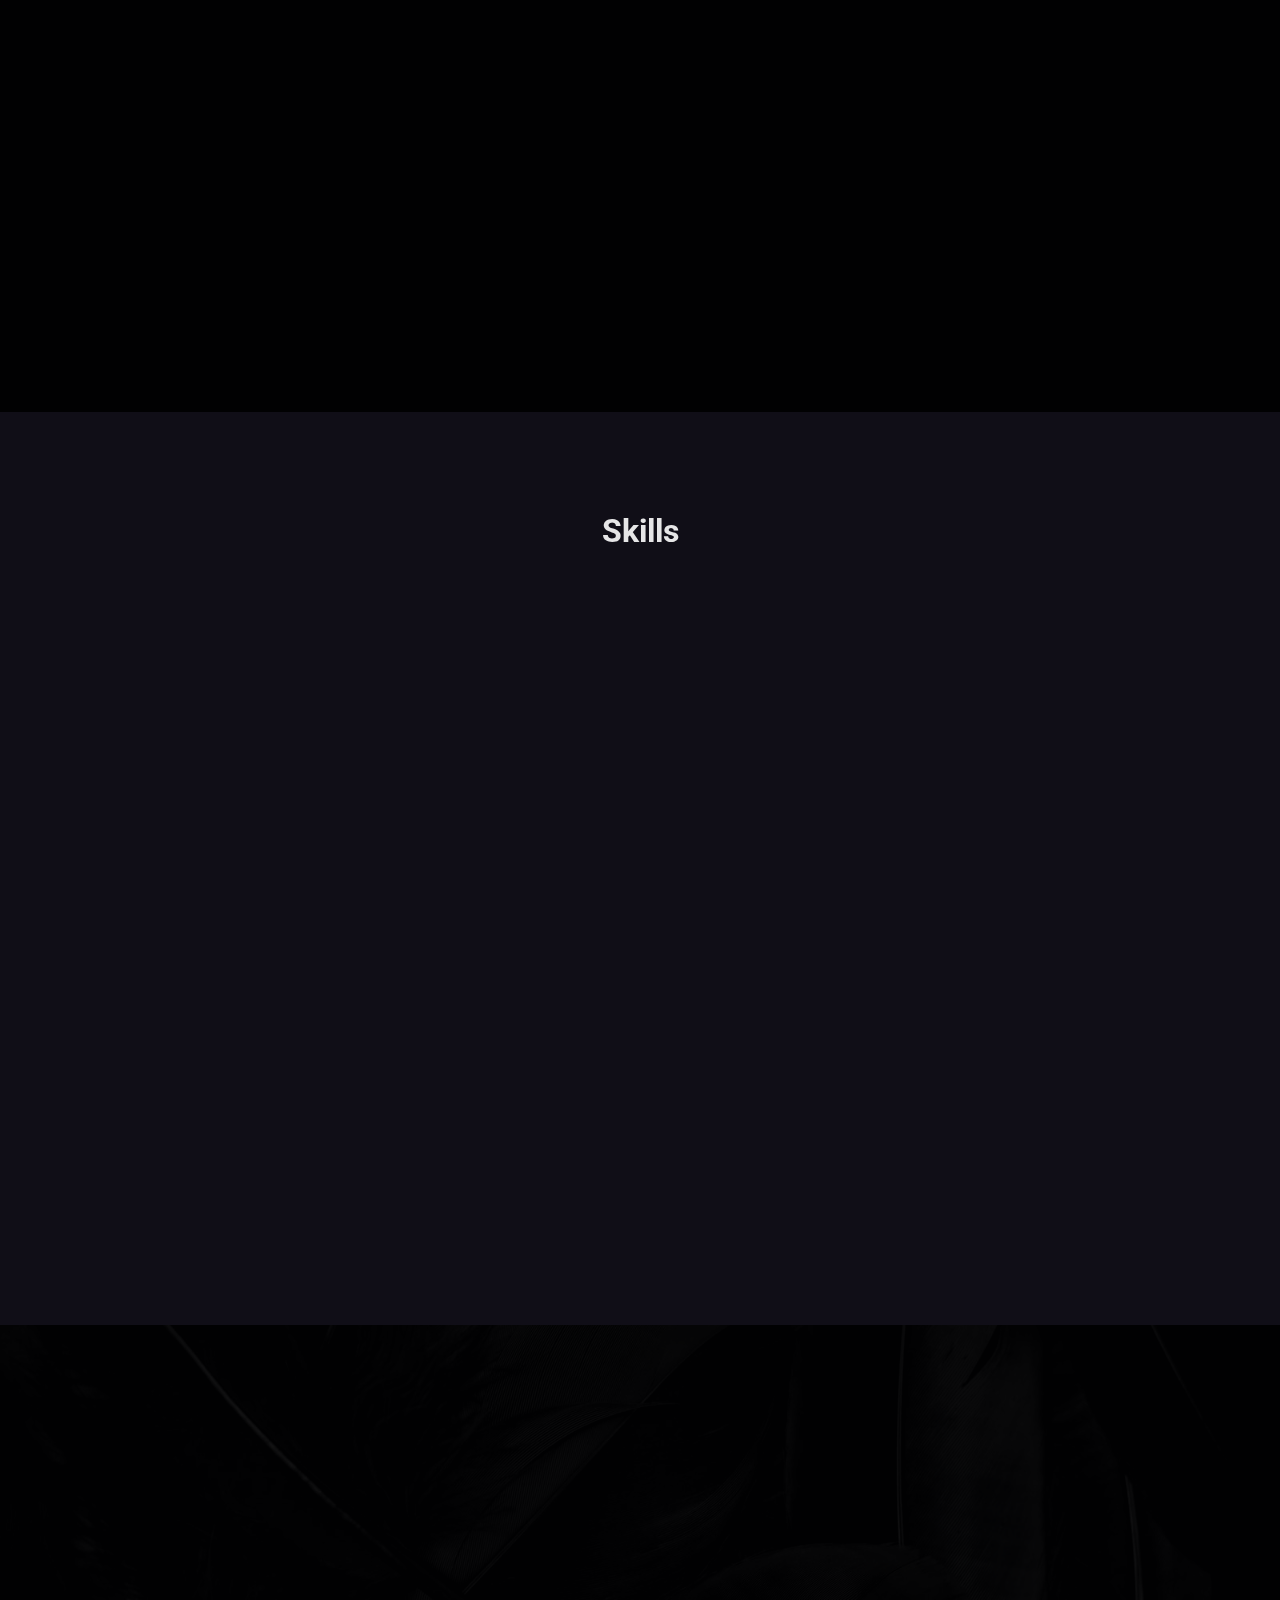
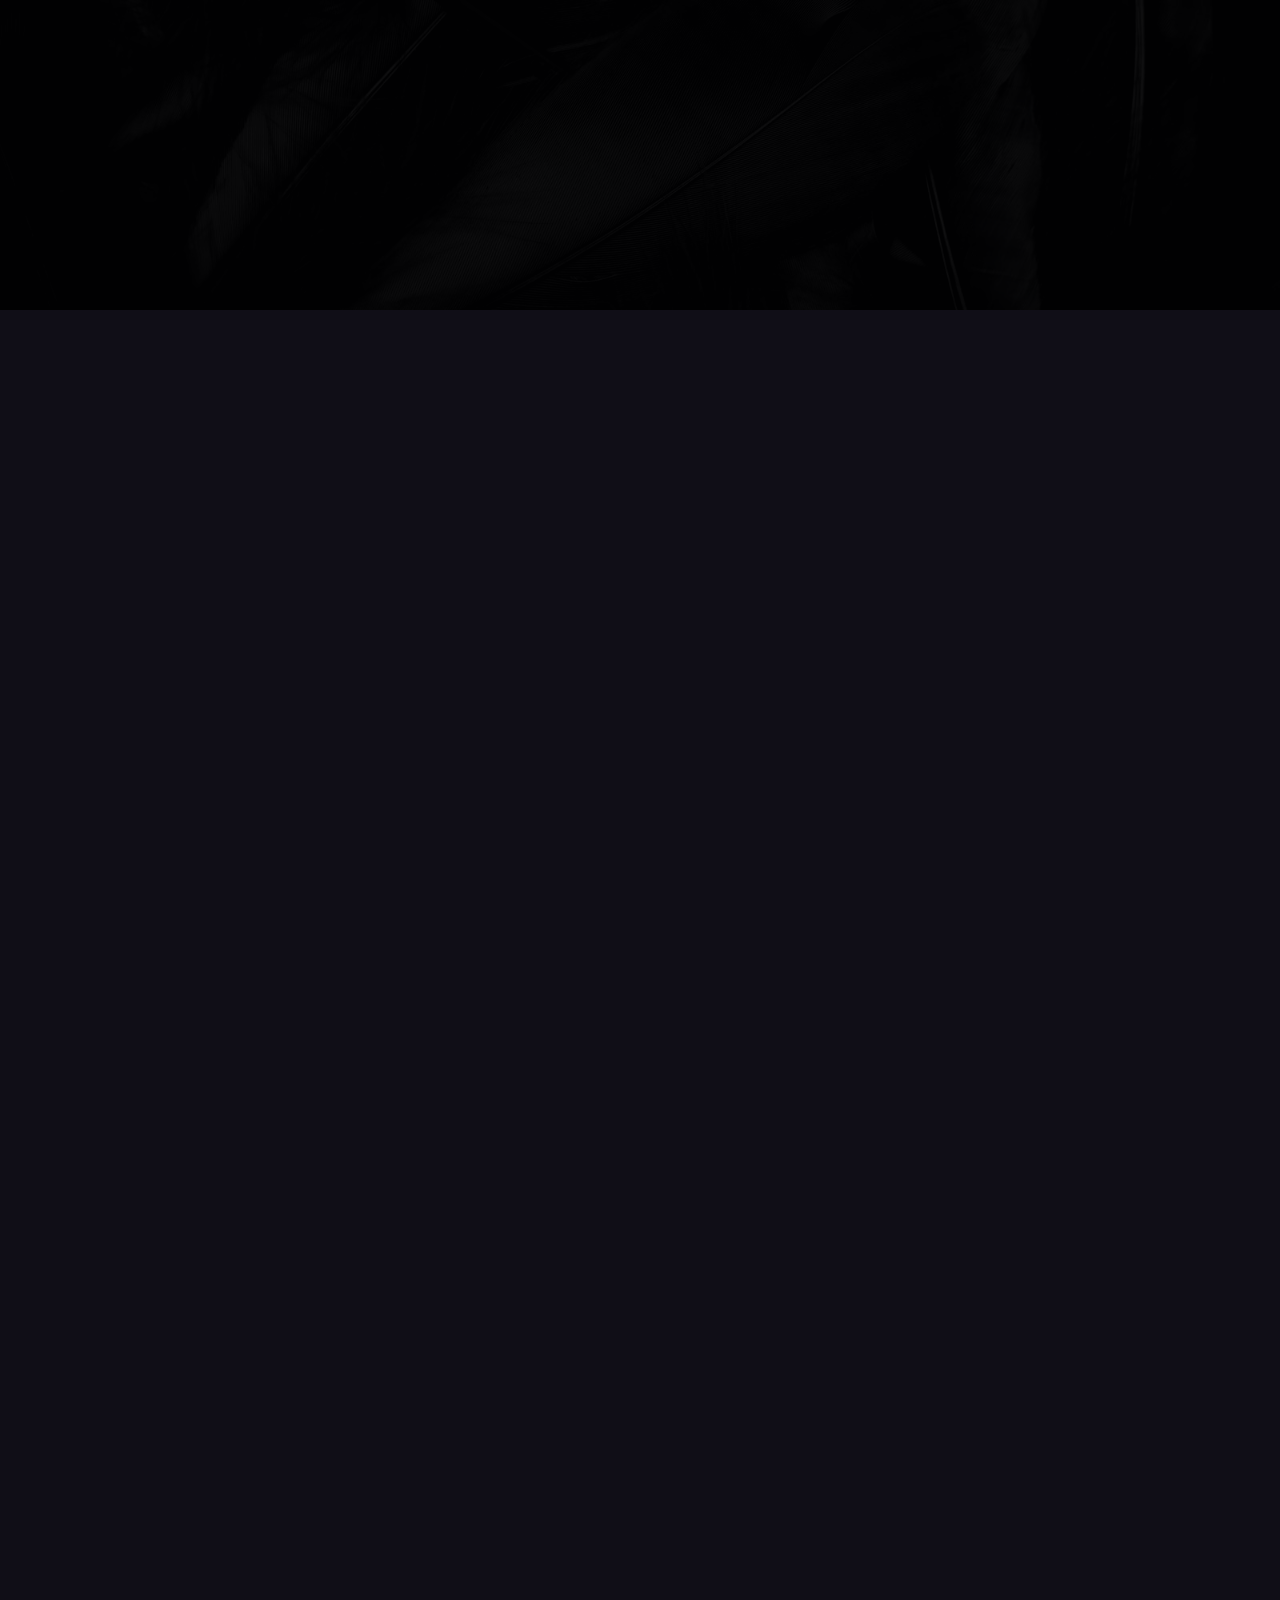
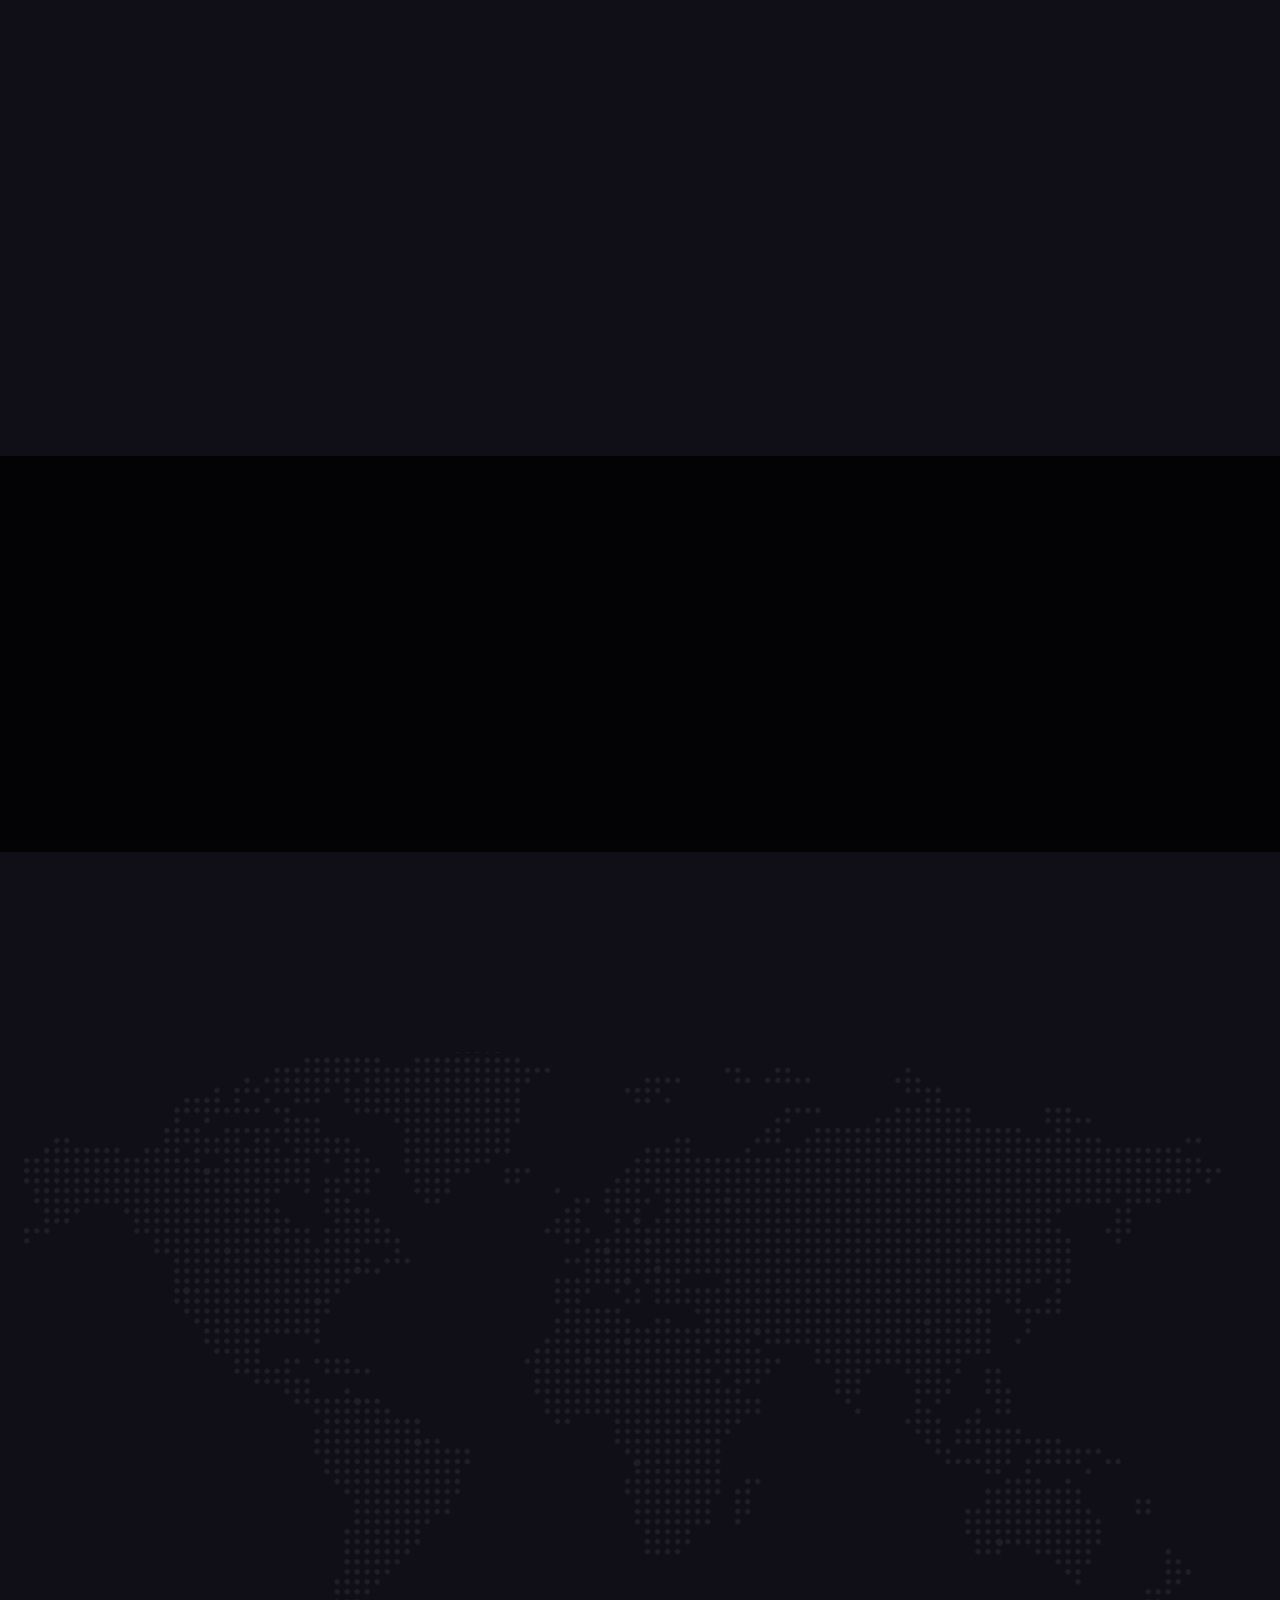
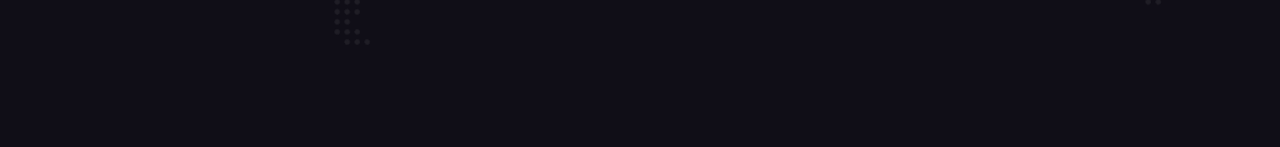
==== commit baa66aab: "Add files via upload" ====
--- a/index.html
+++ b/index.html
@@ -96,9 +96,9 @@
                                     <a class="nav-link" href="#mh-portfolio">Portfolio</a>
                                 </li>
 
-                                <li class="nav-item">
+                                <!--<li class="nav-item">
                                     <a class="nav-link" href="#mh-blog">Blog</a>
-                                </li>
+                                </li>-->
                                 <li class="nav-item">
                                     <a class="nav-link" href="#mh-footer">Contact</a>
                                 </li>
@@ -345,7 +345,7 @@
                                     <div class="row">
                                         <div class="col-sm-7">
                                             <div class="mh-featured-project-img shadow-2 wow fadeInUp" data-wow-duration="0.8s" data-wow-delay="0.2s">
-                                                <img src="assets/images/g18.jpg" alt="" class="img-fluid">
+                                                <img src="assets/images/server.png" alt="" class="img-fluid">
                                             </div>
                                         </div>
                                         <div class="col-sm-5">
@@ -353,10 +353,16 @@
                                                 <h4 class="project-category wow fadeInUp" data-wow-duration="0.8s" data-wow-delay="0.4s">Parallel File Transfer Protocol</h4>
                                                 <!--<h2 class="wow fadeInUp" data-wow-duration="0.8s" data-wow-delay="0.5s">Wrap</h2>-->
                                                 <span class="wow fadeInUp" data-wow-duration="0.8s" data-wow-delay="0.6s">Design & Development</span>
-                                                <p class="wow fadeInUp" data-wow-duration="0.8s" data-wow-delay="0.7s">Stamp is a clean and elegant Multipurpose Landing Page Template.
-                                                It will fit perfectly for Startup, Web App or any type of Web Services.
-                                                It has 4 background styles with 6 homepage styles. 6 pre-defined color scheme.
-                                                All variations are organized separately so you can use / customize the template very easily.</p>
+                                                <p class="wow fadeInUp" data-wow-duration="0.8s" data-wow-delay="0.7s">A File Transfer Application is developed using basic
+                                                    socket programming in Python. An Asynchronous design is
+                                                    used to allow for multi-connection that is thread safe. The
+                                                    application allows the client to send and receive different types
+                                                    of files by interacting with the server. </P>
+                                                    <P>    The developed application
+                                                    has the basic features as outlined in the Request for Comment
+                                                    documentation for the File Transfer Protocol. The developed
+                                                    application is designed to communicate with standard FTP
+                                                    servers and client interfaces.</p>
                                                 <a href="#" class="btn btn-fill wow fadeInUp" data-wow-duration="0.8s" data-wow-delay="0.7s">View Details</a>
                                                 <!--<div class="mh-testimonial mh-project-testimonial wow fadeInUp" data-wow-duration="0.8s" data-wow-delay="0.9s">
                                                     <blockquote>
@@ -389,11 +395,17 @@
                                                 <h4 class="project-category wow fadeInUp" data-wow-duration="0.8s" data-wow-delay="0.4s">Control Engineering</h4>
                                                 <!--<h2 class="wow fadeInUp" data-wow-duration="0.8s" data-wow-delay="0.5s">Wrap</h2>-->
                                                 <span class="wow fadeInUp" data-wow-duration="0.8s" data-wow-delay="0.6s">Digital Control of a Sampled-Data System</span>
-                                                <p class="wow fadeInUp" data-wow-duration="0.8s" data-wow-delay="0.7s">Stamp is a clean and elegant Multipurpose Landing Page Template.
-                                                It will fit perfectly for Startup, Web App or any type of Web Services.
-                                                It has 4 background styles with 6 homepage styles. 6 pre-defined color scheme.
-                                                All variations are organized separately so you can use / customize the template very easily.</p>
-                                                <a href="#" class="btn btn-fill wow fadeInUp" data-wow-duration="0.8s" data-wow-delay="0.7s">View Details</a>
+                                                <p class="wow fadeInUp" data-wow-duration="0.8s" data-wow-delay="0.7s">Modern control systems involve a continuous-time system with a
+                                                 digital controller in a closed-loop configuration. Digital controllers are far more versatile, powerful, consistent, and reliable
+                                                 than analogue or continuous-time controllers.</p>
+                                                <p> The digital control of a Compact Disc Read Mechanism is devised and presented. Phase-lag, phase-lead, PI and
+                                                    PD controllers that achieve a phase margin of 45◦ and DC gain
+                                                    of 10 are successfully designed, implemented and simulated in
+                                                    MATLAB. The designed systems transient response parameters
+                                                    and stability are analysed as design verification. </p>
+
+                                                <a href="https://github.com/GoodwillGwala/Digital-Control" class="btn btn-fill wow fadeInUp" data-wow-duration="0.8s"
+                                                   data-wow-delay="0.7s">View Details</a>
                                                 <!--<div class="mh-testimonial mh-project-testimonial wow fadeInUp" data-wow-duration="0.8s" data-wow-delay="0.9s">
                                                     <blockquote>
                                     					<q>Excellent Template - suits my needs perfectly whilst allowing me to learn some new technology first hand.</q>
@@ -417,18 +429,23 @@
                                     <div class="row">
                                         <div class="col-sm-7">
                                             <div class="mh-featured-project-img shadow-2 wow fadeInUp" data-wow-duration="0.8s" data-wow-delay="0.2s">
-                                                <img src="assets/images/game.jpg" alt="" class="img-fluid">
+                                                <img src="assets/images/c++.png" alt="" class="img-fluid">
                                             </div>
                                         </div>
                                         <div class="col-sm-5">
                                             <div class="mh-featured-project-content">
                                                 <h4 class="project-category wow fadeInUp" data-wow-duration="0.8s" data-wow-delay="0.4s">Software Development</h4>
                                                 <!--<h2 class="wow fadeInUp" data-wow-duration="0.8s" data-wow-delay="0.5s">Wrap</h2>-->
-                                                <span class="wow fadeInUp" data-wow-duration="0.8s" data-wow-delay="0.6s">Game Design</span>
-                                                <p class="wow fadeInUp" data-wow-duration="0.8s" data-wow-delay="0.7s">Stamp is a clean and elegant Multipurpose Landing Page Template.
-                                                It will fit perfectly for Startup, Web App or any type of Web Services.
-                                                It has 4 background styles with 6 homepage styles. 6 pre-defined color scheme.
-                                                All variations are organized separately so you can use / customize the template very easily.</p>
+                                                <span class="wow fadeInUp" data-wow-duration="0.8s" data-wow-delay="0.6s">C++ Design</span>
+                                                <p class="wow fadeInUp" data-wow-duration="0.8s" data-wow-delay="0.7s">
+
+<!--Many Electrical and Information Engineers are required to develop systems which have a significant and often complex software component. These systems are found in traditional engineering sectors such as telecommunications, hardware design, and power generation and distribution. They may equally be found in non-engineering sectors, including the financial, pharmaceutical, and security sectors. An established paradigm for dealing with software complexity is that of object- orientation.-->
+
+
+
+A set of object classes have been written in C++ which can be used to create simulation models and simulation packages. The simulations built with these tools possess the benefits of an object-oriented design, including the use of classes, inheritance, encapsulation, polymorphism, run-time binding and parameterized typing.</p>
+
+<P>Generelized state machines, command dispatch communication systems and resource management applications are designed and implemented.
                                                 <a href="#" class="btn btn-fill wow fadeInUp" data-wow-duration="0.8s" data-wow-delay="0.7s">View Details</a>
 
                                             </div>
@@ -448,11 +465,15 @@
                                             <div class="mh-featured-project-content">
                                                 <h4 class="project-category wow fadeInUp" data-wow-duration="0.8s" data-wow-delay="0.4s">High Performance Computing</h4>
                                                 <!--<h2 class="wow fadeInUp" data-wow-duration="0.8s" data-wow-delay="0.5s">Wrap</h2>-->
-                                                <span class="wow fadeInUp" data-wow-duration="0.8s" data-wow-delay="0.6s">MPI</span>
-                                                <p class="wow fadeInUp" data-wow-duration="0.8s" data-wow-delay="0.7s">Stamp is a clean and elegant Multipurpose Landing Page Template.
-                                                It will fit perfectly for Startup, Web App or any type of Web Services.
-                                                It has 4 background styles with 6 homepage styles. 6 pre-defined color scheme.
-                                                All variations are organized separately so you can use / customize the template very easily.</p>
+                                                <span class="wow fadeInUp" data-wow-duration="0.8s" data-wow-delay="0.6s">Global Rainfall Analysis</span>
+                                                <p class="wow fadeInUp" data-wow-duration="0.8s" data-wow-delay="0.7s">The Global Precipitation Climatology Centre (GPCC)
+                                                    is operated by the Deutscher Wetterdienst (DWD) as part of the World Meteorological Organization (WMO). This centre is
+                                                    a rich resource for monitoring and analysing the climate of planet earth, specifically global precipitation.</p>
+
+
+                                                    <p>The objective was to design, implement, and analyse a parallel program that can be used to calculate the values needed
+                                                       to generate a mm/day box-and-whisker plot for the northern and for the southern hemisphere for any given range of years in the two
+                                                       “GPCC Full Data Daily Datasets”</p>
                                                 <a href="#" class="btn btn-fill wow fadeInUp" data-wow-duration="0.8s" data-wow-delay="0.7s">View Details</a>
 
                                             </div>
@@ -473,10 +494,21 @@
                                                 <h4 class="project-category wow fadeInUp" data-wow-duration="0.8s" data-wow-delay="0.4s">Quantum Computing</h4>
                                                 <!--<h2 class="wow fadeInUp" data-wow-duration="0.8s" data-wow-delay="0.5s">Wrap</h2>-->
                                                 <span class="wow fadeInUp" data-wow-duration="0.8s" data-wow-delay="0.6s">Full Stack</span>
-                                                <p class="wow fadeInUp" data-wow-duration="0.8s" data-wow-delay="0.7s">Stamp is a clean and elegant Multipurpose Landing Page Template.
-                                                It will fit perfectly for Startup, Web App or any type of Web Services.
-                                                It has 4 background styles with 6 homepage styles. 6 pre-defined color scheme.
-                                                All variations are organized separately so you can use / customize the template very easily.</p>
+                                                <p class="wow fadeInUp" data-wow-duration="0.8s" data-wow-delay="0.7s"><!--Quantum Computing is an exciting and rapidly evolving field.
+                                                Design and implement a structured exercise that an electrical/information graduate practising software engineering could work
+                                                through to gain insight into quantum computing beyond just reading online articles. Many software engineers comment that existing
+                                                tutorials assume a different background and knowledge base.</p>-->
+
+
+
+   <p> A Quantum Computer is a physical device that exploits quantum states to perform various computations expressed as mathematical probability models.
+
+The Quantum Fourier Transform (QFT) is one of the most important computational operations in quantum computing which facilitates efficient usage of resources. <!--The periodicity encoded in the amplitudes within a quantum state can be observed and exploited for application in quantum algorithms such as: factoring and for computing the discrete logarithm, for quantum phase estimation and solving the hidden subgroup problem.--></p>
+
+<p> <!--Quantum information is volatile and the implmentation of large quantum algorithms are suseptible to errors due to decoherence.--> <!--The implementation of fault-tolerant computation processes is vital in achieving error free results.--> Fault tolerance mitigates errors at the expense of utilizing multiple qubits to essentially encode a single logical qubit. The implementation of a fault-tolarent n-qubit AQFT relies on approximating the desired transformation by removing small-angle controlled rotations to improve gate count.</p>
+
+<!--Our presentation starts with a brief introduction to basic quantum properties. This is followed by a mathematical introduction to the discrete Fourier transform which is followed by the description of its quantum implementation in terms of quantum networks. Then we analyse how the performance of the QFT in the periodicity estimation is affected by the approximations in the algorithms and by decoherence. We also comment on possible simplifications in practical implementations of quantum networks effecting the QFT and AQFT.</p>-->
+
                                                 <a href="#" class="btn btn-fill wow fadeInUp" data-wow-duration="0.8s" data-wow-delay="0.7s">View Details</a>
 
                                             </div>
@@ -496,10 +528,9 @@
                                                 <h4 class="project-category wow fadeInUp" data-wow-duration="0.8s" data-wow-delay="0.4s">AI</h4>
                                                 <!--<h2 class="wow fadeInUp" data-wow-duration="0.8s" data-wow-delay="0.5s">Wrap</h2>-->
                                                 <span class="wow fadeInUp" data-wow-duration="0.8s" data-wow-delay="0.6s">Design & Development</span>
-                                                <p class="wow fadeInUp" data-wow-duration="0.8s" data-wow-delay="0.7s">Stamp is a clean and elegant Multipurpose Landing Page Template.
-                                                It will fit perfectly for Startup, Web App or any type of Web Services.
-                                                It has 4 background styles with 6 homepage styles. 6 pre-defined color scheme.
-                                                All variations are organized separately so you can use / customize the template very easily.</p>
+                                                <p class="wow fadeInUp" data-wow-duration="0.8s" data-wow-delay="0.7s">Artificial intelligence (AI) is revolutionizing entire industries, changing the way companies across sectors leverage data to make decisions. </p
+
+<p>>Cutting-edge methods like machine learning algorithms and deep learning neural networks to provide data driven actionable intelligence are design and implemented.</p>
                                                 <a href="#" class="btn btn-fill wow fadeInUp" data-wow-duration="0.8s" data-wow-delay="0.7s">View Details</a>
 
                                             </div>
@@ -519,10 +550,7 @@
                                                 <h4 class="project-category wow fadeInUp" data-wow-duration="0.8s" data-wow-delay="0.4s">Electronics</h4>
                                                 <!--<h2 class="wow fadeInUp" data-wow-duration="0.8s" data-wow-delay="0.5s">Wrap</h2>-->
                                                 <span class="wow fadeInUp" data-wow-duration="0.8s" data-wow-delay="0.6s">Digital Circuits</span>
-                                                <p class="wow fadeInUp" data-wow-duration="0.8s" data-wow-delay="0.7s">Stamp is a clean and elegant Multipurpose Landing Page Template.
-                                                It will fit perfectly for Startup, Web App or any type of Web Services.
-                                                It has 4 background styles with 6 homepage styles. 6 pre-defined color scheme.
-                                                All variations are organized separately so you can use / customize the template very easily.</p>
+                                                <p class="wow fadeInUp" data-wow-duration="0.8s" data-wow-delay="0.7s">Digital circuits have become a ubiquitous and indispensable part of modern life. Design skill and ingenuity are key at the higher level stages of digital IC design and the development of systems and processes that ensure a design meets specification as efficiently as possible. Using Hardware Description Language such as Verilog, custom Integrated Chips using FPGA's are designed and implemented. Various digital circuits for multitude of applications are designed and implemented.</p>
                                                 <a href="#" class="btn btn-fill wow fadeInUp" data-wow-duration="0.8s" data-wow-delay="0.7s">View Details</a>
 
                                             </div>
@@ -544,10 +572,7 @@
                                                 <h4 class="project-category wow fadeInUp" data-wow-duration="0.8s" data-wow-delay="0.4s">Energy</h4>
                                                 <!--<h2 class="wow fadeInUp" data-wow-duration="0.8s" data-wow-delay="0.5s">Wrap</h2>-->
                                                 <span class="wow fadeInUp" data-wow-duration="0.8s" data-wow-delay="0.6s">Smart Energy</span>
-                                                <p class="wow fadeInUp" data-wow-duration="0.8s" data-wow-delay="0.7s">Stamp is a clean and elegant Multipurpose Landing Page Template.
-                                                It will fit perfectly for Startup, Web App or any type of Web Services.
-                                                It has 4 background styles with 6 homepage styles. 6 pre-defined color scheme.
-                                                All variations are organized separately so you can use / customize the template very easily.</p>
+                                                <p class="wow fadeInUp" data-wow-duration="0.8s" data-wow-delay="0.7s">Efficient energy management is a challenging task. Solutions are needed to achieve a high occupant comfort level with minimum energy consumption. A cost effective energy management system design and implementation suitable for frugal smart cities and smart villages is proposed amd presented. </p>
                                                 <a href="#" class="btn btn-fill wow fadeInUp" data-wow-duration="0.8s" data-wow-delay="0.7s">View Details</a>
 
                                             </div>
@@ -705,15 +730,13 @@
                                         <h4>Bachelor of Science in Electrical and Information Engineering </h4>
                                         <h4> <a href="#">University of the Witwatersrand</a></h4>
                                         <!--<div class="mh-eduyear">2005-2008</div>-->
-                                        <p>It is a long established fact that a reader will be distracted by the readable content of a
-                                        page when looking at its layout. The point of using  Lorem Ipsum </p>
+                                        <p>Control Systems, Electrical and Information Engineering Design, Software Development, Measurement Systems, Data Intensive Computing in Data Science, Full Stack Quantum Computing, Systems Management and Integration, Telecomunications</p>
                                     </div>
                                     <!-- Education Institutes-->
                                     <div class="mh-education-item dark-bg wow fadeInUp" data-wow-duration="0.8s" data-wow-delay="0.5s">
                                         <h4>Master of Science in Electrical Engineering </h4> <h4><a href="#">University of Colorado Boulder (Online)</a></h4>
                                         <!--<div class="mh-eduyear">2005-2008</div>-->
-                                        <p>It is a long established fact that a reader will be distracted by the readable content of a
-                                        page when looking at its layout. The point of using  Lorem Ipsum </p>
+                                        <p>Battery Management Systems, Power Electronics, Sensor Circuit Design, HDL for FPGA Design, Real-Time Embedded Systems </p>
                                     </div>
                                     <!-- Education Institutes-->
                                     <!--<div class="mh-education-item dark-bg wow fadeInUp" data-wow-duration="0.8s" data-wow-delay="0.6s">
@@ -775,7 +798,7 @@
             <div class="container">
                 <div class="row section-separator">
                     <div class="section-title col-sm-12 wow fadeInUp" data-wow-duration="0.8s" data-wow-delay="0.1s">
-                        <h3>Recent Portfolio</h3>
+                        <h3>Current Portfolio</h3>
                     </div>
                     <div class="part col-sm-12">
                         <div class="portfolio-nav col-sm-12" id="filter-button">
@@ -794,9 +817,9 @@
                                         <img src="assets/images/portfolio/g5.jpg" alt="img04">
                                         <figcaption class="fig-caption">
                                             <i class="fa fa-search"></i>
-                                            <h5 class="title">Creative Design</h5>
-                                            <span class="sub-title">Photograpy</span>
-                                            <a href="assets/images/portfolio/g5.jpg" data-fancybox data-src="#mh"></a>
+                                            <h5 class="title">Energy</h5>
+                                            <span class="sub-title">Battery Management Systems</span>
+                                            <!--<a href="assets/images/portfolio/g5.jpg" data-fancybox data-src="#bms"></a>-->
                                             <!--<a data-fancybox data-src="#mh"></a>-->
                                         </figcaption>
                                     </figure>
@@ -807,9 +830,9 @@
                                         <img src="assets/images/portfolio/g8.jpg" alt="img04">
                                         <figcaption class="fig-caption">
                                             <i class="fa fa-search"></i>
-                                            <h5 class="title">Creative Design</h5>
-                                            <span class="sub-title">Photograpy</span>
-                                            <a href="assets/images/portfolio/g8.jpg" data-fancybox data-src="#mh"></a>
+                                            <h5 class="title">Electric Vehicles</h5>
+                                            <span class="sub-title">Unmaned Aviation Vehicles</span>
+                                            <!--<a href="assets/images/portfolio/g8.jpg" data-fancybox data-src="#uav"></a>-->
                                         </figcaption>
                                     </figure>
                                 </div>
@@ -819,9 +842,9 @@
                                         <img src="assets/images/portfolio/g3.jpg" alt="img04">
                                         <figcaption class="fig-caption">
                                             <i class="fa fa-search"></i>
-                                            <h5 class="title">Creative Design</h5>
-                                            <span class="sub-title">Photograpy</span>
-                                            <a href="assets/images/portfolio/g3.jpg" data-fancybox data-src="#mh"></a>
+                                            <h5 class="title">Sound</h5>
+                                            <span class="sub-title">Portable Sound Systems</span>
+                                            <!--<a href="assets/images/portfolio/g3.jpg" data-fancybox data-src="#soundsystems"></a>-->
                                         </figcaption>
                                     </figure>
                                 </div>
@@ -833,9 +856,9 @@
                                         <img src="assets/images/portfolio/g33.jpg" alt="img04">
                                         <figcaption class="fig-caption">
                                             <i class="fa fa-search"></i>
-                                            <h5 class="title">Creative Design</h5>
-                                            <span class="sub-title">Photograpy</span>
-                                            <a href="assets/images/portfolio/g33.jpg" data-fancybox data-src="#mh"></a>
+                                            <h5 class="title">Energy</h5>
+                                            <span class="sub-title">Power Management</span>
+                                            <!--<a href="assets/images/portfolio/g33.jpg" data-fancybox data-src="#powermanagement"></a>-->
                                         </figcaption>
                                     </figure>
                                 </div>
@@ -847,9 +870,9 @@
                                         <img src="assets/images/portfolio/g14.jpg" alt="img04">
                                         <figcaption class="fig-caption">
                                             <i class="fa fa-search"></i>
-                                            <h5 class="title">Creative Design</h5>
-                                            <span class="sub-title">Photograpy</span>
-                                            <a href="assets/images/portfolio/g14.jpg" data-fancybox data-src="#mh"></a>
+                                            <h5 class="title">Design</h5>
+                                            <span class="sub-title">Mechanical</span>
+                                            <!--<a href="assets/images/portfolio/g14.jpg" data-fancybox data-src="#control"></a>-->
                                         </figcaption>
                                     </figure>
                                 </div>
@@ -861,9 +884,9 @@
                                         <img src="assets/images/portfolio/g23.jpg" alt="img04">
                                         <figcaption class="fig-caption">
                                             <i class="fa fa-search"></i>
-                                            <h5 class="title">Creative Design</h5>
-                                            <span class="sub-title">Photograpy</span>
-                                            <a href="assets/images/portfolio/g23.jpg" data-fancybox data-src="#mh"></a>
+                                            <h5 class="title">Design</h5>
+                                            <span class="sub-title">Mechanics</span>
+                                            <!--<a href="assets/images/portfolio/g23.jpg" data-fancybox data-src="#mechanics"></a>-->
                                         </figcaption>
                                     </figure>
                                 </div>
@@ -872,9 +895,9 @@
                                         <img src="assets/images/portfolio/g19.jpg" alt="img04">
                                         <figcaption class="fig-caption">
                                             <i class="fa fa-search"></i>
-                                            <h5 class="title">Creative Design</h5>
-                                            <span class="sub-title">Photograpy</span>
-                                            <a href="assets/images/portfolio/g19.jpg" data-fancybox data-src="#mh"></a>
+                                            <h5 class="title">Design</h5>
+                                            <span class="sub-title">Field Programmable Gate Aarray's</span>
+                                            <!--<a href="assets/images/portfolio/g19.jpg" data-fancybox data-src="#fpga"></a>-->
                                         </figcaption>
                                     </figure>
                                 </div>
@@ -884,9 +907,9 @@
                                         <img src="assets/images/portfolio/g17.jpg" alt="img04">
                                         <figcaption class="fig-caption">
                                             <i class="fa fa-search"></i>
-                                            <h5 class="title">Creative Design</h5>
-                                            <span class="sub-title">Photograpy</span>
-                                            <a href="assets/images/portfolio/g17.jpg" data-fancybox data-src="#mh"></a>
+                                            <h5 class="title">Design</h5>
+                                            <span class="sub-title">HPC</span>
+                                            <!--<a href="assets/images/portfolio/g17.jpg" data-fancybox data-src="#software"></a>-->
                                         </figcaption>
                                     </figure>
                                 </div>
@@ -896,9 +919,9 @@
                                         <img src="assets/images/portfolio/g10.jpg" alt="img04">
                                         <figcaption class="fig-caption">
                                             <i class="fa fa-search"></i>
-                                            <h5 class="title">Creative Design</h5>
-                                            <span class="sub-title">Photograpy</span>
-                                            <a href="assets/images/portfolio/g10.jpg" data-fancybox="gallery"></a>
+                                            <h5 class="title">Design</h5>
+                                            <span class="sub-title">Cable</span>
+                                            <!--<a href="assets/images/portfolio/g10.jpg" data-fancybox data-src ="#cabledesign"></a>-->
                                         </figcaption>
                                     </figure>
                                 </div>
@@ -908,9 +931,9 @@
                                         <img src="assets/images/portfolio/g9.jpg" alt="img04">
                                         <figcaption class="fig-caption">
                                             <i class="fa fa-search"></i>
-                                            <h5 class="title">Creative Design</h5>
-                                            <span class="sub-title">Photograpy</span>
-                                            <a href="assets/images/portfolio/g9.jpg" data-fancybox="gallery"></a>
+                                            <h5 class="title">Design</h5>
+                                            <span class="sub-title">Hardware</span>
+                                            <!--<a href="assets/images/portfolio/g9.jpg" data-fancybox data-src ="#hardware"></a>-->
                                         </figcaption>
                                     </figure>
                                 </div>
@@ -920,9 +943,9 @@
                                         <img src="assets/images/portfolio/g11.jpg" alt="img04">
                                         <figcaption class="fig-caption">
                                             <i class="fa fa-search"></i>
-                                            <h5 class="title">Creative Design</h5>
-                                            <span class="sub-title">Photograpy</span>
-                                            <a href="assets/images/portfolio/g11.jpg" data-fancybox="gallery"></a>
+                                            <h5 class="title">Services</h5>
+                                            <span class="sub-title">IT</span>
+                                            <!--<a href="assets/images/portfolio/g11.jpg" data-fancybox data-src ="#IT"></a>-->
                                         </figcaption>
                                     </figure>
                                 </div>
@@ -932,9 +955,9 @@
                                         <img src="assets/images/portfolio/g13.jpg" alt="img04">
                                         <figcaption class="fig-caption">
                                             <i class="fa fa-search"></i>
-                                            <h5 class="title">Creative Design</h5>
-                                            <span class="sub-title">Photograpy</span>
-                                            <a href="assets/images/portfolio/g13.jpg" data-fancybox="gallery"></a>
+                                            <h5 class="title">Energy</h5>
+                                            <span class="sub-title">Turbine</span>
+                                            <!--<a href="assets/images/portfolio/g13.jpg" data-fancybox data-src ="#windenergy"></a>-->
                                         </figcaption>
                                     </figure>
                                 </div>
@@ -944,9 +967,9 @@
                                         <img src="assets/images/portfolio/g12.jpg" alt="img04">
                                         <figcaption class="fig-caption">
                                             <i class="fa fa-search"></i>
-                                            <h5 class="title">Creative Design</h5>
-                                            <span class="sub-title">Photograpy</span>
-                                            <a href="assets/images/portfolio/g12.jpg" data-fancybox="gallery"></a>
+                                            <h5 class="title">Project Management</h5>
+                                            <span class="sub-title">Product Design</span>
+                                            <!--<a href="assets/images/portfolio/g12.jpg" data-fancybox data-src ="#project"></a>-->
                                         </figcaption>
                                     </figure>
                                 </div>
@@ -956,9 +979,9 @@
                                         <img src="assets/images/portfolio/g44.jpg" alt="img04">
                                         <figcaption class="fig-caption">
                                             <i class="fa fa-search"></i>
-                                            <h5 class="title">Creative Design</h5>
-                                            <span class="sub-title">Photograpy</span>
-                                            <a href="assets/images/portfolio/g44.jpg" data-fancybox="gallery"></a>
+                                            <h5 class="title">Data Science</h5>
+                                            <span class="sub-title">Artificial Intelligence</span>
+                                            <!--<a href="assets/images/portfolio/g44.jpg" data-fancybox data-src ="#ai"></a>-->
                                         </figcaption>
                                     </figure>
                                 </div>
@@ -967,11 +990,50 @@
                     </div> <!-- End: .part -->
                 </div> <!-- End: .row -->
             </div>
-            <div class="mh-portfolio-modal" id="mh">
+<!-- bms -->
+            <div class="mh-portfolio-modal" id="bms">
                 <div class="container">
                     <div class="row mh-portfolio-modal-inner">
                         <div class="col-sm-5">
-                            <h2>Wrap - A campanion plugin</h2>
+                            <!--<h2>Wrap - A campanion plugin</h2>-->
+                            <p> major functions that must be performed by a battery management system, how lithium-ion battery cells work and how to model their behaviors mathematically, and how to write algorithms (computer methods) to estimate state-of-charge, state-of-health, remaining energy, and available power, and how to balance cells in a battery pack.</p>
+
+                           <!-- <p>It is a clean and elegant Multipurpose Landing Page Template.
+                            It will fit perfectly for Startup, Web App or any type of Web Services.
+                            It has 4 background styles with 6 homepage styles. 6 pre-defined color scheme.
+                            All variations are organized separately so you can use / customize the template very easily.</p>-->
+                            <div class="mh-about-tag">
+                                <ul>
+                                    <li><span>SOC</span></li>
+                                    <li><span>SOH</span></li>
+                                    <li><span>Lithium-ion</span></li>
+                                    <li><span>Power</span></li>
+                                    <li><span>Load Balance</span></li>
+                                    <!--<li><span>React</span></li>
+                                    <li><span>Javascript</span></li>-->
+                                </ul>
+                            </div>
+                            <!--<a href="#" class="btn btn-fill">Live Demo</a>-->
+                        </div>
+                        <div class="col-sm-7">
+                            <div class="mh-portfolio-modal-img">
+                                <img src="assets/images/pr-0.jif" alt="" class="img-fluid">
+                                <p>All variations are organized separately so you can use / customize the template very easily.</p>
+                                <img src="assets/images/pr-1.jif" alt="" class="img-fluid">
+                                <p>All variations are organized separately so you can use / customize the template very easily.</p>
+                            </div>
+                        </div>
+                    </div>
+                </div>
+            </div>
+<!-- bms -->
+
+<!-- uav -->
+            <div class="mh-portfolio-modal" id="uav">
+                <div class="container">
+                    <div class="row mh-portfolio-modal-inner">
+                        <div class="col-sm-5">
+                            <!--<h2>Wrap - A campanion plugin</h2>-->
                             <p>Wrap is a clean and elegant Multipurpose Landing Page Template.
                             It will fit perfectly for Startup, Web App or any type of Web Services.
                             It has 4 background styles with 6 homepage styles. 6 pre-defined color scheme.
@@ -1005,6 +1067,491 @@
                     </div>
                 </div>
             </div>
+<!-- uav -->
+
+
+
+
+<!-- soundsystems -->
+            <div class="mh-portfolio-modal" id="soundsystems">
+                <div class="container">
+                    <div class="row mh-portfolio-modal-inner">
+                        <div class="col-sm-5">
+                            <!--<h2>Wrap - A campanion plugin</h2>-->
+                            <p>Wrap is a clean and elegant Multipurpose Landing Page Template.
+                            It will fit perfectly for Startup, Web App or any type of Web Services.
+                            It has 4 background styles with 6 homepage styles. 6 pre-defined color scheme.
+                            All variations are organized separately so you can use / customize the template very easily.</p>
+
+                            <p>It is a clean and elegant Multipurpose Landing Page Template.
+                            It will fit perfectly for Startup, Web App or any type of Web Services.
+                            It has 4 background styles with 6 homepage styles. 6 pre-defined color scheme.
+                            All variations are organized separately so you can use / customize the template very easily.</p>
+                            <div class="mh-about-tag">
+                                <ul>
+                                    <li><span>php</span></li>
+                                    <li><span>html</span></li>
+                                    <li><span>css</span></li>
+                                    <li><span>php</span></li>
+                                    <li><span>wordpress</span></li>
+                                    <li><span>React</span></li>
+                                    <li><span>Javascript</span></li>
+                                </ul>
+                            </div>
+                            <a href="#" class="btn btn-fill">Live Demo</a>
+                        </div>
+                        <div class="col-sm-7">
+                            <div class="mh-portfolio-modal-img">
+                                <img src="assets/images/pr-0.jif" alt="" class="img-fluid">
+                                <p>All variations are organized separately so you can use / customize the template very easily.</p>
+                                <img src="assets/images/pr-1.jif" alt="" class="img-fluid">
+                                <p>All variations are organized separately so you can use / customize the template very easily.</p>
+                            </div>
+                        </div>
+                    </div>
+                </div>
+            </div>
+<!-- soundsystems -->
+<!-- powermanagement -->
+            <div class="mh-portfolio-modal" id="powermanagement">
+                <div class="container">
+                    <div class="row mh-portfolio-modal-inner">
+                        <div class="col-sm-5">
+                            <!--<h2>Wrap - A campanion plugin</h2>-->
+                            <p>Wrap is a clean and elegant Multipurpose Landing Page Template.
+                            It will fit perfectly for Startup, Web App or any type of Web Services.
+                            It has 4 background styles with 6 homepage styles. 6 pre-defined color scheme.
+                            All variations are organized separately so you can use / customize the template very easily.</p>
+
+                            <p>It is a clean and elegant Multipurpose Landing Page Template.
+                            It will fit perfectly for Startup, Web App or any type of Web Services.
+                            It has 4 background styles with 6 homepage styles. 6 pre-defined color scheme.
+                            All variations are organized separately so you can use / customize the template very easily.</p>
+                            <div class="mh-about-tag">
+                                <ul>
+                                    <li><span>php</span></li>
+                                    <li><span>html</span></li>
+                                    <li><span>css</span></li>
+                                    <li><span>php</span></li>
+                                    <li><span>wordpress</span></li>
+                                    <li><span>React</span></li>
+                                    <li><span>Javascript</span></li>
+                                </ul>
+                            </div>
+                            <a href="#" class="btn btn-fill">Live Demo</a>
+                        </div>
+                        <div class="col-sm-7">
+                            <div class="mh-portfolio-modal-img">
+                                <img src="assets/images/pr-0.jif" alt="" class="img-fluid">
+                                <p>All variations are organized separately so you can use / customize the template very easily.</p>
+                                <img src="assets/images/pr-1.jif" alt="" class="img-fluid">
+                                <p>All variations are organized separately so you can use / customize the template very easily.</p>
+                            </div>
+                        </div>
+                    </div>
+                </div>
+            </div>
+<!-- powermanagement -->
+<!-- control-->
+            <div class="mh-portfolio-modal" id="control">
+                <div class="container">
+                    <div class="row mh-portfolio-modal-inner">
+                        <div class="col-sm-5">
+                            <!--<h2>Wrap - A campanion plugin</h2>-->
+                            <p>Wrap is a clean and elegant Multipurpose Landing Page Template.
+                            It will fit perfectly for Startup, Web App or any type of Web Services.
+                            It has 4 background styles with 6 homepage styles. 6 pre-defined color scheme.
+                            All variations are organized separately so you can use / customize the template very easily.</p>
+
+                            <p>It is a clean and elegant Multipurpose Landing Page Template.
+                            It will fit perfectly for Startup, Web App or any type of Web Services.
+                            It has 4 background styles with 6 homepage styles. 6 pre-defined color scheme.
+                            All variations are organized separately so you can use / customize the template very easily.</p>
+                            <div class="mh-about-tag">
+                                <ul>
+                                    <li><span>php</span></li>
+                                    <li><span>html</span></li>
+                                    <li><span>css</span></li>
+                                    <li><span>php</span></li>
+                                    <li><span>wordpress</span></li>
+                                    <li><span>React</span></li>
+                                    <li><span>Javascript</span></li>
+                                </ul>
+                            </div>
+                            <a href="#" class="btn btn-fill">Live Demo</a>
+                        </div>
+                        <div class="col-sm-7">
+                            <div class="mh-portfolio-modal-img">
+                                <img src="assets/images/pr-0.jif" alt="" class="img-fluid">
+                                <p>All variations are organized separately so you can use / customize the template very easily.</p>
+                                <img src="assets/images/pr-1.jif" alt="" class="img-fluid">
+                                <p>All variations are organized separately so you can use / customize the template very easily.</p>
+                            </div>
+                        </div>
+                    </div>
+                </div>
+            </div>
+<!-- control -->
+<!-- mechanics -->
+            <div class="mh-portfolio-modal" id="mechanics">
+                <div class="container">
+                    <div class="row mh-portfolio-modal-inner">
+                        <div class="col-sm-5">
+                            <!--<h2>Wrap - A campanion plugin</h2>-->
+                            <p>Wrap is a clean and elegant Multipurpose Landing Page Template.
+                            It will fit perfectly for Startup, Web App or any type of Web Services.
+                            It has 4 background styles with 6 homepage styles. 6 pre-defined color scheme.
+                            All variations are organized separately so you can use / customize the template very easily.</p>
+
+                            <p>It is a clean and elegant Multipurpose Landing Page Template.
+                            It will fit perfectly for Startup, Web App or any type of Web Services.
+                            It has 4 background styles with 6 homepage styles. 6 pre-defined color scheme.
+                            All variations are organized separately so you can use / customize the template very easily.</p>
+                            <div class="mh-about-tag">
+                                <ul>
+                                    <li><span>php</span></li>
+                                    <li><span>html</span></li>
+                                    <li><span>css</span></li>
+                                    <li><span>php</span></li>
+                                    <li><span>wordpress</span></li>
+                                    <li><span>React</span></li>
+                                    <li><span>Javascript</span></li>
+                                </ul>
+                            </div>
+                            <a href="#" class="btn btn-fill">Live Demo</a>
+                        </div>
+                        <div class="col-sm-7">
+                            <div class="mh-portfolio-modal-img">
+                                <img src="assets/images/pr-0.jif" alt="" class="img-fluid">
+                                <p>All variations are organized separately so you can use / customize the template very easily.</p>
+                                <img src="assets/images/pr-1.jif" alt="" class="img-fluid">
+                                <p>All variations are organized separately so you can use / customize the template very easily.</p>
+                            </div>
+                        </div>
+                    </div>
+                </div>
+            </div>
+<!-- mechanics -->
+<!-- fpga -->
+            <div class="mh-portfolio-modal" id="fpga">
+                <div class="container">
+                    <div class="row mh-portfolio-modal-inner">
+                        <div class="col-sm-5">
+                            <!--<h2>Wrap - A campanion plugin</h2>-->
+                            <p>Wrap is a clean and elegant Multipurpose Landing Page Template.
+                            It will fit perfectly for Startup, Web App or any type of Web Services.
+                            It has 4 background styles with 6 homepage styles. 6 pre-defined color scheme.
+                            All variations are organized separately so you can use / customize the template very easily.</p>
+
+                            <p>It is a clean and elegant Multipurpose Landing Page Template.
+                            It will fit perfectly for Startup, Web App or any type of Web Services.
+                            It has 4 background styles with 6 homepage styles. 6 pre-defined color scheme.
+                            All variations are organized separately so you can use / customize the template very easily.</p>
+                            <div class="mh-about-tag">
+                                <ul>
+                                    <li><span>php</span></li>
+                                    <li><span>html</span></li>
+                                    <li><span>css</span></li>
+                                    <li><span>php</span></li>
+                                    <li><span>wordpress</span></li>
+                                    <li><span>React</span></li>
+                                    <li><span>Javascript</span></li>
+                                </ul>
+                            </div>
+                            <a href="#" class="btn btn-fill">Live Demo</a>
+                        </div>
+                        <div class="col-sm-7">
+                            <div class="mh-portfolio-modal-img">
+                                <img src="assets/images/pr-0.jif" alt="" class="img-fluid">
+                                <p>All variations are organized separately so you can use / customize the template very easily.</p>
+                                <img src="assets/images/pr-1.jif" alt="" class="img-fluid">
+                                <p>All variations are organized separately so you can use / customize the template very easily.</p>
+                            </div>
+                        </div>
+                    </div>
+                </div>
+            </div>
+<!-- fpga -->
+<!-- software -->
+            <div class="mh-portfolio-modal" id="software">
+                <div class="container">
+                    <div class="row mh-portfolio-modal-inner">
+                        <div class="col-sm-5">
+                            <!--<h2>Wrap - A campanion plugin</h2>-->
+                            <p>Wrap is a clean and elegant Multipurpose Landing Page Template.
+                            It will fit perfectly for Startup, Web App or any type of Web Services.
+                            It has 4 background styles with 6 homepage styles. 6 pre-defined color scheme.
+                            All variations are organized separately so you can use / customize the template very easily.</p>
+
+                            <p>It is a clean and elegant Multipurpose Landing Page Template.
+                            It will fit perfectly for Startup, Web App or any type of Web Services.
+                            It has 4 background styles with 6 homepage styles. 6 pre-defined color scheme.
+                            All variations are organized separately so you can use / customize the template very easily.</p>
+                            <div class="mh-about-tag">
+                                <ul>
+                                    <li><span>php</span></li>
+                                    <li><span>html</span></li>
+                                    <li><span>css</span></li>
+                                    <li><span>php</span></li>
+                                    <li><span>wordpress</span></li>
+                                    <li><span>React</span></li>
+                                    <li><span>Javascript</span></li>
+                                </ul>
+                            </div>
+                            <a href="#" class="btn btn-fill">Live Demo</a>
+                        </div>
+                        <div class="col-sm-7">
+                            <div class="mh-portfolio-modal-img">
+                                <img src="assets/images/pr-0.jif" alt="" class="img-fluid">
+                                <p>All variations are organized separately so you can use / customize the template very easily.</p>
+                                <img src="assets/images/pr-1.jif" alt="" class="img-fluid">
+                                <p>All variations are organized separately so you can use / customize the template very easily.</p>
+                            </div>
+                        </div>
+                    </div>
+                </div>
+            </div>
+<!-- software -->
+<!-- cabledesign -->
+            <div class="mh-portfolio-modal" id="cabledesign">
+                <div class="container">
+                    <div class="row mh-portfolio-modal-inner">
+                        <div class="col-sm-5">
+                            <!--<h2>Wrap - A campanion plugin</h2>-->
+                            <p>Wrap is a clean and elegant Multipurpose Landing Page Template.
+                            It will fit perfectly for Startup, Web App or any type of Web Services.
+                            It has 4 background styles with 6 homepage styles. 6 pre-defined color scheme.
+                            All variations are organized separately so you can use / customize the template very easily.</p>
+
+                            <p>It is a clean and elegant Multipurpose Landing Page Template.
+                            It will fit perfectly for Startup, Web App or any type of Web Services.
+                            It has 4 background styles with 6 homepage styles. 6 pre-defined color scheme.
+                            All variations are organized separately so you can use / customize the template very easily.</p>
+                            <div class="mh-about-tag">
+                                <ul>
+                                    <li><span>php</span></li>
+                                    <li><span>html</span></li>
+                                    <li><span>css</span></li>
+                                    <li><span>php</span></li>
+                                    <li><span>wordpress</span></li>
+                                    <li><span>React</span></li>
+                                    <li><span>Javascript</span></li>
+                                </ul>
+                            </div>
+                            <a href="#" class="btn btn-fill">Live Demo</a>
+                        </div>
+                        <div class="col-sm-7">
+                            <div class="mh-portfolio-modal-img">
+                                <img src="assets/images/pr-0.jif" alt="" class="img-fluid">
+                                <p>All variations are organized separately so you can use / customize the template very easily.</p>
+                                <img src="assets/images/pr-1.jif" alt="" class="img-fluid">
+                                <p>All variations are organized separately so you can use / customize the template very easily.</p>
+                            </div>
+                        </div>
+                    </div>
+                </div>
+            </div>
+<!-- cabledesign -->
+<!-- hardware -->
+            <div class="mh-portfolio-modal" id="hardware">
+                <div class="container">
+                    <div class="row mh-portfolio-modal-inner">
+                        <div class="col-sm-5">
+                            <!--<h2>Wrap - A campanion plugin</h2>-->
+                            <p>Wrap is a clean and elegant Multipurpose Landing Page Template.
+                            It will fit perfectly for Startup, Web App or any type of Web Services.
+                            It has 4 background styles with 6 homepage styles. 6 pre-defined color scheme.
+                            All variations are organized separately so you can use / customize the template very easily.</p>
+
+                            <p>It is a clean and elegant Multipurpose Landing Page Template.
+                            It will fit perfectly for Startup, Web App or any type of Web Services.
+                            It has 4 background styles with 6 homepage styles. 6 pre-defined color scheme.
+                            All variations are organized separately so you can use / customize the template very easily.</p>
+                            <div class="mh-about-tag">
+                                <ul>
+                                    <li><span>php</span></li>
+                                    <li><span>html</span></li>
+                                    <li><span>css</span></li>
+                                    <li><span>php</span></li>
+                                    <li><span>wordpress</span></li>
+                                    <li><span>React</span></li>
+                                    <li><span>Javascript</span></li>
+                                </ul>
+                            </div>
+                            <a href="#" class="btn btn-fill">Live Demo</a>
+                        </div>
+                        <div class="col-sm-7">
+                            <div class="mh-portfolio-modal-img">
+                                <img src="assets/images/pr-0.jif" alt="" class="img-fluid">
+                                <p>All variations are organized separately so you can use / customize the template very easily.</p>
+                                <img src="assets/images/pr-1.jif" alt="" class="img-fluid">
+                                <p>All variations are organized separately so you can use / customize the template very easily.</p>
+                            </div>
+                        </div>
+                    </div>
+                </div>
+            </div>
+<!-- hardware -->
+<!-- IT -->
+            <div class="mh-portfolio-modal" id="IT">
+                <div class="container">
+                    <div class="row mh-portfolio-modal-inner">
+                        <div class="col-sm-5">
+                            <!--<h2>Wrap - A campanion plugin</h2>-->
+                            <p>Wrap is a clean and elegant Multipurpose Landing Page Template.
+                            It will fit perfectly for Startup, Web App or any type of Web Services.
+                            It has 4 background styles with 6 homepage styles. 6 pre-defined color scheme.
+                            All variations are organized separately so you can use / customize the template very easily.</p>
+
+                            <p>It is a clean and elegant Multipurpose Landing Page Template.
+                            It will fit perfectly for Startup, Web App or any type of Web Services.
+                            It has 4 background styles with 6 homepage styles. 6 pre-defined color scheme.
+                            All variations are organized separately so you can use / customize the template very easily.</p>
+                            <div class="mh-about-tag">
+                                <ul>
+                                    <li><span>php</span></li>
+                                    <li><span>html</span></li>
+                                    <li><span>css</span></li>
+                                    <li><span>php</span></li>
+                                    <li><span>wordpress</span></li>
+                                    <li><span>React</span></li>
+                                    <li><span>Javascript</span></li>
+                                </ul>
+                            </div>
+                            <a href="#" class="btn btn-fill">Live Demo</a>
+                        </div>
+                        <div class="col-sm-7">
+                            <div class="mh-portfolio-modal-img">
+                                <img src="assets/images/pr-0.jif" alt="" class="img-fluid">
+                                <p>All variations are organized separately so you can use / customize the template very easily.</p>
+                                <img src="assets/images/pr-1.jif" alt="" class="img-fluid">
+                                <p>All variations are organized separately so you can use / customize the template very easily.</p>
+                            </div>
+                        </div>
+                    </div>
+                </div>
+            </div>
+<!-- IT -->
+<!-- windenergy -->
+            <div class="mh-portfolio-modal" id="windenergy">
+                <div class="container">
+                    <div class="row mh-portfolio-modal-inner">
+                        <div class="col-sm-5">
+                            <!--<h2>Wrap - A campanion plugin</h2>-->
+                            <p>Wrap is a clean and elegant Multipurpose Landing Page Template.
+                            It will fit perfectly for Startup, Web App or any type of Web Services.
+                            It has 4 background styles with 6 homepage styles. 6 pre-defined color scheme.
+                            All variations are organized separately so you can use / customize the template very easily.</p>
+
+                            <p>It is a clean and elegant Multipurpose Landing Page Template.
+                            It will fit perfectly for Startup, Web App or any type of Web Services.
+                            It has 4 background styles with 6 homepage styles. 6 pre-defined color scheme.
+                            All variations are organized separately so you can use / customize the template very easily.</p>
+                            <div class="mh-about-tag">
+                                <ul>
+                                    <li><span>php</span></li>
+                                    <li><span>html</span></li>
+                                    <li><span>css</span></li>
+                                    <li><span>php</span></li>
+                                    <li><span>wordpress</span></li>
+                                    <li><span>React</span></li>
+                                    <li><span>Javascript</span></li>
+                                </ul>
+                            </div>
+                            <a href="#" class="btn btn-fill">Live Demo</a>
+                        </div>
+                        <div class="col-sm-7">
+                            <div class="mh-portfolio-modal-img">
+                                <img src="assets/images/pr-0.jif" alt="" class="img-fluid">
+                                <p>All variations are organized separately so you can use / customize the template very easily.</p>
+                                <img src="assets/images/pr-1.jif" alt="" class="img-fluid">
+                                <p>All variations are organized separately so you can use / customize the template very easily.</p>
+                            </div>
+                        </div>
+                    </div>
+                </div>
+            </div>
+<!-- windenergy -->
+<!-- project -->
+            <div class="mh-portfolio-modal" id="project">
+                <div class="container">
+                    <div class="row mh-portfolio-modal-inner">
+                        <div class="col-sm-5">
+                            <!--<h2>Wrap - A campanion plugin</h2>-->
+                            <p>Wrap is a clean and elegant Multipurpose Landing Page Template.
+                            It will fit perfectly for Startup, Web App or any type of Web Services.
+                            It has 4 background styles with 6 homepage styles. 6 pre-defined color scheme.
+                            All variations are organized separately so you can use / customize the template very easily.</p>
+
+                            <p>It is a clean and elegant Multipurpose Landing Page Template.
+                            It will fit perfectly for Startup, Web App or any type of Web Services.
+                            It has 4 background styles with 6 homepage styles. 6 pre-defined color scheme.
+                            All variations are organized separately so you can use / customize the template very easily.</p>
+                            <div class="mh-about-tag">
+                                <ul>
+                                    <li><span>php</span></li>
+                                    <li><span>html</span></li>
+                                    <li><span>css</span></li>
+                                    <li><span>php</span></li>
+                                    <li><span>wordpress</span></li>
+                                    <li><span>React</span></li>
+                                    <li><span>Javascript</span></li>
+                                </ul>
+                            </div>
+                            <a href="#" class="btn btn-fill">Live Demo</a>
+                        </div>
+                        <div class="col-sm-7">
+                            <div class="mh-portfolio-modal-img">
+                                <img src="assets/images/pr-0.jif" alt="" class="img-fluid">
+                                <p>All variations are organized separately so you can use / customize the template very easily.</p>
+                                <img src="assets/images/pr-1.jif" alt="" class="img-fluid">
+                                <p>All variations are organized separately so you can use / customize the template very easily.</p>
+                            </div>
+                        </div>
+                    </div>
+                </div>
+            </div>
+<!-- project -->
+<!-- ai -->
+            <div class="mh-portfolio-modal" id="fpga">
+                <div class="container">
+                    <div class="row mh-portfolio-modal-inner">
+                        <div class="col-sm-5">
+                            <!--<h2>Wrap - A campanion plugin</h2>-->
+                            <p>Wrap is a clean and elegant Multipurpose Landing Page Template.
+                            It will fit perfectly for Startup, Web App or any type of Web Services.
+                            It has 4 background styles with 6 homepage styles. 6 pre-defined color scheme.
+                            All variations are organized separately so you can use / customize the template very easily.</p>
+
+                            <p>It is a clean and elegant Multipurpose Landing Page Template.
+                            It will fit perfectly for Startup, Web App or any type of Web Services.
+                            It has 4 background styles with 6 homepage styles. 6 pre-defined color scheme.
+                            All variations are organized separately so you can use / customize the template very easily.</p>
+                            <div class="mh-about-tag">
+                                <ul>
+                                    <li><span>php</span></li>
+                                    <li><span>html</span></li>
+                                    <li><span>css</span></li>
+                                    <li><span>php</span></li>
+                                    <li><span>wordpress</span></li>
+                                    <li><span>React</span></li>
+                                    <li><span>Javascript</span></li>
+                                </ul>
+                            </div>
+                            <a href="#" class="btn btn-fill">Live Demo</a>
+                        </div>
+                        <div class="col-sm-7">
+                            <div class="mh-portfolio-modal-img">
+                                <img src="assets/images/pr-0.jif" alt="" class="img-fluid">
+                                <p>All variations are organized separately so you can use / customize the template very easily.</p>
+                                <img src="assets/images/pr-1.jif" alt="" class="img-fluid">
+                                <p>All variations are organized separately so you can use / customize the template very easily.</p>
+                            </div>
+                        </div>
+                    </div>
+                </div>
+            </div>
+<!-- ai -->
         </section>
 
         <!--
@@ -1018,8 +1565,7 @@
                     <div class="row section-separator">
                         <div class="each-quates col-sm-12 col-md-6">
                             <h3 class="wow fadeInUp" data-wow-duration="0.8s" data-wow-delay="0.2s">Interested in Collaborating?</h3>
-                            <p class="wow fadeInUp" data-wow-duration="0.8s" data-wow-delay="0.4s">Duis autem vel eum iriure dolor in hendrerit in vulputate velit esse molestie consequat. Mirum est notare quam littera gothica.
-                            quam nunc putamus parum claram,</p>
+                            <p class="wow fadeInUp" data-wow-duration="0.8s" data-wow-delay="0.4s"> Do you have an idea or a project and would like to collaborate?</p>
                             <a href="#mh-footer" class="btn btn-fill wow fadeInUp" data-wow-duration="0.8s" data-wow-delay="0.5s">Contact</a>
                         </div>
                     </div>
@@ -1094,7 +1640,7 @@
            BLOG
         ===================
         -->
-        <section class="mh-blog image-bg featured-img-two" id="mh-blog">
+        <!--<section class="mh-blog image-bg featured-img-two" id="mh-blog">
             <div class="img-color-overlay">
                 <div class="container">
                     <div class="row section-separator">
@@ -1153,7 +1699,7 @@
                 </div>
             </div>
         </section>
-
+-->
         <!--
         ===================
            Testimonial
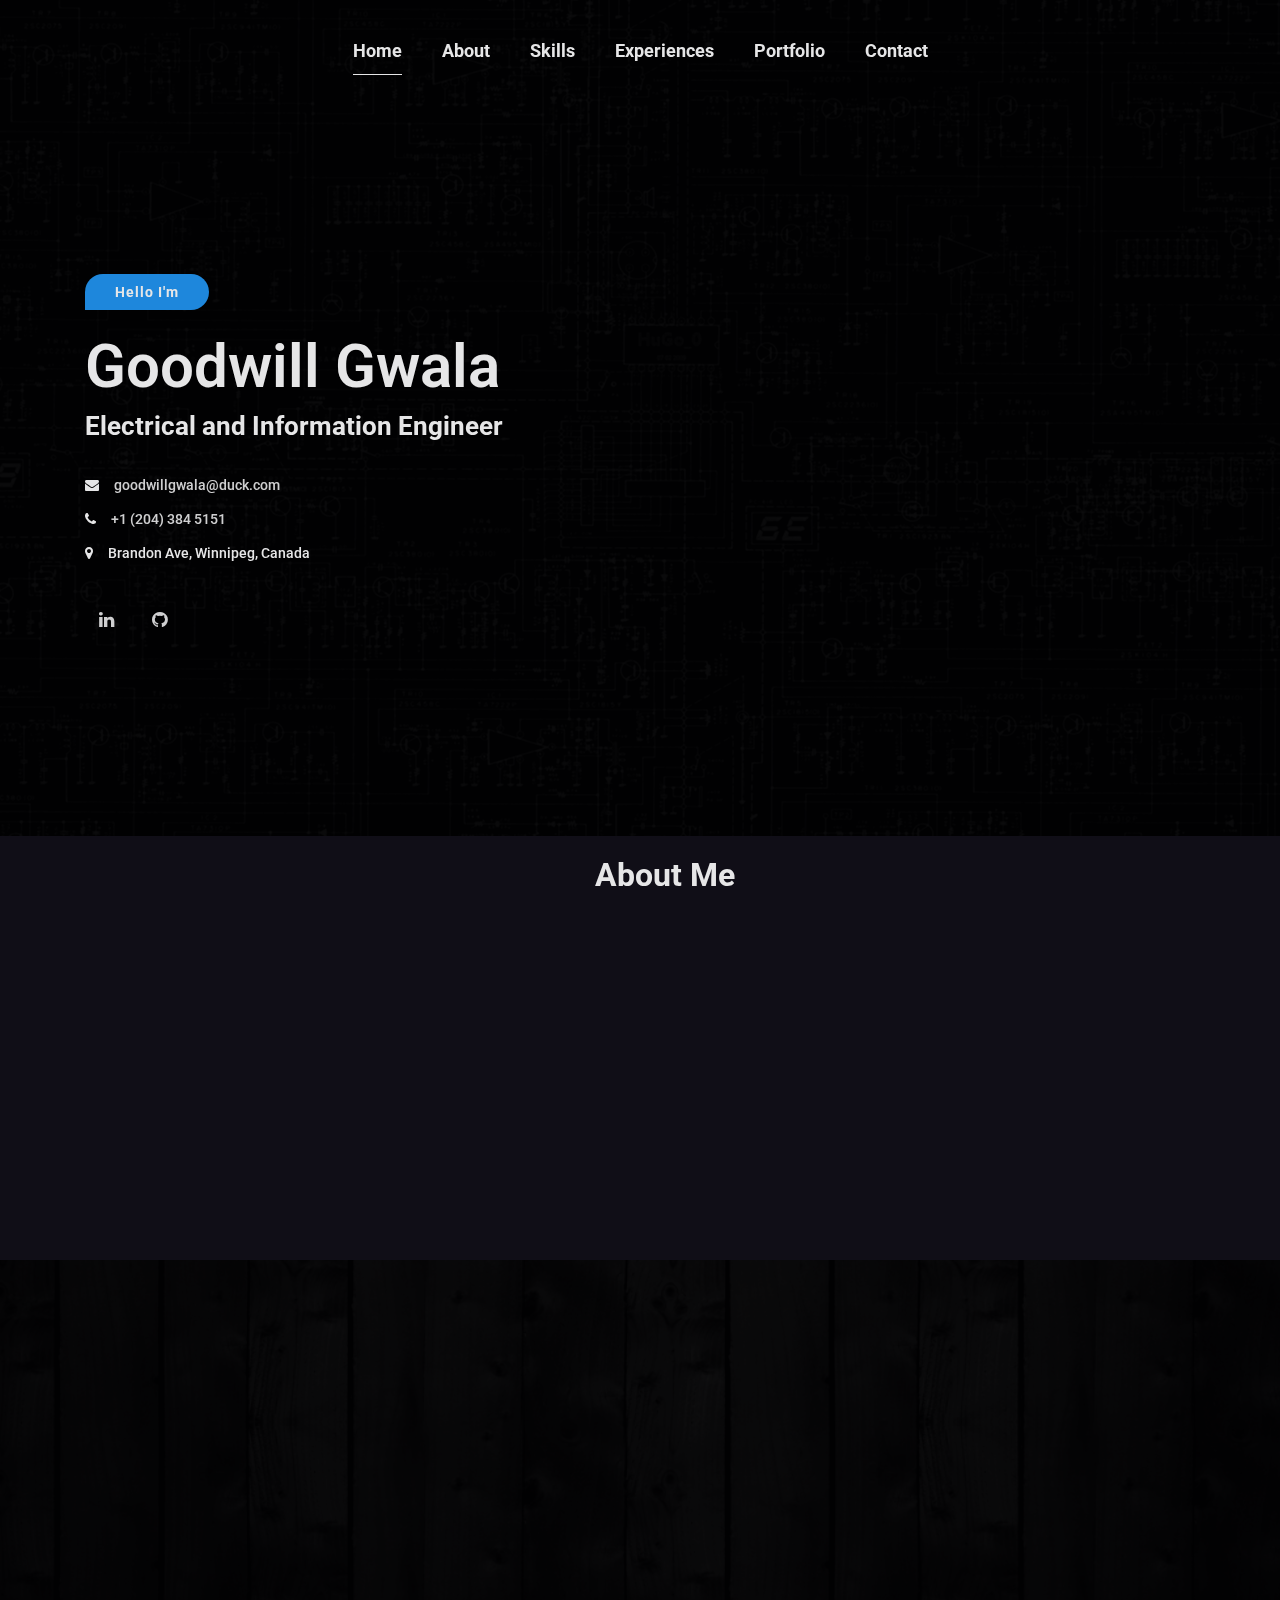
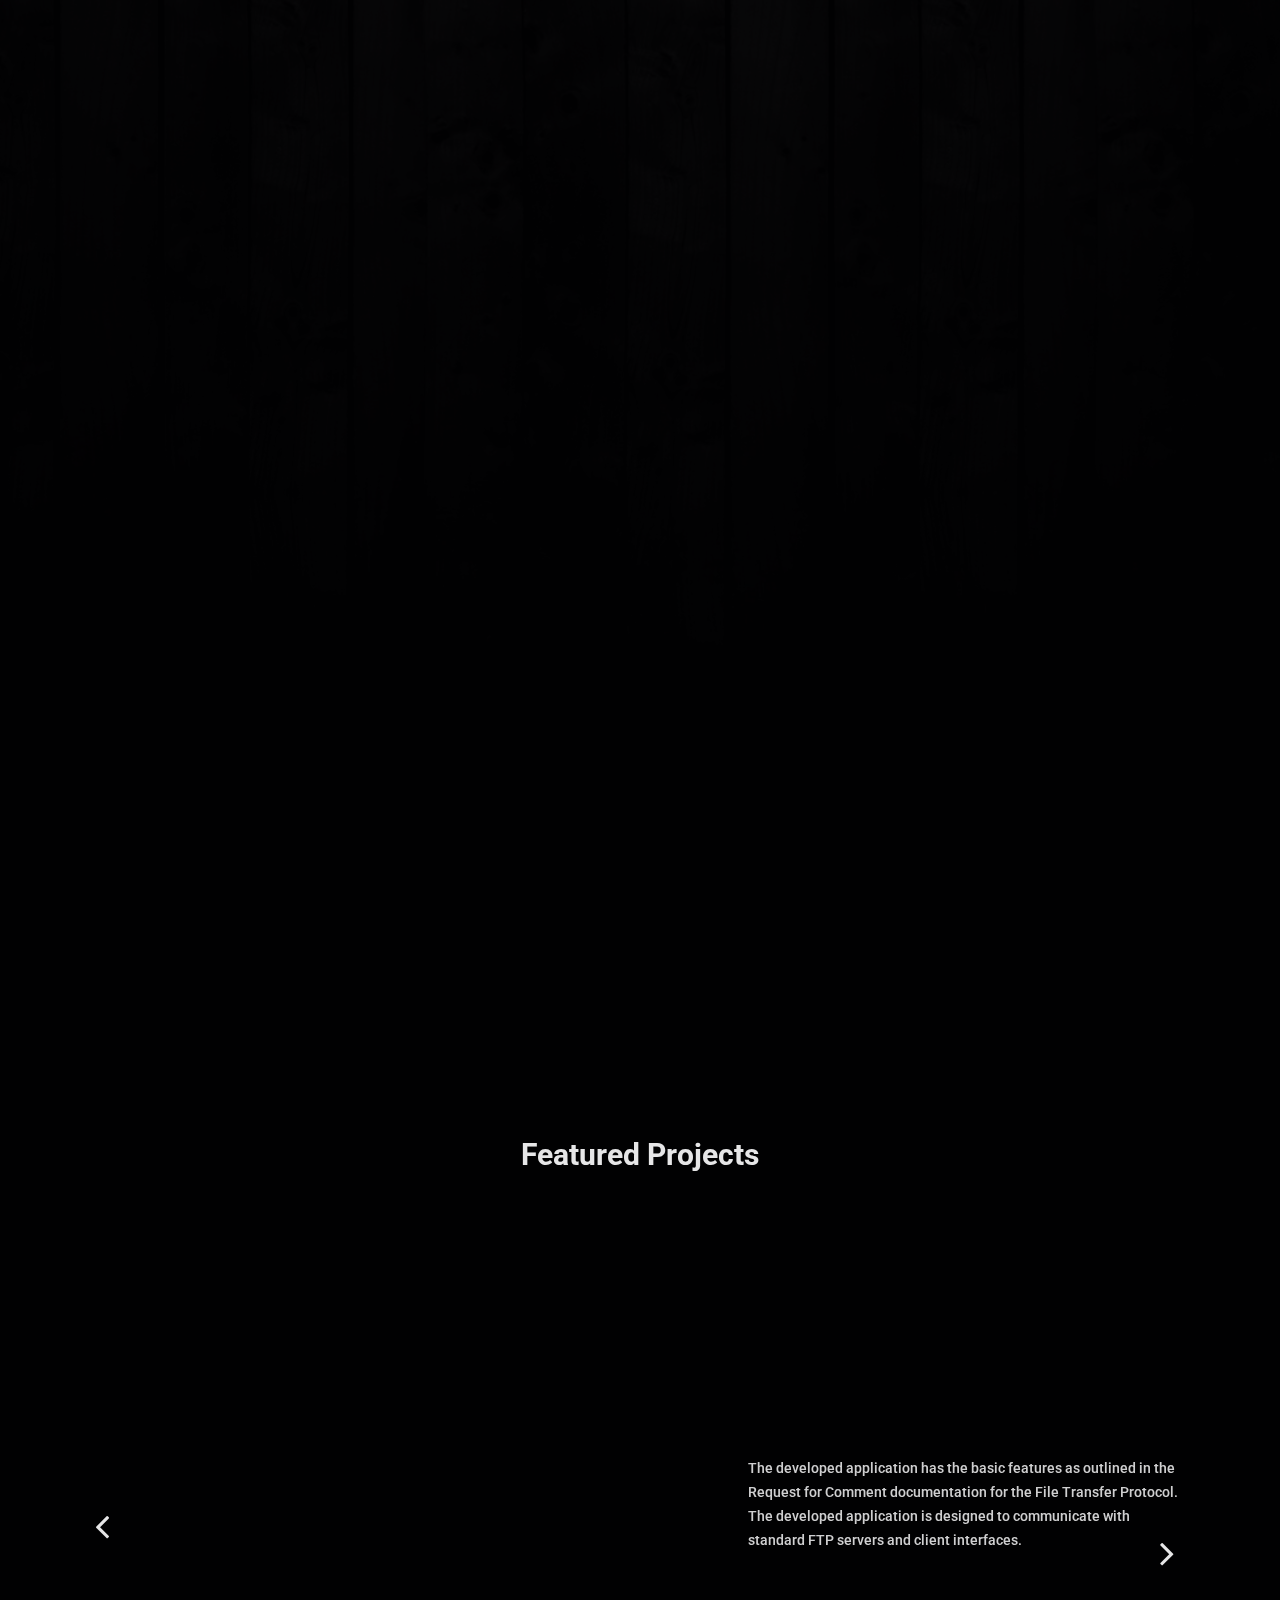
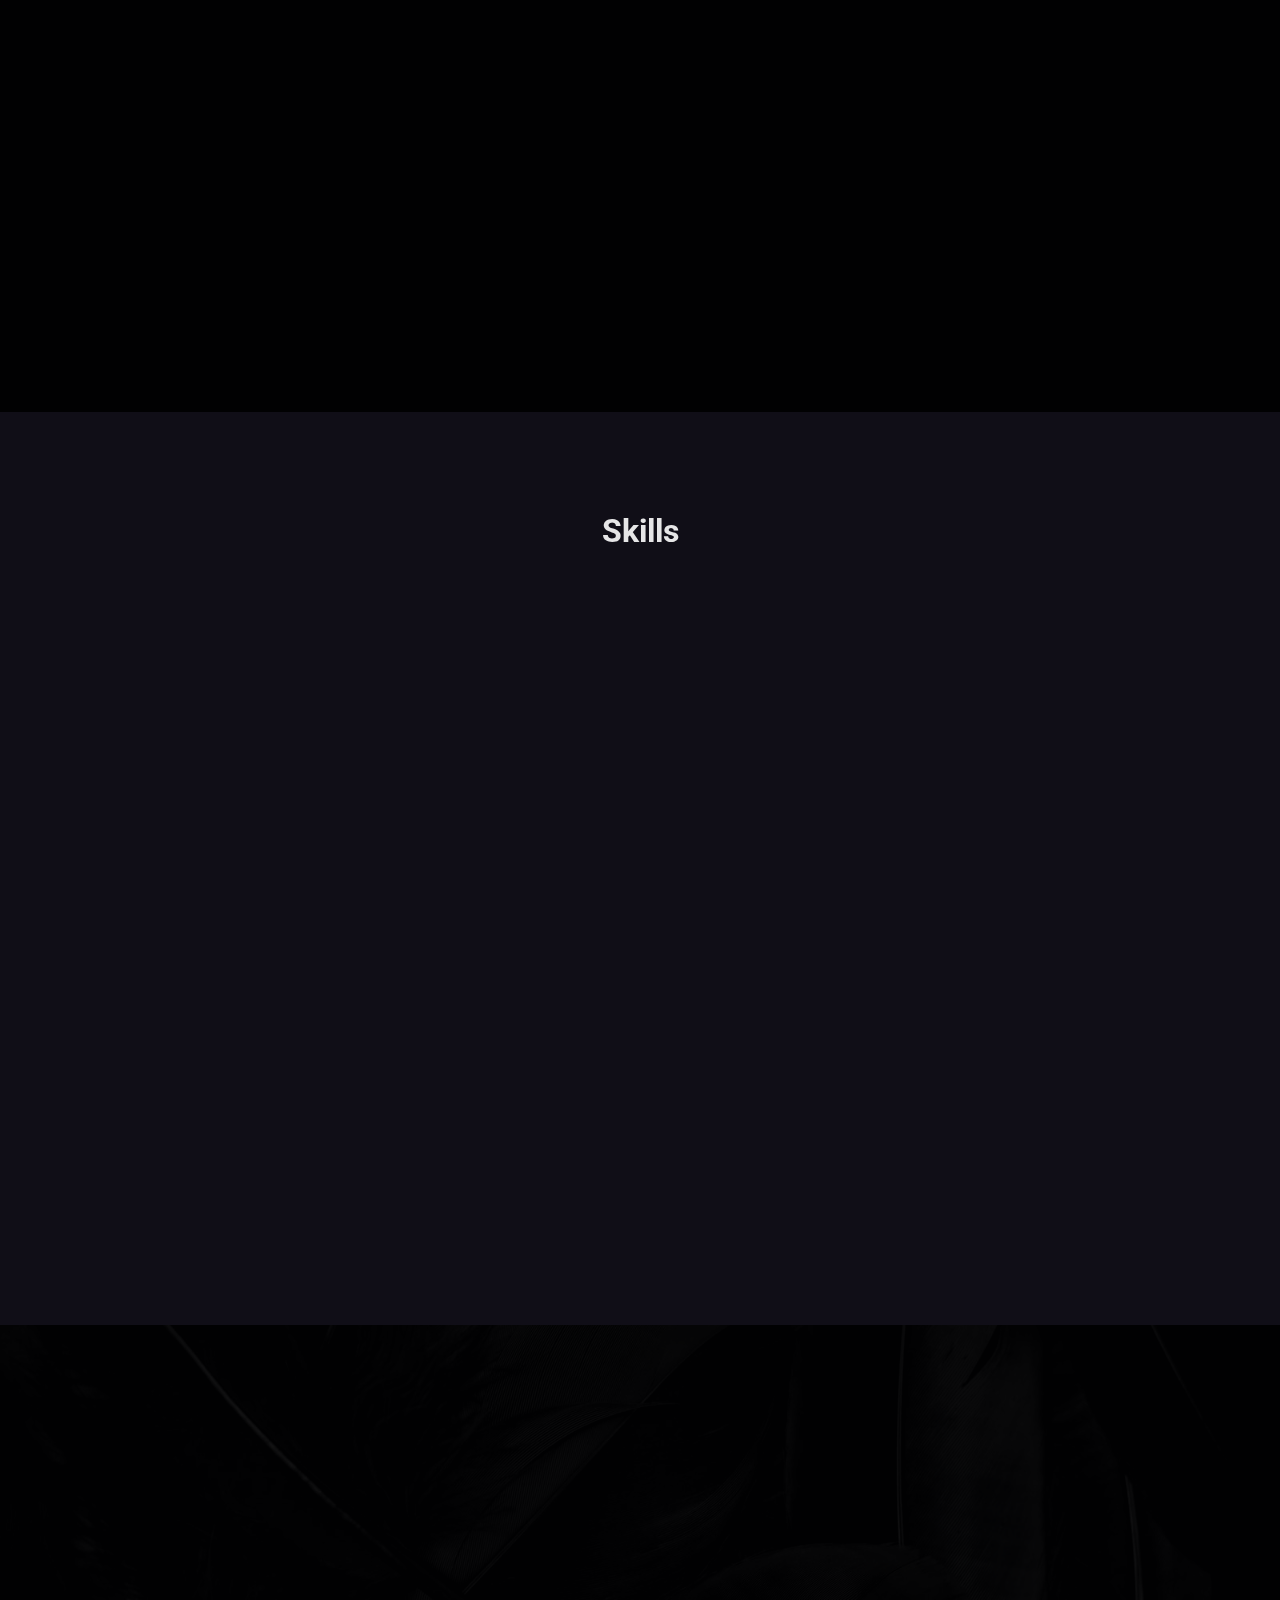
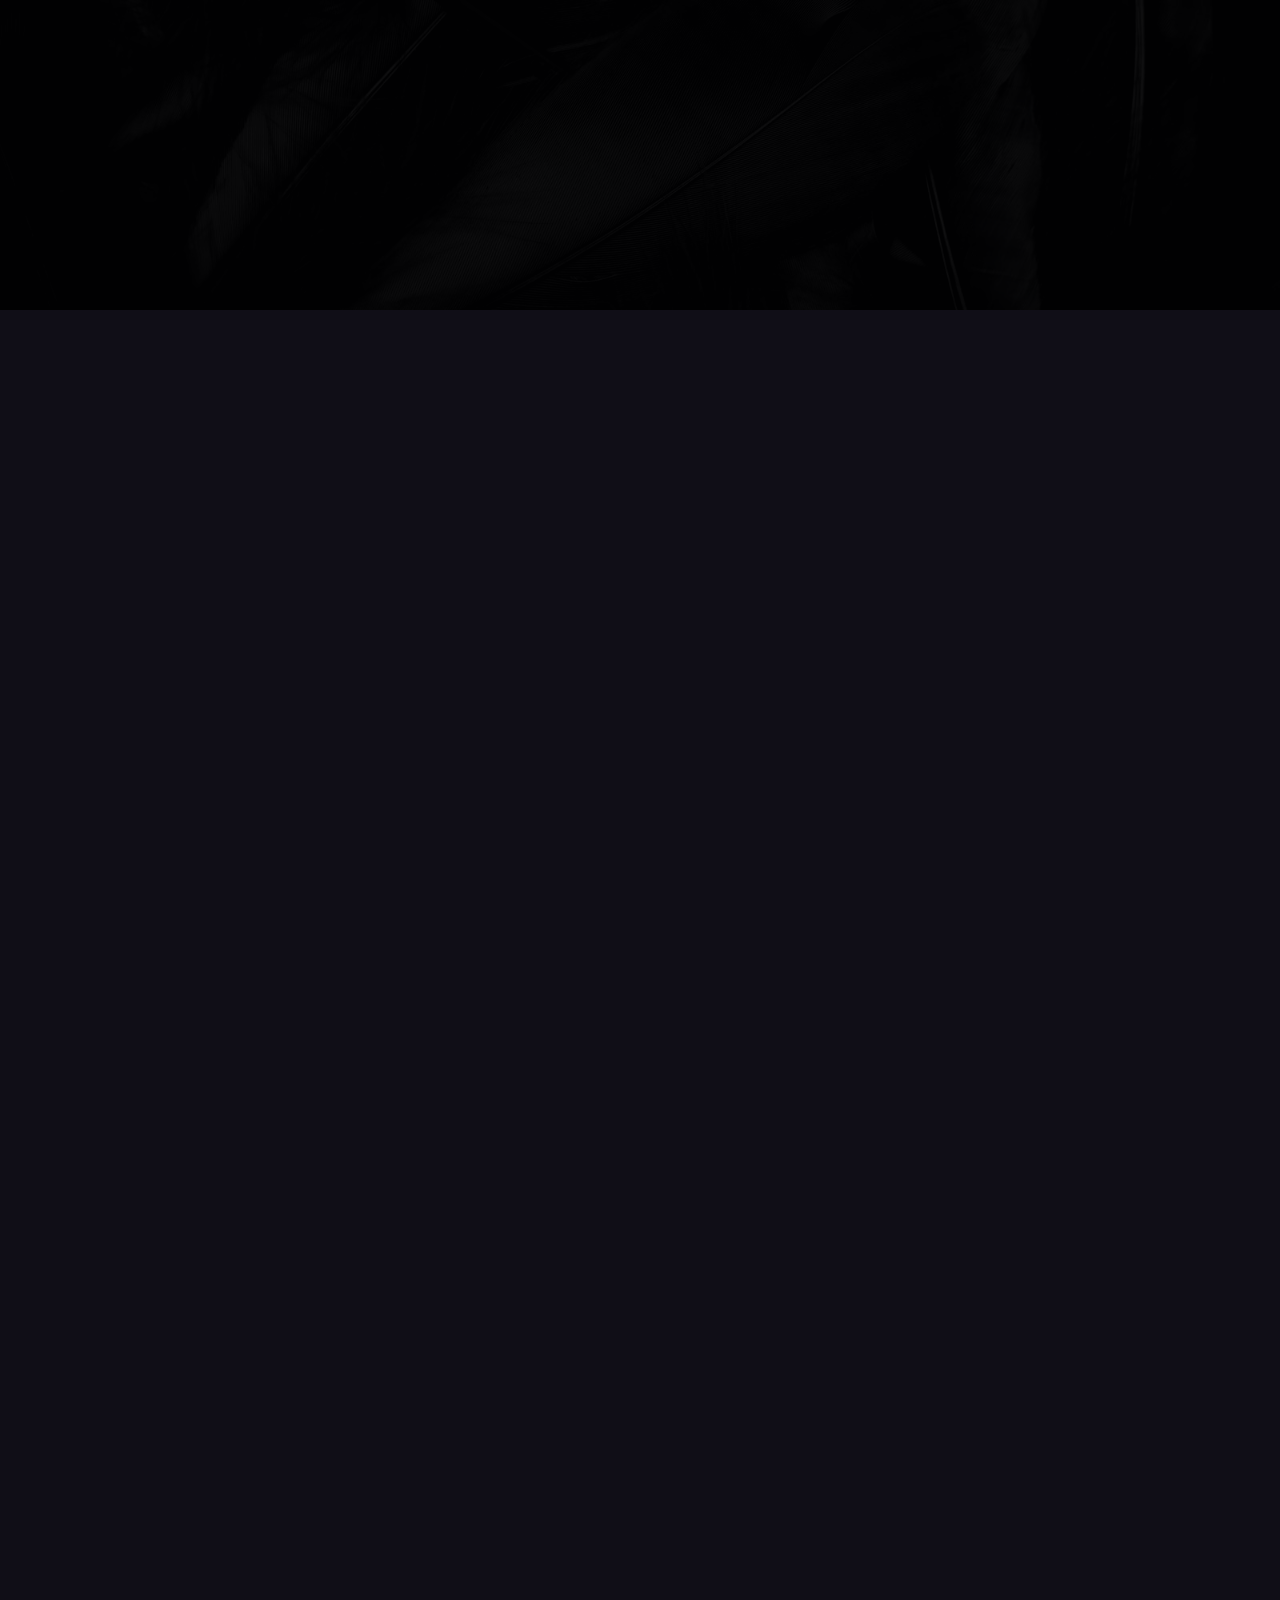
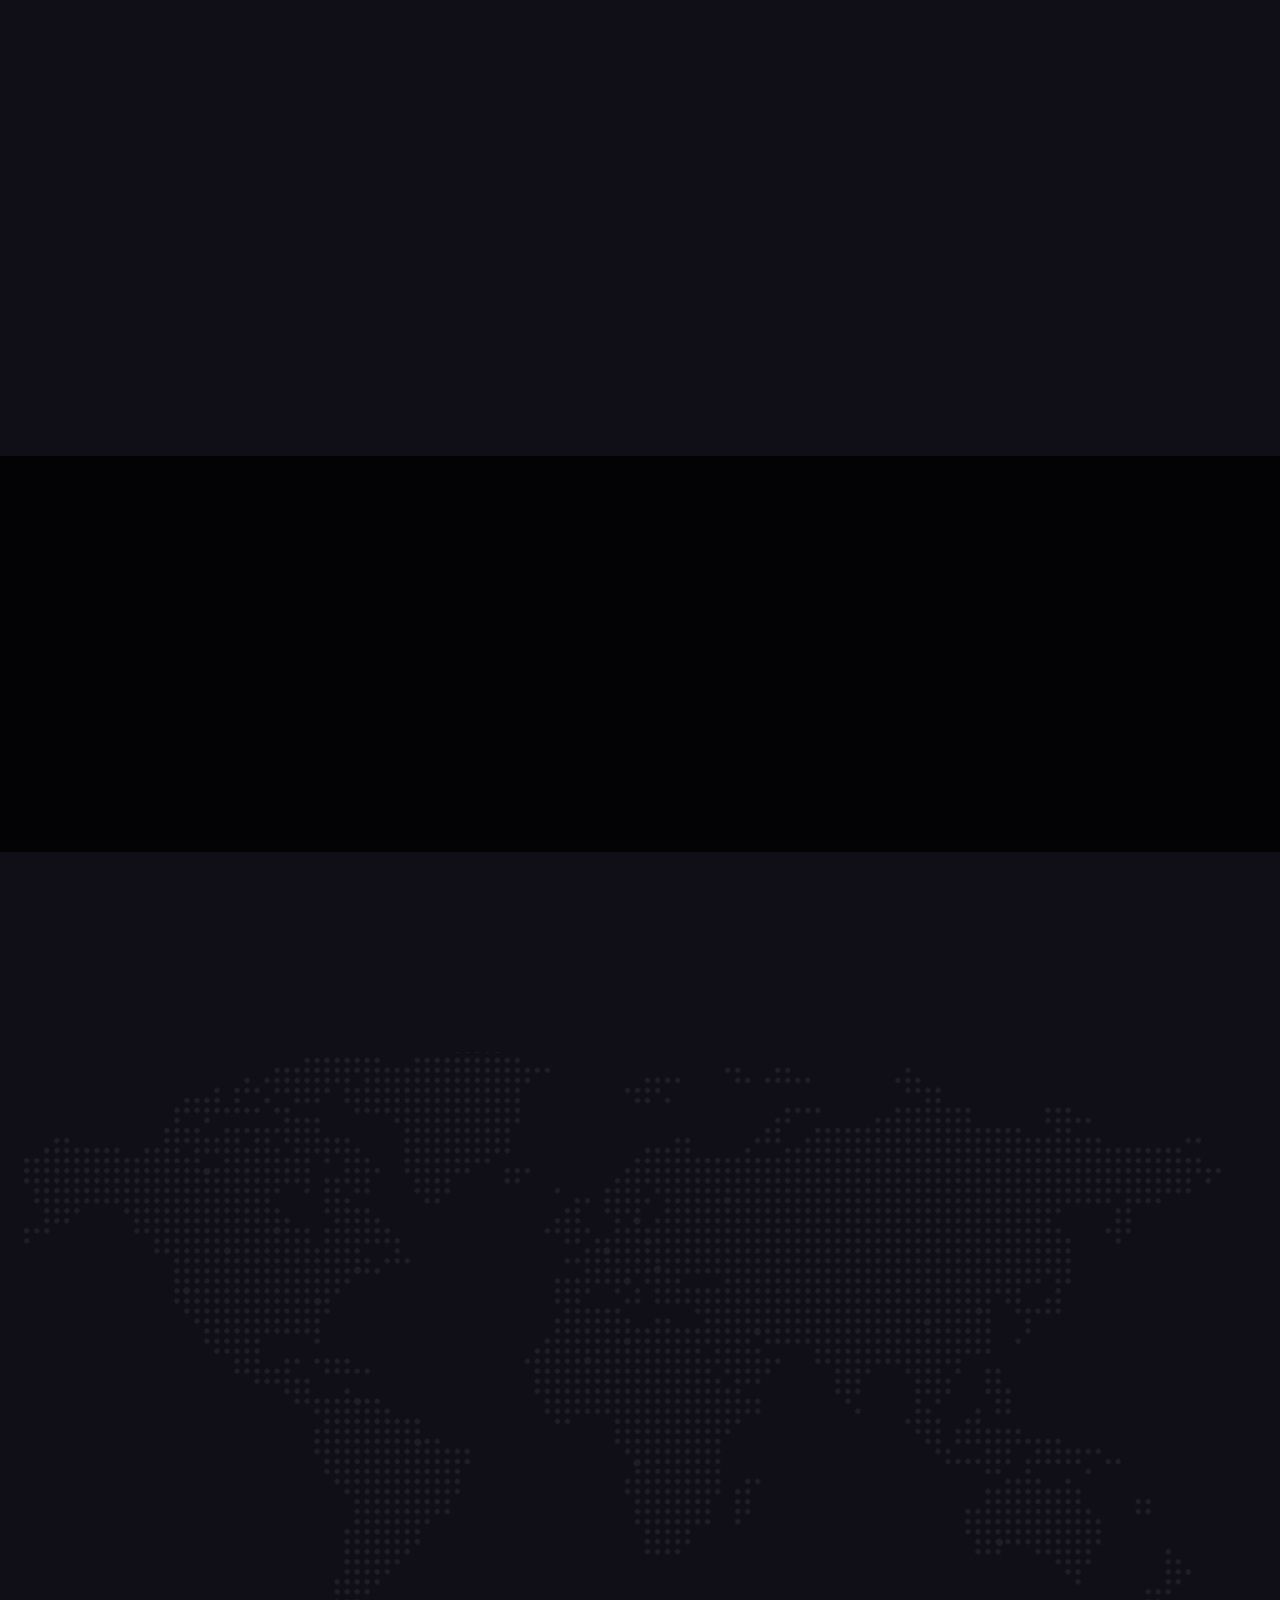
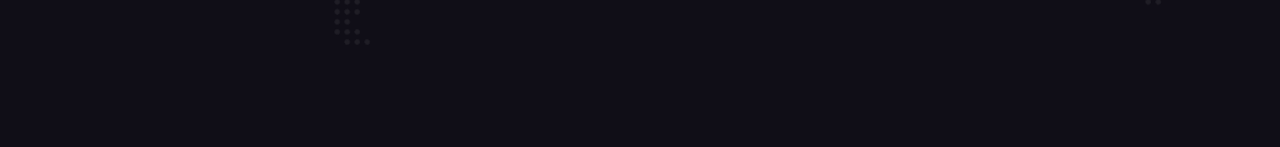
==== commit 35b7116f: "Add files via upload" ====
--- a/index.html
+++ b/index.html
@@ -129,8 +129,8 @@
 
                                 <ul>
                                     <li class="wow fadeInUp" data-wow-duration="0.8s" data-wow-delay="0.4s"><i class="fa fa-envelope"></i><a href="mailto:">goodwillgwala@duck.com</a></li>
-                                    <li class="wow fadeInUp" data-wow-duration="0.8s" data-wow-delay="0.5s"><i class="fa fa-phone"></i><a href="callto:">+27 71 072 6579</a></li>
-                                    <li class="wow fadeInUp" data-wow-duration="0.8s" data-wow-delay="0.6s"><i class="fa fa-map-marker"></i><address>Crestview, Pietermaritzburg, South Africa</address></li>
+                                    <li class="wow fadeInUp" data-wow-duration="0.8s" data-wow-delay="0.5s"><i class="fa fa-phone"></i><a href="callto:">+1 (204) 384 5151</a></li>
+                                    <li class="wow fadeInUp" data-wow-duration="0.8s" data-wow-delay="0.6s"><i class="fa fa-map-marker"></i><address>Brandon Ave, Winnipeg, Canada</address></li>
                                 </ul>
 
                                 <ul class="social-icon wow fadeInUp" data-wow-duration="0.8s" data-wow-delay="0.7s">
@@ -530,7 +530,7 @@
                                                 <span class="wow fadeInUp" data-wow-duration="0.8s" data-wow-delay="0.6s">Design & Development</span>
                                                 <p class="wow fadeInUp" data-wow-duration="0.8s" data-wow-delay="0.7s">Artificial intelligence (AI) is revolutionizing entire industries, changing the way companies across sectors leverage data to make decisions. </p
 
-<p>>Cutting-edge methods like machine learning algorithms and deep learning neural networks to provide data driven actionable intelligence are design and implemented.</p>
+<p>Cutting-edge methods like machine learning algorithms and deep learning neural networks to provide data driven actionable intelligence are design and implemented.</p>
                                                 <a href="#" class="btn btn-fill wow fadeInUp" data-wow-duration="0.8s" data-wow-delay="0.7s">View Details</a>
 
                                             </div>
@@ -1804,8 +1804,8 @@
                                             <div class="each-info media-body">
                                                 <h4>Address</h4>
                                                 <address>
-                                                    5 Crestview Road <br>
-                                                    South Africa
+                                                    377 Brandon Ave <br>
+                                                    Canada
                                                 </address>
                                             </div>
                                         </div>
@@ -1830,7 +1830,7 @@
                                             </div>
                                             <div class="each-info media-body">
                                                 <h4>Phone</h4>
-                                                <a href="callto:(+27)-71-072-6579"> +27 71 072 6579</a>
+                                                <a href="callto:(+27)-71-072-6579"> +1 (204) 384 5151</a>
 
                                             </div>
                                         </div>
@@ -1923,12 +1923,12 @@
     <!-- Fancybox js-->
     <script src="assets/plugins/js/jquery.fancybox.min.js"></script>
     <!-- Map api -->
-    <script src="http://maps.googleapis.com/maps/api/js?v=3.exp&amp;key=AIzaSyCRP2E3BhaVKYs7BvNytBNumU0MBmjhhxc"></script>
+    <!--<script src="http://maps.googleapis.com/maps/api/js?v=3.exp&amp;key=AIzaSyCRP2E3BhaVKYs7BvNytBNumU0MBmjhhxc"></script>-->
     <!-- isotope js-->
     <script src="assets/plugins/js/isotope.pkgd.js"></script>
     <script src="assets/plugins/js/packery-mode.pkgd.js"></script>
     <!-- Custom Scripts-->
-    <script src="assets/js/map-init.js"></script>
+   <!-- <script src="assets/js/map-init.js"></script>-->
     <script src="assets/js/custom-scripts.js"></script>
 
 
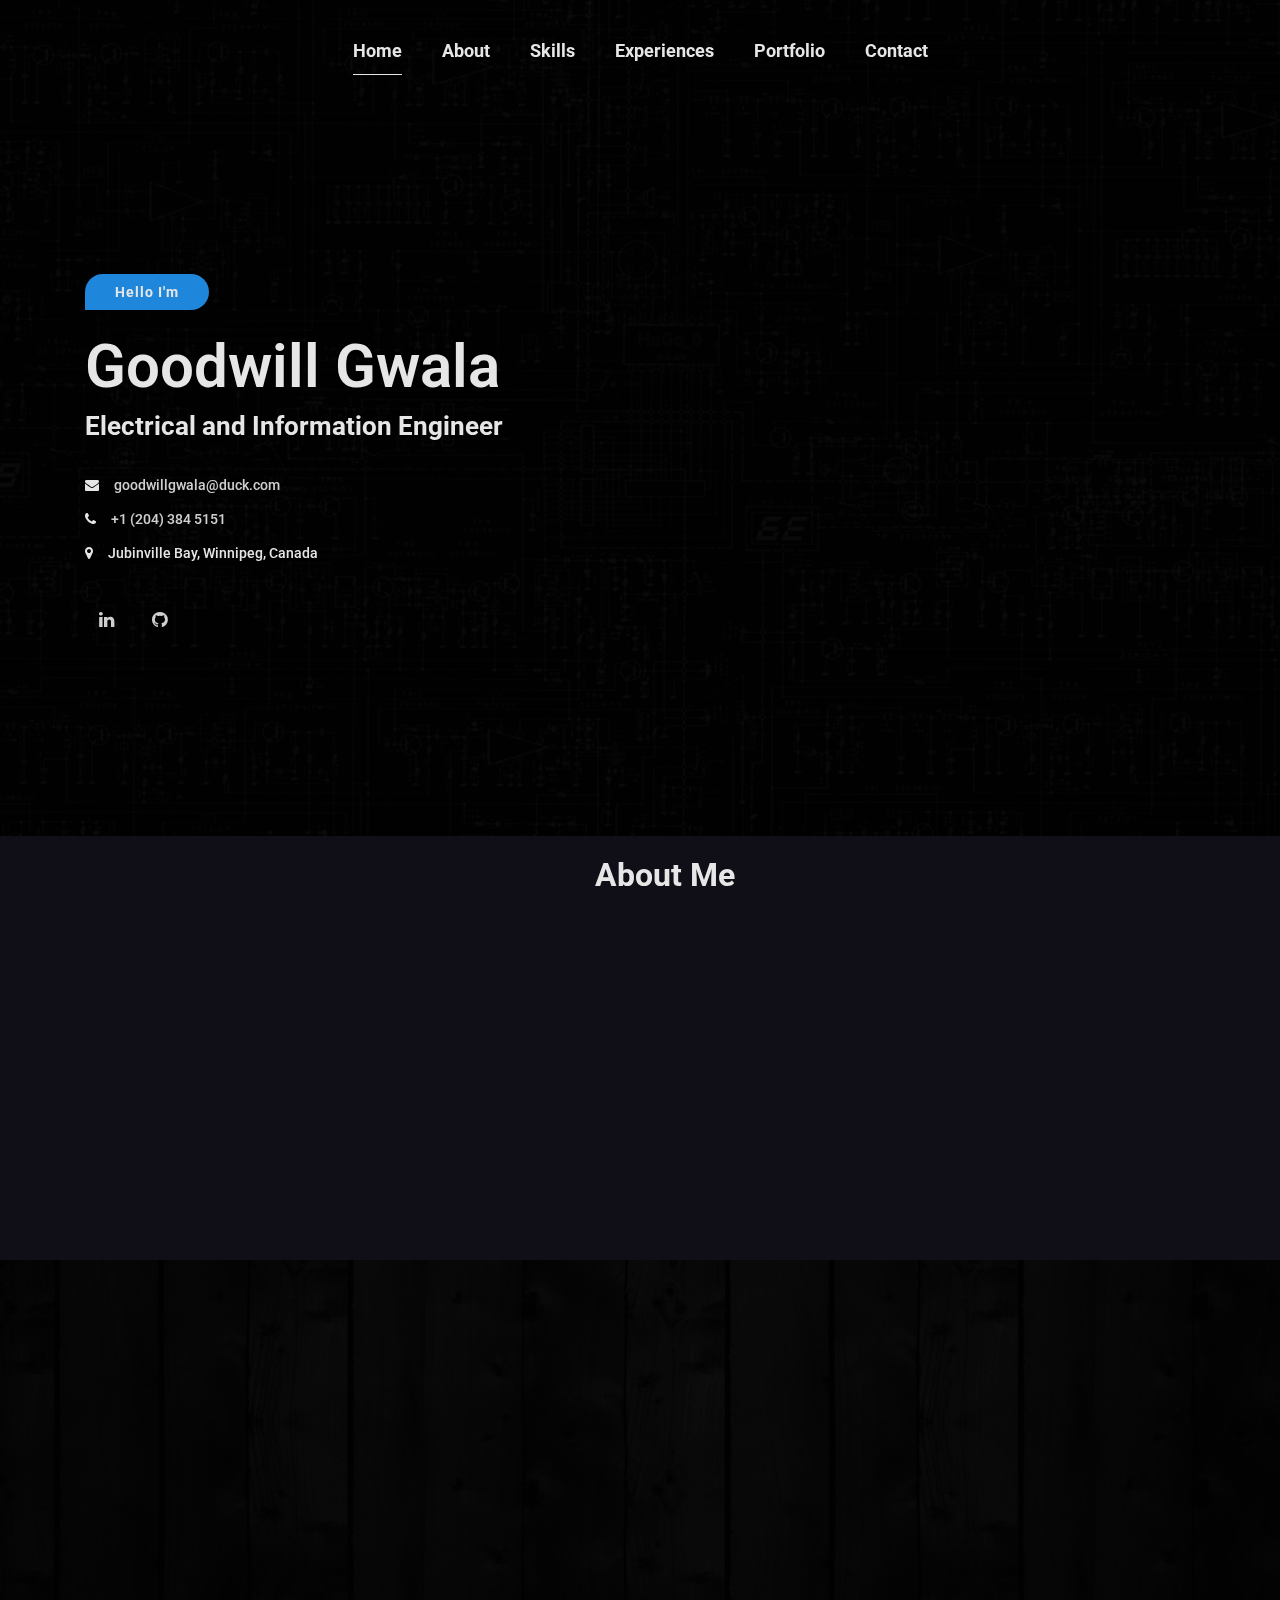
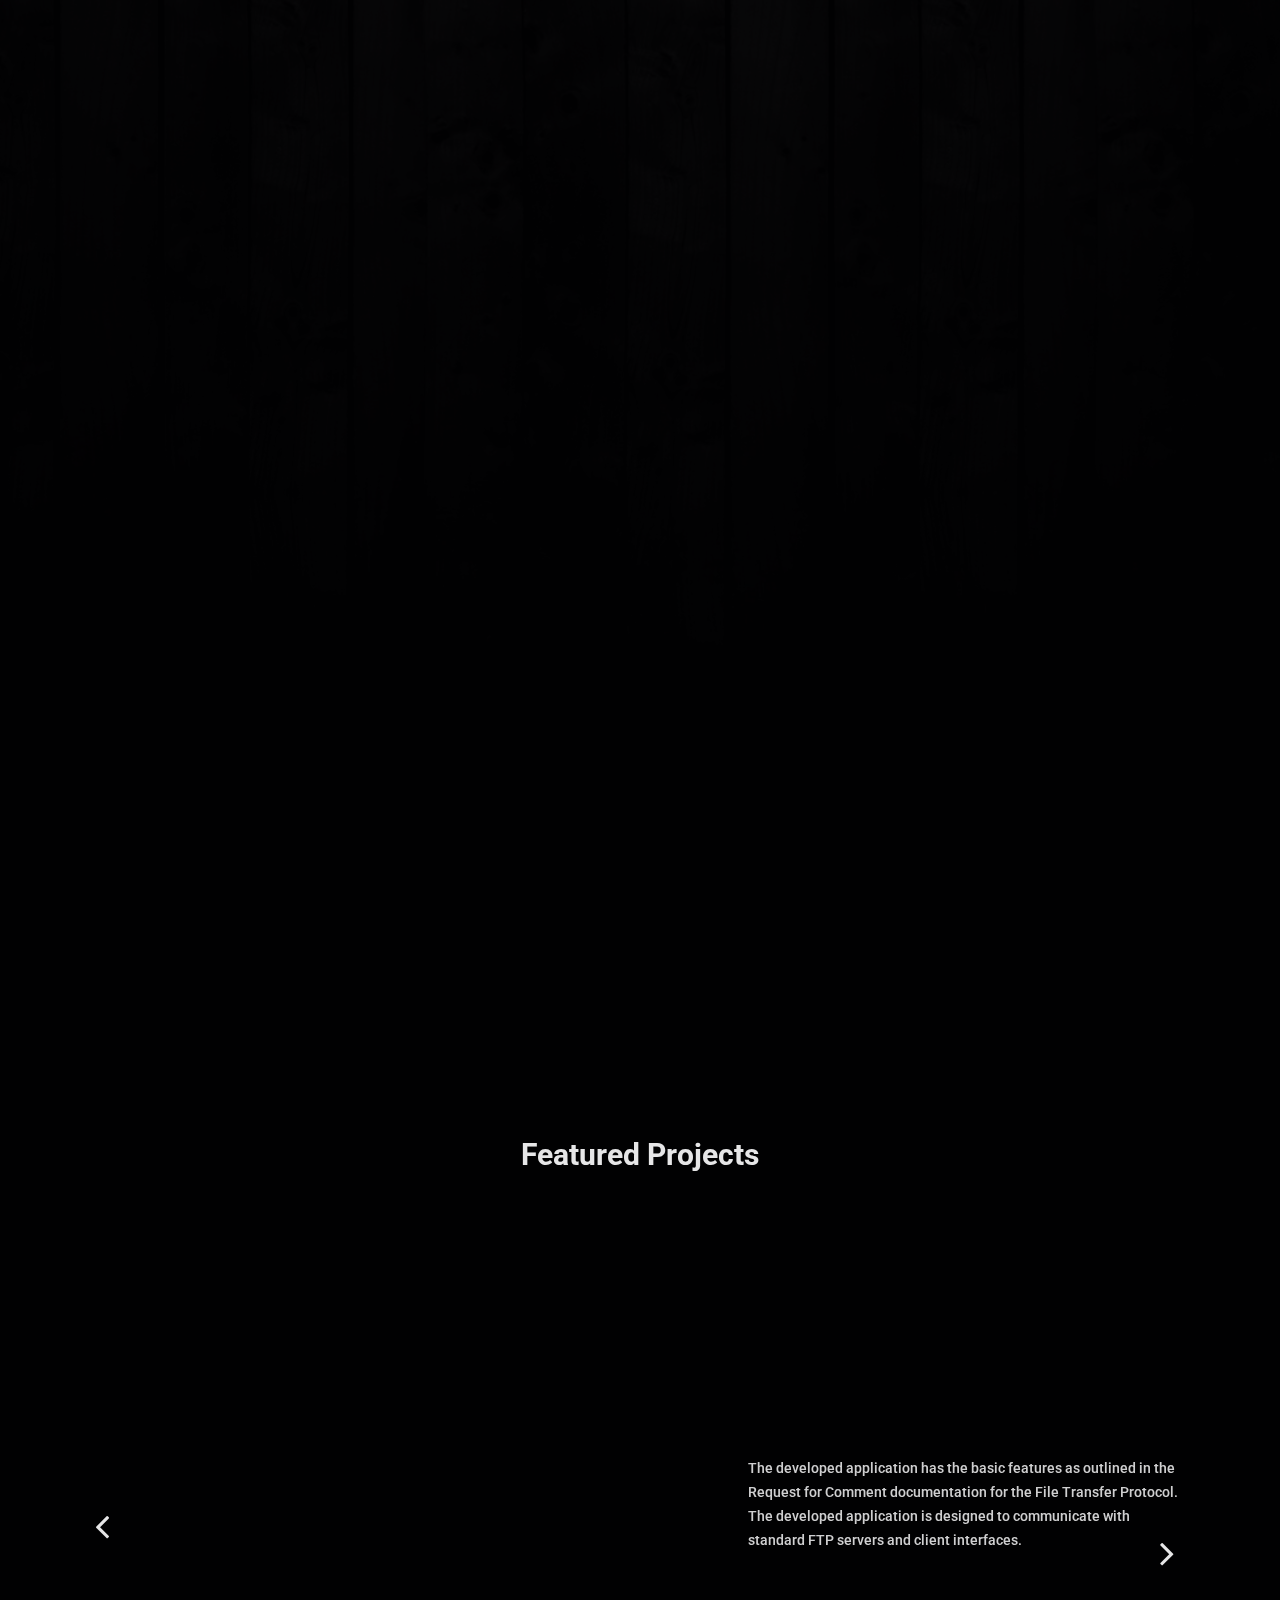
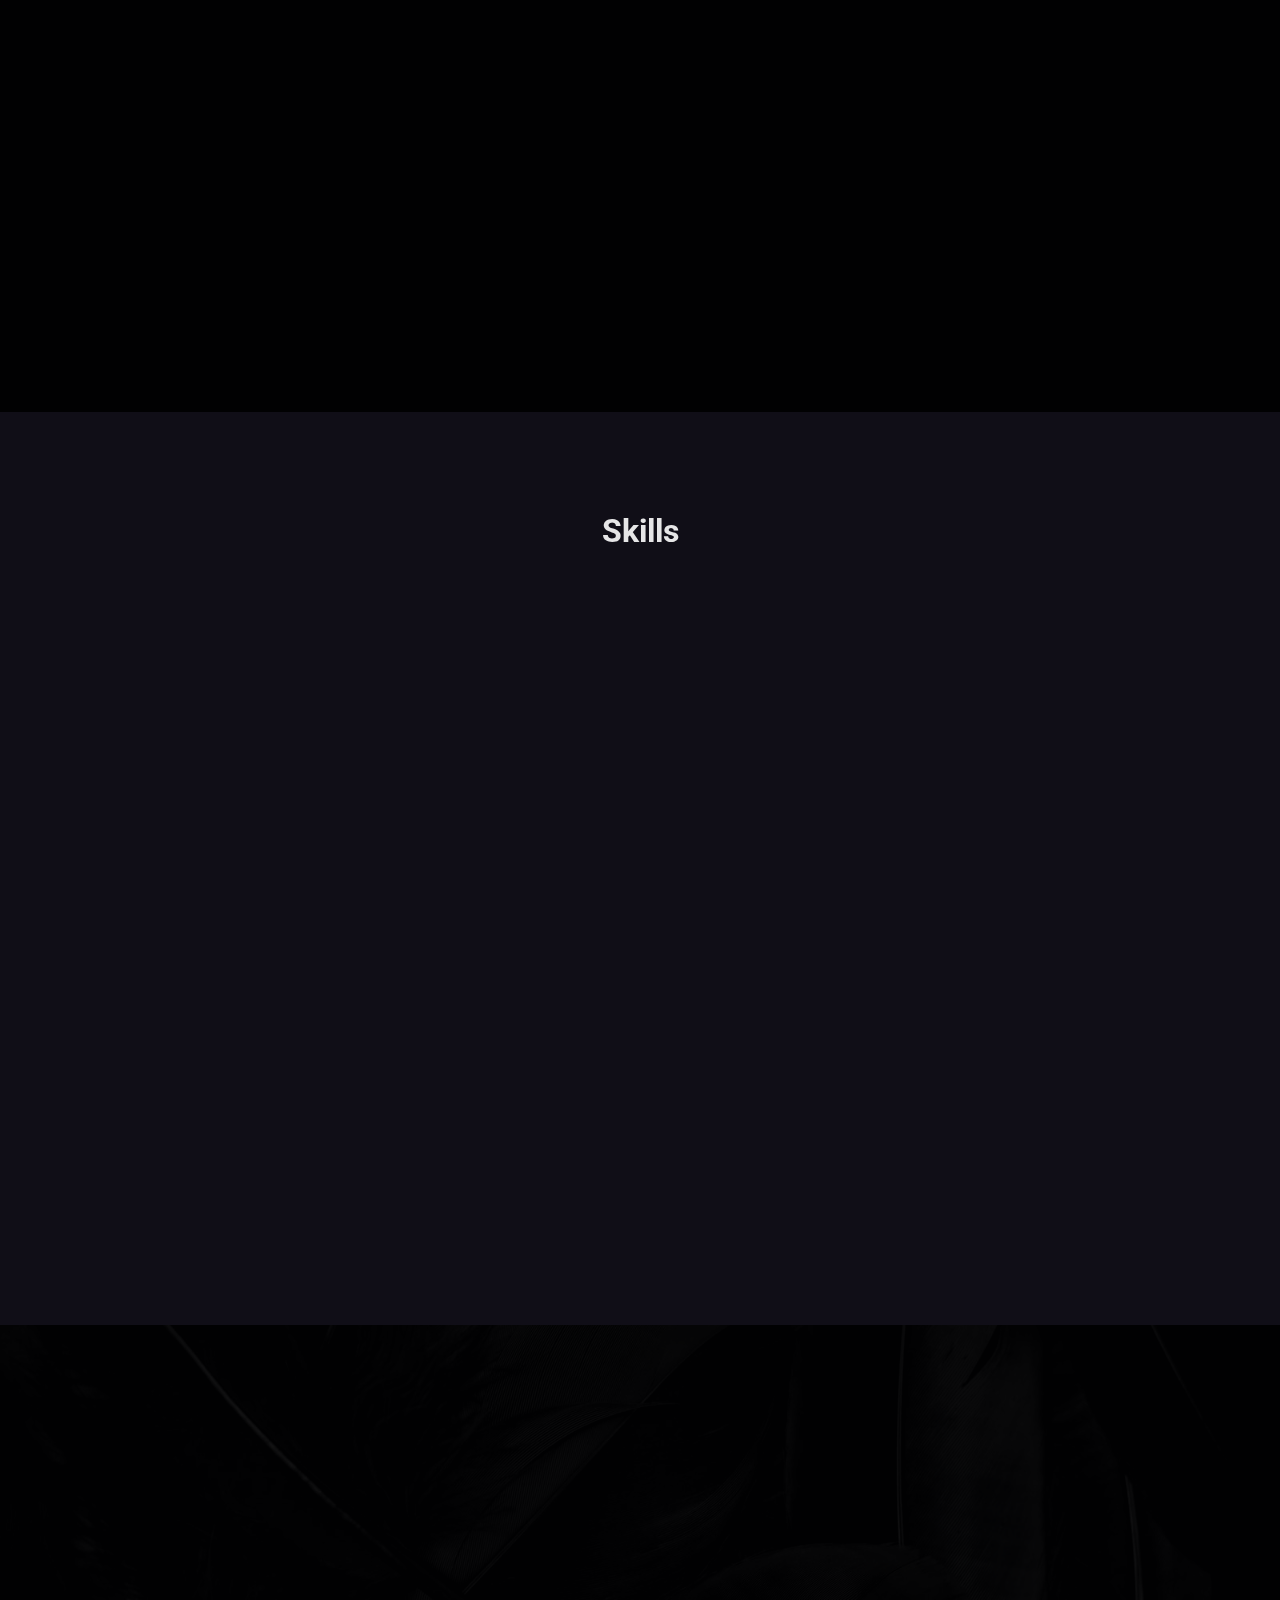
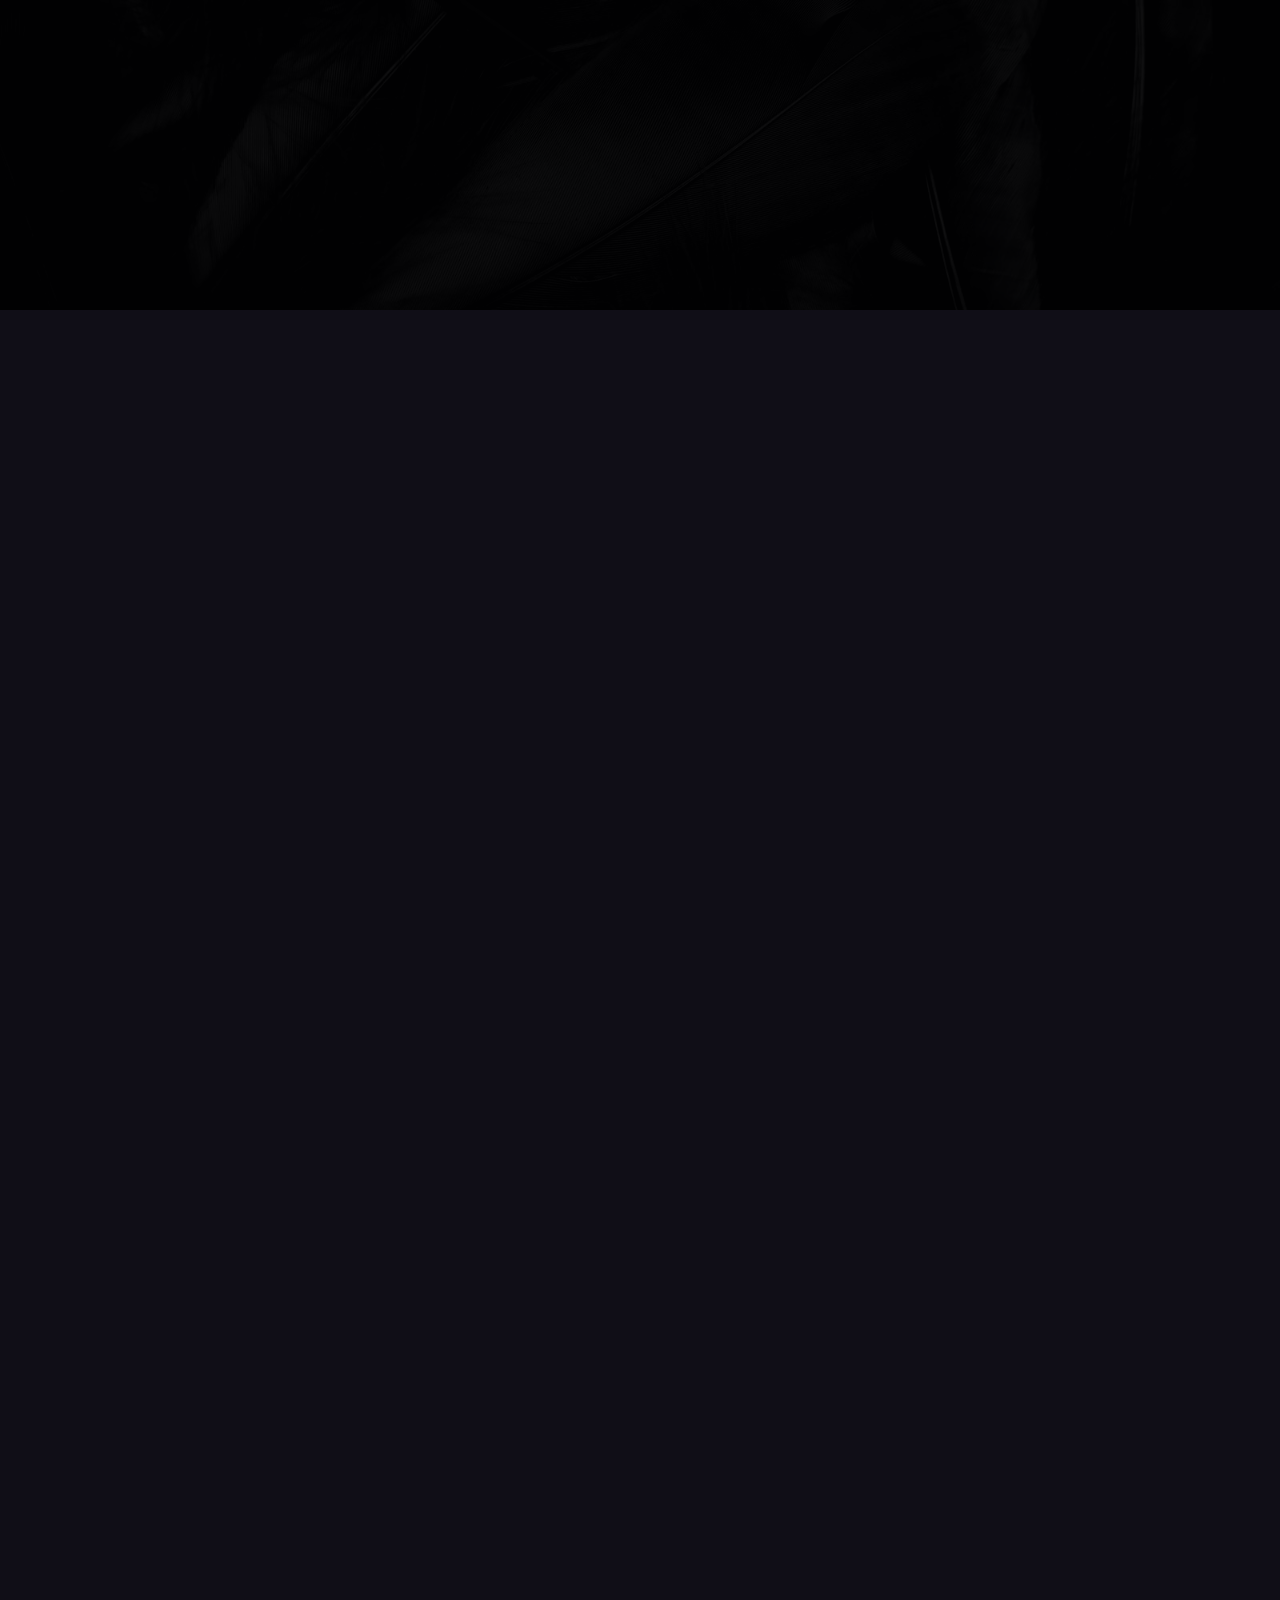
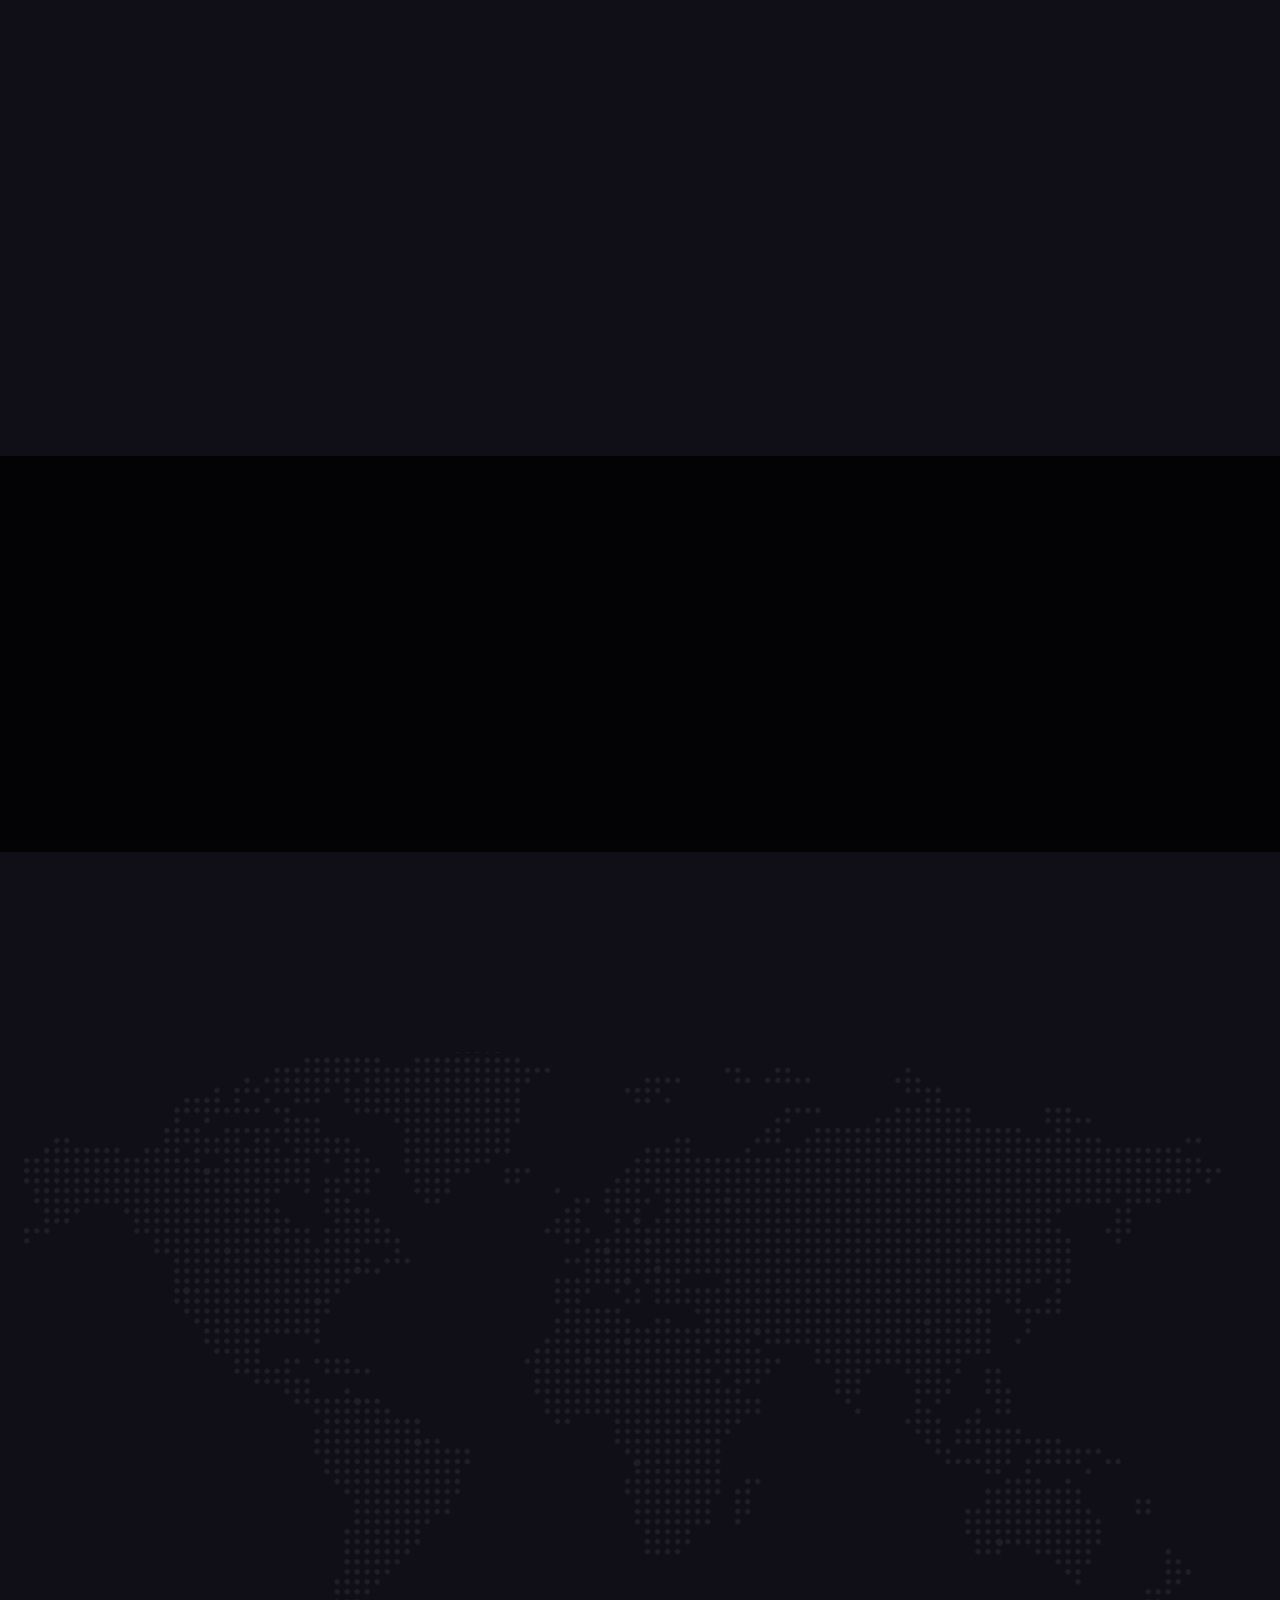
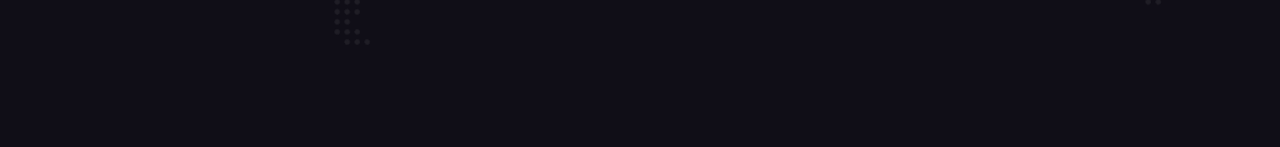
==== commit 5cfdabed: "Update index.html" ====
--- a/index.html
+++ b/index.html
@@ -130,7 +130,7 @@
                                 <ul>
                                     <li class="wow fadeInUp" data-wow-duration="0.8s" data-wow-delay="0.4s"><i class="fa fa-envelope"></i><a href="mailto:">goodwillgwala@duck.com</a></li>
                                     <li class="wow fadeInUp" data-wow-duration="0.8s" data-wow-delay="0.5s"><i class="fa fa-phone"></i><a href="callto:">+1 (204) 384 5151</a></li>
-                                    <li class="wow fadeInUp" data-wow-duration="0.8s" data-wow-delay="0.6s"><i class="fa fa-map-marker"></i><address>Brandon Ave, Winnipeg, Canada</address></li>
+                                    <li class="wow fadeInUp" data-wow-duration="0.8s" data-wow-delay="0.6s"><i class="fa fa-map-marker"></i><address>Jubinville Bay, Winnipeg, Canada</address></li>
                                 </ul>
 
                                 <ul class="social-icon wow fadeInUp" data-wow-duration="0.8s" data-wow-delay="0.7s">
@@ -167,7 +167,7 @@
                     <!--<div class="col-sm-12 col-md-6">-->
                         <div class="mh-about-inner">
                             <h2 class="wow fadeInUp text-center" data-wow-duration="0.8s" data-wow-delay="0.1s">About Me</h2>
-                            <p class="wow fadeInUp" data-wow-duration="0.8s" data-wow-delay="0.2s">Hello, I am Goodwill, Electrical and Information Engineer based in South Africa.
+                            <p class="wow fadeInUp" data-wow-duration="0.8s" data-wow-delay="0.2s">Hello, I am Goodwill, Electrical and Information Engineer based in Canada.
                             Recent Honours graduate, highly adaptable and focused Electrical and Information
                             Engineer with background in IT, Electronics Design, Software Engineering and Data
                             Science. In-depth understanding of Embedded, Battery Management, and Control
